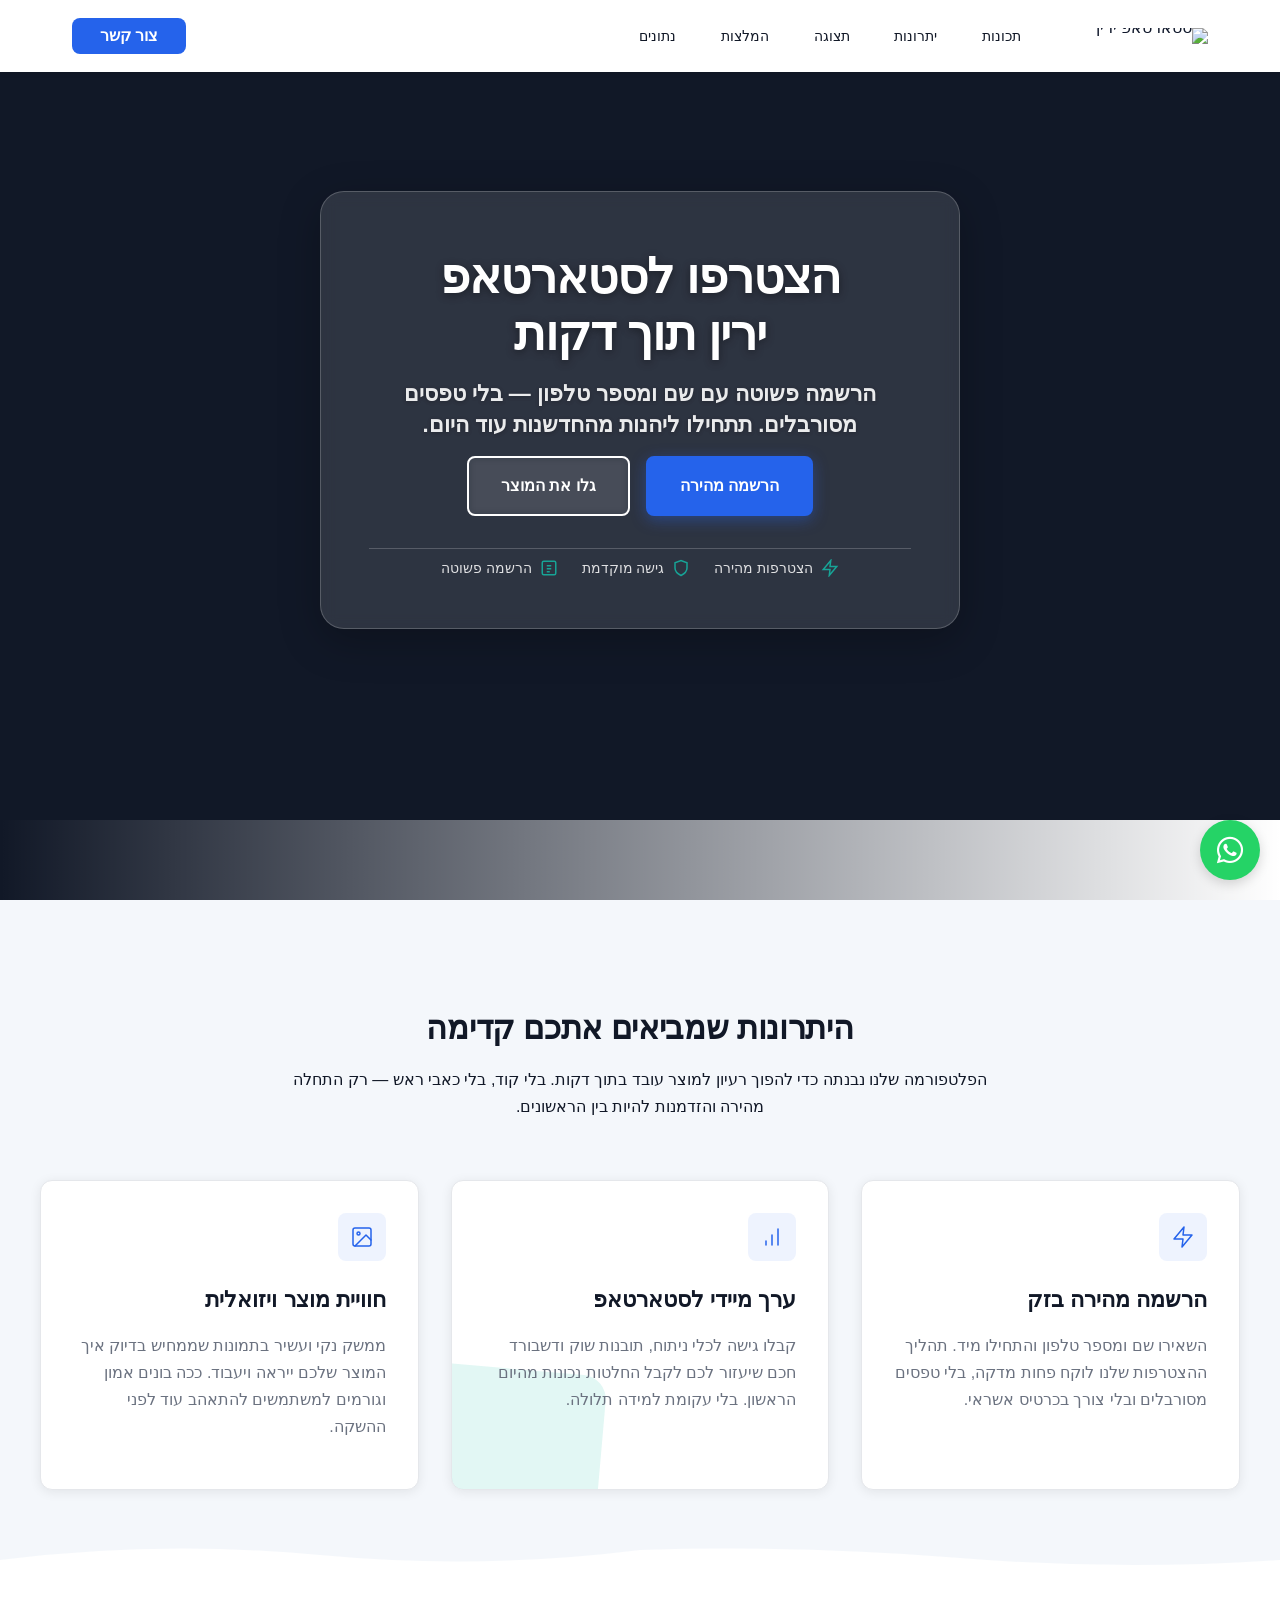
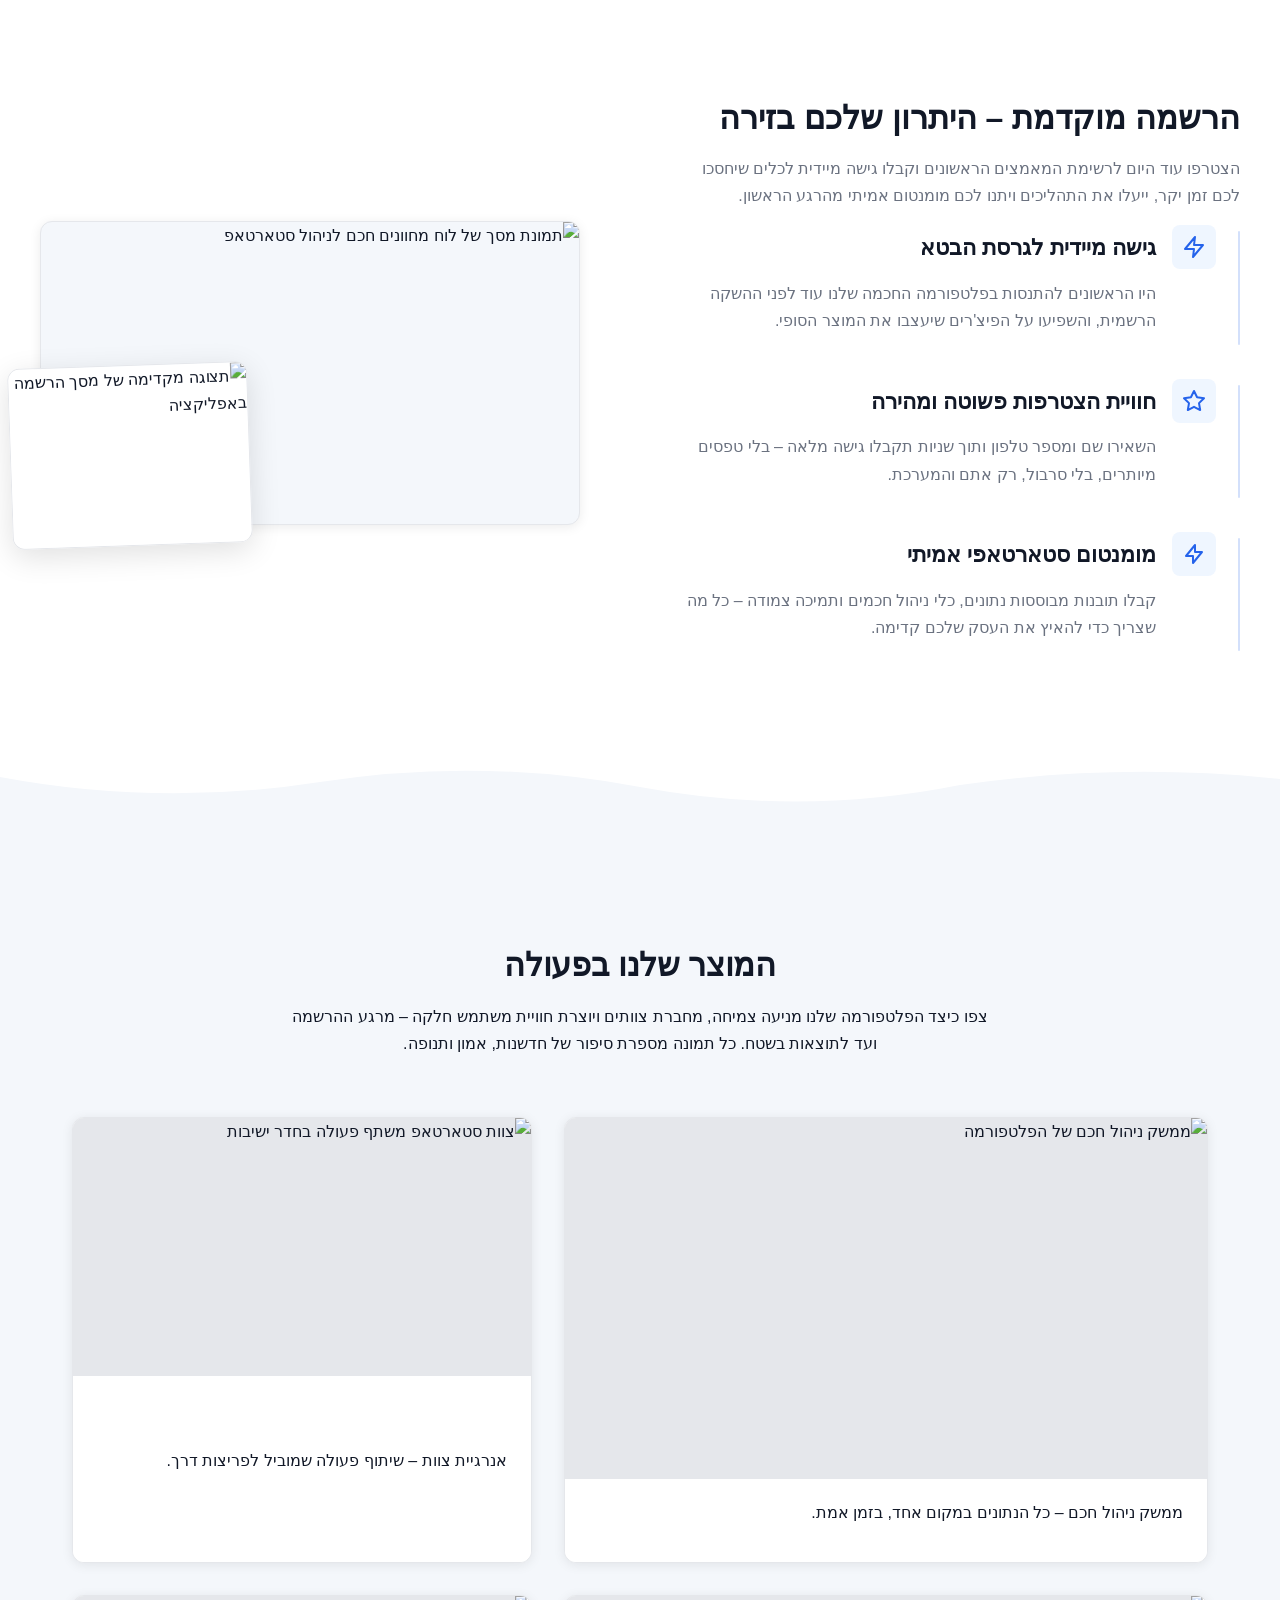
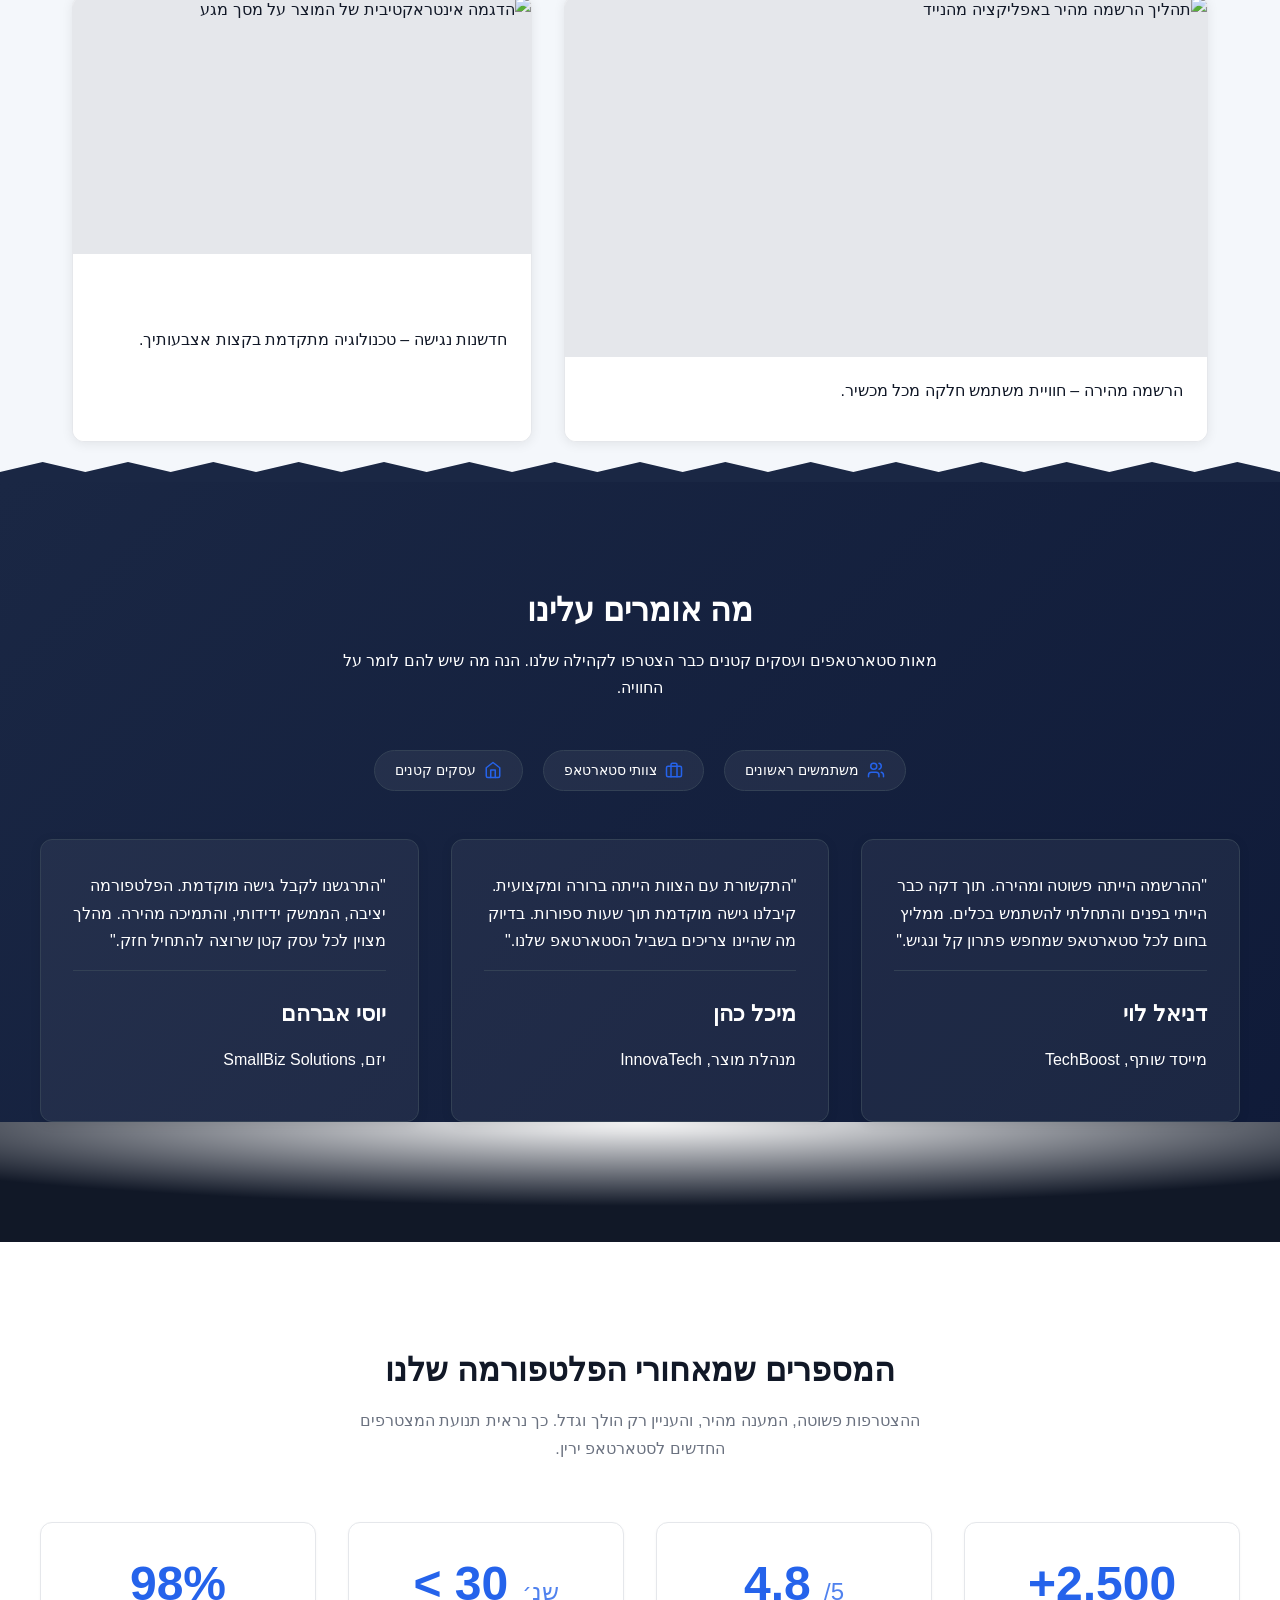
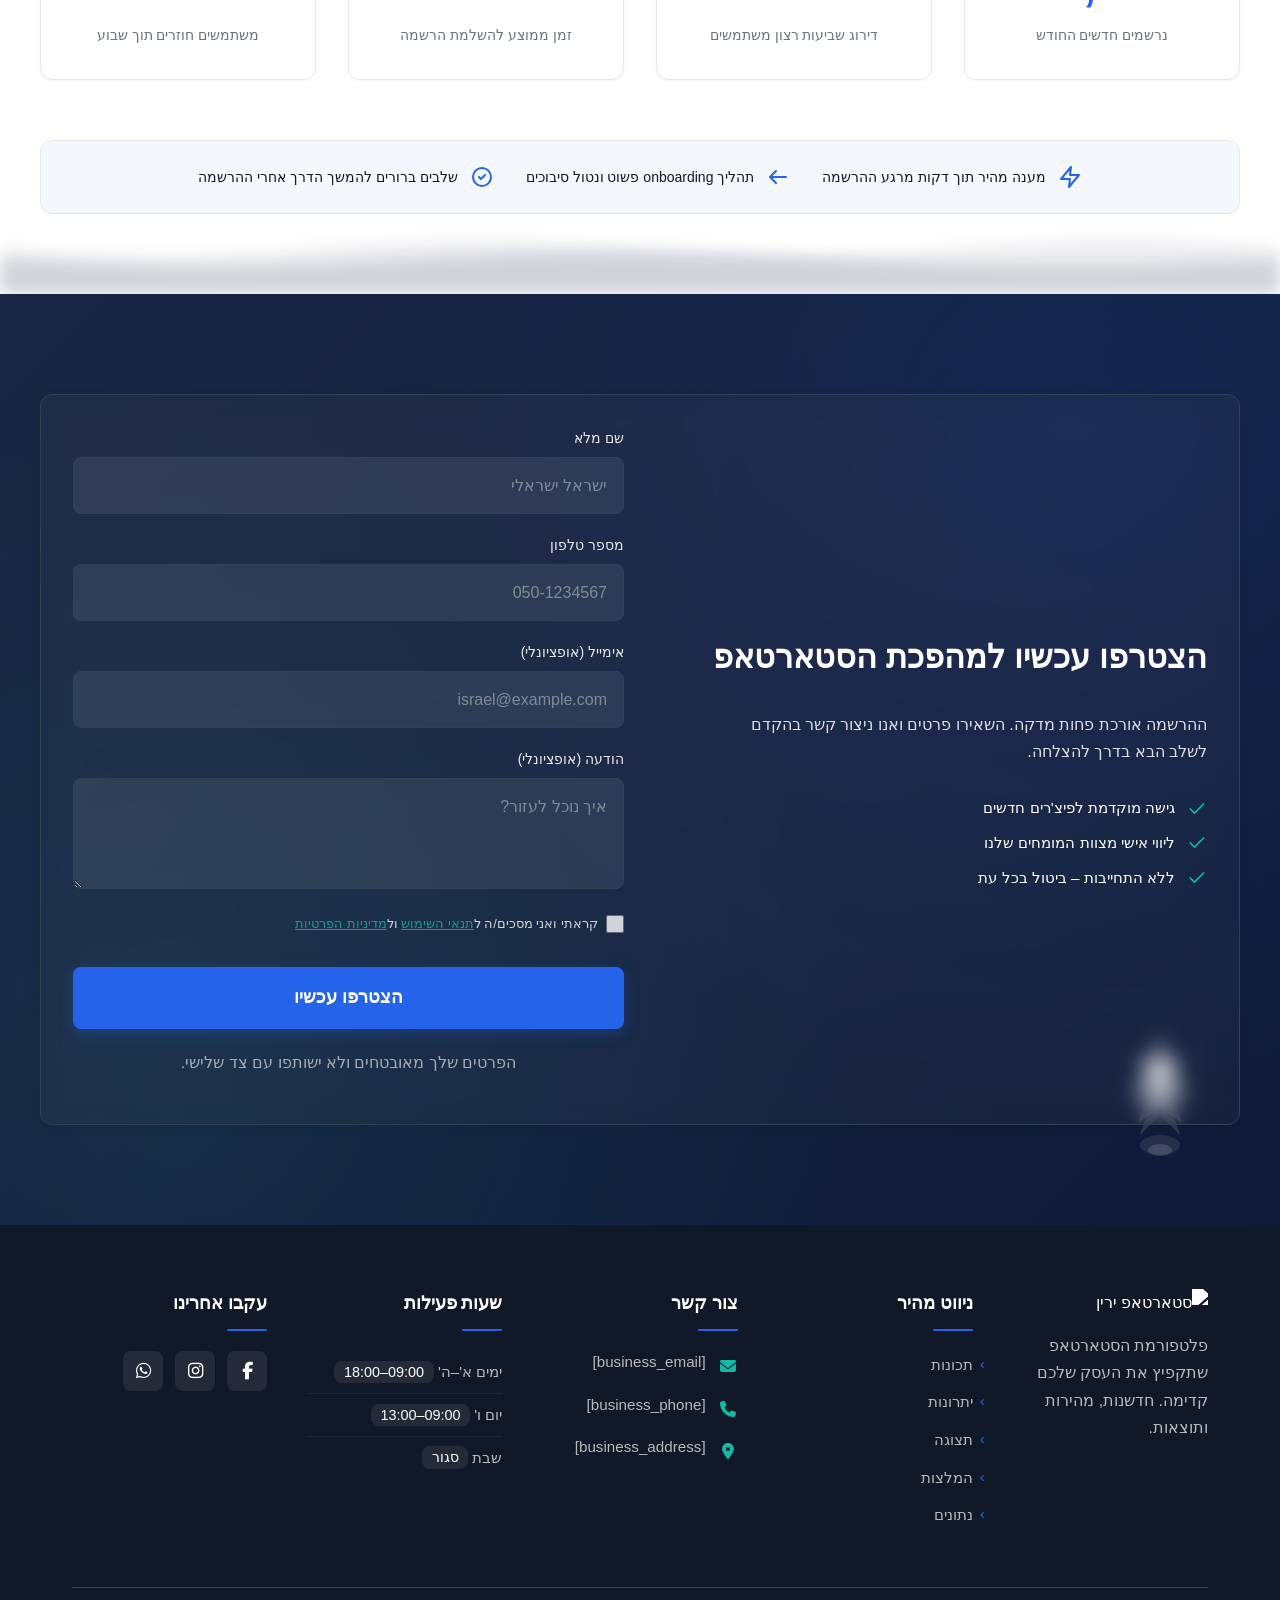
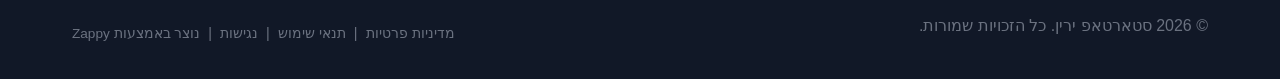
==== index.html @ 07b591f6 "Initial website commit" ====
<!DOCTYPE html>
<html lang="he" dir="rtl">
<head>
    <meta charset="UTF-8">
    <meta name="viewport" content="width=device-width, initial-scale=1.0">
    <meta name="robots" content="index, follow">
    <title>הצטרפו למהפכת הסטארטאפים — סטארטאפ ירין</title>
    <meta name="description" content="סטארטאפ ירין מזמין אתכם להירשם עכשיו עם שם ומספר טלפון ולהיות חלק מהדור הבא של חברות טכנולוגיות. גלו תמונות מעוררות השראה והתחילו את המסע שלכם עוד היום!">
    <meta name="keywords" content="hr technology startups, startup technology companies, הרשמה לסטארטאפ, חדשנות טכנולוגית, לידים לסטארטאפים">
    
    <!-- Favicons -->
    <link rel="icon" type="image/x-icon" href="/assets/favicon.ico">
    <link rel="icon" type="image/png" sizes="16x16" href="/assets/favicon-16x16.png">
    <link rel="icon" type="image/png" sizes="32x32" href="/assets/favicon-32x32.png">
    <link rel="icon" type="image/png" sizes="48x48" href="/assets/favicon-48x48.png">
    <link rel="icon" type="image/png" sizes="192x192" href="/assets/favicon-192x192.png">
    <link rel="icon" type="image/png" sizes="512x512" href="/assets/favicon-512x512.png">
    <link rel="apple-touch-icon" href="/assets/apple-touch-icon.png">
    <!-- Zappy Analytics -->
<script>
(function() {
  'use strict';
  
  // Configuration
  var config = {
    websiteId: 'b6026692-5ece-410d-b114-a213144dacfb',
    apiUrl: 'https://api.zappy5.com/api/analytics/track',
    sessionDuration: 30 * 60 * 1000, // 30 minutes
    visitorDuration: 30 * 24 * 60 * 60 * 1000, // 30 days
    trackPageViews: true,
    trackClicks: true,
    trackFormSubmissions: true
  };
  
  // Generate or retrieve persistent visitor ID (30 days)
  function getVisitorId() {
    var visitorKey = 'zappy_visitor_' + config.websiteId;
    var visitor = null;
    
    try {
      visitor = localStorage.getItem(visitorKey);
      if (visitor) {
        var visitorData = JSON.parse(visitor);
        var now = Date.now();
        
        // Check if visitor ID is still valid (30 days)
        if (now - visitorData.created < config.visitorDuration) {
          // Update last seen timestamp
          visitorData.lastSeen = now;
          localStorage.setItem(visitorKey, JSON.stringify(visitorData));
          return visitorData.id;
        }
      }
    } catch (e) {
      console.warn('Zappy Analytics: LocalStorage not available');
    }
    
    // Generate new visitor ID
    var newVisitorId = 'zv_' + Date.now() + '_' + Math.random().toString(36).substr(2, 9);
    
    try {
      localStorage.setItem(visitorKey, JSON.stringify({
        id: newVisitorId,
        created: Date.now(),
        lastSeen: Date.now()
      }));
    } catch (e) {
      // Continue without local storage
    }
    
    return newVisitorId;
  }
  
  // Generate or retrieve session ID (30 minutes)
  function getSessionId() {
    var sessionKey = 'zappy_session_' + config.websiteId;
    var session = null;
    
    try {
      session = sessionStorage.getItem(sessionKey);
      if (session) {
        var sessionData = JSON.parse(session);
        var now = Date.now();
        
        // Check if session is still valid
        if (now - sessionData.timestamp < config.sessionDuration) {
          // Update timestamp
          sessionData.timestamp = now;
          sessionStorage.setItem(sessionKey, JSON.stringify(sessionData));
          return sessionData.id;
        }
      }
    } catch (e) {
      console.warn('Zappy Analytics: SessionStorage not available');
    }
    
    // Generate new session ID
    var newSessionId = 'zs_' + Date.now() + '_' + Math.random().toString(36).substr(2, 9);
    
    try {
      sessionStorage.setItem(sessionKey, JSON.stringify({
        id: newSessionId,
        timestamp: Date.now()
      }));
    } catch (e) {
      // Continue without session storage
    }
    
    return newSessionId;
  }
  
  var visitorId = getVisitorId();
  var sessionId = getSessionId();
  
  // Track an event
  function trackEvent(eventType, data) {
    data = data || {};
    
    var eventData = {
      website_id: config.websiteId,
      event_type: eventType,
      page_path: window.location.pathname,
      referrer: document.referrer || 'direct',
      visitor_id: visitorId,
      session_id: sessionId,
      metadata: data
    };
    
    // Use sendBeacon if available (better for page unload events)
    if (navigator.sendBeacon) {
      var blob = new Blob([JSON.stringify(eventData)], { type: 'application/json' });
      navigator.sendBeacon(config.apiUrl, blob);
    } else {
      // Fallback to fetch
      fetch(config.apiUrl, {
        method: 'POST',
        headers: {
          'Content-Type': 'application/json'
        },
        body: JSON.stringify(eventData),
        keepalive: true
      }).catch(function(error) {
        console.warn('Zappy Analytics: Failed to track event', error);
      });
    }
  }
  
  // Track page view
  if (config.trackPageViews) {
    trackEvent('pageview', {
      title: document.title,
      url: window.location.href
    });
  }
  
  // Track clicks on important elements
  if (config.trackClicks) {
    document.addEventListener('click', function(e) {
      var target = e.target;
      
      // Track button clicks (counted as actions)
      if (target.tagName === 'BUTTON' || target.closest('button')) {
        var button = target.tagName === 'BUTTON' ? target : target.closest('button');
        var clickMeta = {
          element: 'button',
          text: button.textContent.trim().substring(0, 100),
          id: button.id || null,
          class: button.className || null
        };
        
        trackEvent('click', clickMeta);
      }
      
      // Track link clicks (navigation - not counted as actions)
      else if (target.tagName === 'A' || target.closest('a')) {
        var link = target.tagName === 'A' ? target : target.closest('a');
        var navMeta = {
          element: 'link',
          text: link.textContent.trim().substring(0, 100),
          href: link.href,
          external: link.hostname !== window.location.hostname
        };
        
        trackEvent('navigation', navMeta);
      }
    }, true);
  }
  
  
  // Track form submissions
  if (config.trackFormSubmissions) {
    document.addEventListener('submit', function(e) {
      var form = e.target;
      
      trackEvent('form_submit', {
        form_id: form.id || null,
        form_name: form.name || null,
        form_action: form.action || null,
        form_method: form.method || 'GET'
      });
    }, true);
  }
  
  // Track time on page (send on page unload)
  var pageLoadTime = Date.now();
  
  window.addEventListener('beforeunload', function() {
    var timeOnPage = Math.floor((Date.now() - pageLoadTime) / 1000); // in seconds
    
    trackEvent('page_unload', {
      time_on_page: timeOnPage,
      page_path: window.location.pathname
    });
  });
  
  // Expose tracking function globally for custom events
  window.zappyAnalytics = {
    track: trackEvent,
    getVisitorId: function() { return visitorId; },
    getSessionId: function() { return sessionId; }
  };
  
})();
</script>
<!-- End Zappy Analytics -->
    <meta property="og:title" content="הצטרפו למהפכת הסטארטאפים — סטארטאפ ירין">
    <meta property="og:description" content="סטארטאפ ירין מזמין אתכם להירשם עכשיו עם שם ומספר טלפון ולהיות חלק מהדור הבא של חברות טכנולוגיות. גלו תמונות מעוררות השראה והתחילו את המסע שלכם עוד היום!">
    <meta name="twitter:card" content="summary_large_image">
    <meta name="twitter:title" content="הצטרפו למהפכת הסטארטאפים — סטארטאפ ירין">
    <meta name="twitter:description" content="סטארטאפ ירין מזמין אתכם להירשם עכשיו עם שם ומספר טלפון ולהיות חלק מהדור הבא של חברות טכנולוגיות. גלו תמונות מעוררות השראה והתחילו את המסע שלכם עוד היום!">
    <meta property="og:type" content="website">
  <meta property="og:locale" content="he_IL">
  
  
  
  
  
  <link rel="stylesheet" href="https://cdnjs.cloudflare.com/ajax/libs/font-awesome/6.4.0/css/all.min.css">
  <style>
    .skip-link { position: absolute; top: 0; left: 0; transform: translateY(-200%); padding: 12px 18px; background: var(--bg-dark, #1a1a1a); color: var(--text-light, #fff); font-weight: 600; border-radius: 0 0 8px 0; z-index: 10000; }
    .skip-link:focus { transform: none; outline: 2px solid var(--ring, #fff); outline-offset: 2px; }
    :focus-visible { outline: 2px solid var(--ring, currentColor); outline-offset: 3px; }
  </style>


  
    <!-- Favicons -->
    <link rel="icon" type="image/x-icon" href="/assets/favicon.ico">
    <link rel="icon" type="image/png" sizes="16x16" href="/assets/favicon-16x16.png">
    <link rel="icon" type="image/png" sizes="32x32" href="/assets/favicon-32x32.png">
    <link rel="icon" type="image/png" sizes="48x48" href="/assets/favicon-48x48.png">
    <link rel="icon" type="image/png" sizes="192x192" href="/assets/favicon-192x192.png">
    <link rel="icon" type="image/png" sizes="512x512" href="/assets/favicon-512x512.png">
    <link rel="apple-touch-icon" href="/assets/apple-touch-icon.png">
    <!-- Cookie Consent -->
    <link rel="stylesheet" href="https://cdn.jsdelivr.net/npm/vanilla-cookieconsent@3/dist/cookieconsent.css">
    <script src="https://cdn.jsdelivr.net/npm/vanilla-cookieconsent@3/dist/cookieconsent.umd.js"></script>
    <!-- Mickidum Accessibility Toolbar -->
    <script src="https://cdn.jsdelivr.net/gh/mickidum/acc_toolbar/acctoolbar/acctoolbar.min.js"></script>
    <link rel="stylesheet" href="/styles.css">
    <script>window.ZAPPY_WEBSITE_ID = "b6026692-5ece-410d-b114-a213144dacfb"; window.ZAPPY_API_BASE = "https://api.zappy5.com";</script>

    <style id="zappy-dropdown-submenu-styles">
      /* ========== DESKTOP DROPDOWN SUBMENU STYLES ========== */
      /* Base styles for dropdown submenus - parent must be positioned */
      .nav-menu li:has(.sub-menu), nav li:has(.sub-menu), .navbar li:has(.sub-menu), #navMenu li:has(.sub-menu) { position: relative; }
      /* Submenu base - hidden by default */
      .nav-menu .sub-menu, nav .sub-menu, .navbar .sub-menu, #navMenu .sub-menu { display: block !important; position: absolute !important; top: 100%; left: 0; min-width: 220px; background: white; border-radius: 8px; box-shadow: 0 8px 25px rgba(0,0,0,0.15); padding: 8px 0; opacity: 0; visibility: hidden; transform: translateY(10px); transition: all 0.3s ease; z-index: 1000; list-style: none; pointer-events: none; }
      /* CRITICAL: Desktop hover styles to show dropdown */
      .nav-menu li:hover > .sub-menu, nav li:hover > .sub-menu, .navbar li:hover > .sub-menu, #navMenu li:hover > .sub-menu { opacity: 1 !important; visibility: visible !important; transform: translateY(0) !important; pointer-events: auto !important; }
      /* Submenu item styling */
      .sub-menu li { list-style: none; margin: 0; padding: 0; }
      .sub-menu a { display: block !important; padding: 10px 16px !important; color: var(--text-dark, #333) !important; font-weight: 500; text-decoration: none; white-space: nowrap; transition: background-color 0.2s; }
      .sub-menu .zappy-nav-child > a { padding-left: 28px !important; font-size: 0.9em !important; opacity: 0.85 !important; }
      [dir="rtl"] .sub-menu .zappy-nav-child > a, html[lang="he"] .sub-menu .zappy-nav-child > a, html[lang="ar"] .sub-menu .zappy-nav-child > a { padding-left: 10px !important; padding-right: 28px !important; }
      .sub-menu .zappy-nav-parent > a { font-weight: 600 !important; }
      .sub-menu a:hover { background-color: #f5f5f5; }
      /* RTL (Hebrew/Arabic) dropdown positioning */
      [dir="rtl"] .nav-menu .sub-menu, [dir="rtl"] nav .sub-menu, [dir="rtl"] .navbar .sub-menu, html[lang="he"] .nav-menu .sub-menu, html[lang="he"] nav .sub-menu, html[lang="he"] .navbar .sub-menu, html[lang="ar"] .nav-menu .sub-menu, html[lang="ar"] nav .sub-menu, html[lang="ar"] .navbar .sub-menu { left: auto !important; right: 0 !important; }
      /* Hide empty dropdown menus (exclude catalog sub-menus that use <a> children instead of <li>) */
      .sub-menu:empty, .sub-menu:not(:has(li:not(.zappy-hidden-menu-item))):not(:has(> a)), .sub-menu:not(:has(li)):not(:has(> a)) { display: none !important; opacity: 0 !important; visibility: hidden !important; pointer-events: none !important; }
      /* Desktop: show submenu on Menu Group hover */
      li:has(.menu-group-title):hover > .sub-menu { opacity: 1 !important; visibility: visible !important; transform: translateY(0) !important; pointer-events: auto !important; }
      /* Menu Group title styling */
      .nav-menu > li > .menu-group-title, #navMenu > li > .menu-group-title { display: inline-block; padding: 0.5rem 1rem; cursor: default; user-select: none; }
      
      /* ========== MOBILE SUBMENU STYLES ========== */
      @media (max-width: 768px) {
        .nav-menu .sub-menu, nav .sub-menu, .navbar .sub-menu, #navMenu .sub-menu { position: static !important; transform: none !important; box-shadow: none !important; background: transparent !important; max-height: 0; overflow: hidden; opacity: 0; visibility: hidden; transition: max-height 0.3s ease, opacity 0.3s ease; padding: 0 !important; border-radius: 0 !important; }
        .navbar .sub-menu.mobile-expanded, .nav-menu .sub-menu.mobile-expanded, #navMenu .sub-menu.mobile-expanded { max-height: none !important; overflow-y: visible !important; opacity: 1 !important; visibility: visible !important; padding: 8px 0 8px 16px !important; }
        [dir="rtl"] .sub-menu.mobile-expanded, html[lang="he"] .sub-menu.mobile-expanded { padding: 8px 16px 8px 0 !important; }
        /* Disable hover behavior on mobile */
        .nav-menu li:hover > .sub-menu, nav li:hover > .sub-menu, .navbar li:hover > .sub-menu, #navMenu li:hover > .sub-menu { opacity: 0; visibility: hidden; pointer-events: none; }
        .nav-menu li > .sub-menu.mobile-expanded, nav li > .sub-menu.mobile-expanded, .navbar li > .sub-menu.mobile-expanded, #navMenu li > .sub-menu.mobile-expanded { opacity: 1 !important; visibility: visible !important; pointer-events: auto !important; }
        .nav-menu li:has(.sub-menu), nav li:has(.sub-menu), .navbar li:has(.sub-menu), #navMenu li:has(.sub-menu) { display: flex !important; flex-wrap: wrap !important; align-items: center !important; position: relative !important; min-height: 44px !important; }
        .nav-menu li:has(.sub-menu) > a, nav li:has(.sub-menu) > a, .navbar li:has(.sub-menu) > a, #navMenu li:has(.sub-menu) > a { flex: 1 !important; min-width: 0 !important; }
        .nav-menu li:has(.sub-menu) > .menu-group-title, nav li:has(.sub-menu) > .menu-group-title, .navbar li:has(.sub-menu) > .menu-group-title, #navMenu li:has(.sub-menu) > .menu-group-title { flex: 1 !important; min-width: 0 !important; padding: 0 !important; line-height: inherit !important; }
        .nav-menu li:has(.sub-menu) > .sub-menu, nav li:has(.sub-menu) > .sub-menu, .navbar li:has(.sub-menu) > .sub-menu, #navMenu li:has(.sub-menu) > .sub-menu { flex-basis: 100% !important; width: 100% !important; }
        .nav-menu li:has(.sub-menu) > a [class*="chevron"], .nav-menu li:has(.sub-menu) > a [class*="arrow"], .nav-menu li:has(.sub-menu) > a .fa-chevron-down, .nav-menu li:has(.sub-menu) > a .fa-angle-down, nav li:has(.sub-menu) > a [class*="chevron"], nav li:has(.sub-menu) > a [class*="arrow"], #navMenu li:has(.sub-menu) > a [class*="chevron"], #navMenu li:has(.sub-menu) > a [class*="arrow"] { display: none !important; visibility: hidden !important; }
        .mobile-submenu-toggle { display: flex !important; align-items: center !important; justify-content: center !important; width: 44px !important; height: auto !important; background: transparent !important; border: none !important; cursor: pointer !important; color: var(--text-dark) !important; position: static !important; flex-shrink: 0 !important; align-self: stretch !important; z-index: 2 !important; padding: 0 !important; margin: 0 !important; }
        .mobile-submenu-toggle::after { content: '' !important; width: 0 !important; height: 0 !important; border-left: 6px solid transparent !important; border-right: 6px solid transparent !important; border-top: 7px solid currentColor !important; transition: transform 0.3s ease !important; }
        .mobile-submenu-toggle.expanded::after { transform: rotate(180deg) !important; }
        .sub-menu a { padding: 10px 0 !important; display: block !important; color: var(--text-dark) !important; white-space: normal !important; }
        .sub-menu .zappy-nav-child > a { padding-left: 28px !important; font-size: 0.9em !important; opacity: 0.85 !important; }
        [dir="rtl"] .sub-menu .zappy-nav-child > a, html[lang="he"] .sub-menu .zappy-nav-child > a, html[lang="ar"] .sub-menu .zappy-nav-child > a { padding-left: 0 !important; padding-right: 28px !important; }
        .sub-menu .zappy-nav-parent > a { font-weight: 600 !important; }
        .nav-menu.active, #navMenu.active { max-width: 100vw !important; overflow-x: hidden !important; box-sizing: border-box !important; }
        .navbar .sub-menu li a, nav.navbar .sub-menu li a, .zappy-products-dropdown .sub-menu a { color: var(--text-dark) !important; }
      }
      @media (min-width: 769px) { .mobile-submenu-toggle { display: none !important; } }
    </style>

    <style id="zappy-widget-visibility">
      html[dir="rtl"] .whatsapp-float { right: 20px !important; left: auto !important; }
      html[dir="ltr"] .whatsapp-float, html:not([dir]) .whatsapp-float { left: 20px !important; right: auto !important; }
      html[dir="rtl"] #mic-access-tool-general-button, html[dir="rtl"] .mic-access-tool-general-button,
      html[dir="rtl"] #mic-init-access-tool .mic-access-tool-general-button,
      html[dir="rtl"] #mic-init-access-tool #mic-access-tool-general-button,
      html[dir="rtl"] ._access-icon { left: 20px !important; right: auto !important; }
      html[dir="ltr"] #mic-access-tool-general-button, html[dir="ltr"] .mic-access-tool-general-button,
      html[dir="ltr"] #mic-init-access-tool .mic-access-tool-general-button,
      html[dir="ltr"] #mic-init-access-tool #mic-access-tool-general-button,
      html[dir="ltr"] ._access-icon,
      html:not([dir]) #mic-access-tool-general-button, html:not([dir]) .mic-access-tool-general-button,
      html:not([dir]) #mic-init-access-tool .mic-access-tool-general-button,
      html:not([dir]) #mic-init-access-tool #mic-access-tool-general-button,
      html:not([dir]) ._access-icon { right: 20px !important; left: auto !important; }
      @media (max-width: 768px) { .whatsapp-float { display: flex !important; } }
      @media (min-width: 769px) { .whatsapp-float { display: flex !important; } }
      @media (max-width: 768px) {
        #mic-access-tool-general-button, .mic-access-tool-general-button,
        #mic-init-access-tool .mic-access-tool-general-button, #mic-init-access-tool #mic-access-tool-general-button,
        ._access-icon { display: flex !important; visibility: visible !important; opacity: 1 !important; pointer-events: auto !important; }
        #mic-access-tool-box.opened-mic-access-tool, .mic-access-tool-box.opened-mic-access-tool,
        #mic-init-access-tool #mic-access-tool-box.opened-mic-access-tool {
          visibility: visible !important; opacity: 1 !important; pointer-events: auto !important;
        }
      }
      @media (min-width: 769px) {
        #mic-access-tool-general-button, .mic-access-tool-general-button,
        #mic-init-access-tool .mic-access-tool-general-button, #mic-init-access-tool #mic-access-tool-general-button,
        ._access-icon { display: flex !important; visibility: visible !important; opacity: 1 !important; pointer-events: auto !important; }
        #mic-access-tool-box.opened-mic-access-tool, .mic-access-tool-box.opened-mic-access-tool,
        #mic-init-access-tool #mic-access-tool-box.opened-mic-access-tool {
          visibility: visible !important; opacity: 1 !important; pointer-events: auto !important;
        }
      }
    </style>
</head>
<body>
<a class="skip-link" href="#main">דלג לתוכן הראשי</a>
  <nav class="navbar" dir="rtl">
  <button class="mobile-toggle" id="mobileToggle" aria-label="Menu">
    <svg class="hamburger-icon" width="24" height="24" viewBox="0 0 24 24" fill="none">
      <path d="M3 12h18M3 6h18M3 18h18" stroke="currentColor" stroke-width="2" stroke-linecap="round"></path>
    </svg>
    <svg class="close-icon" width="24" height="24" viewBox="0 0 24 24" fill="none" style="display: none;">
      <path d="M18 6L6 18M6 6l12 12" stroke="currentColor" stroke-width="2" stroke-linecap="round"></path>
    </svg>
  </button>
  
  <button class="phone-header-btn" data-phone="[business_phone]" aria-label="Call">
    <svg width="20" height="20" viewBox="0 0 24 24" fill="currentColor">
      <path d="M22 16.92v3a2 2 0 0 1-2.18 2 19.79 19.79 0 0 1-8.63-3.07 19.5 19.5 0 0 1-6-6 19.79 19.79 0 0 1-3.07-8.67A2 2 0 0 1 4.11 2h3a2 2 0 0 1 2 1.72 12.84 12.84 0 0 0 .7 2.81 2 2 0 0 1-.45 2.11L8.09 9.91a16 16 0 0 0 6 6l1.27-1.27a2 2 0 0 1 2.11-.45 12.84 12.84 0 0 0 2.81.7A2 2 0 0 1 22 16.92z"></path>
    </svg>
  </button>

  <div class="nav-container">
    <div class="nav-right-group"><div class="nav-brand">
      <a href="/" class="logo-link"><img class="logo" src="/assets/site-----image-1.webp" alt="‏סטארטאפ ירין"></a>
    </div><ul class="nav-menu" id="navMenu"><li><a href="#features">תכונות</a></li><li><a href="#benefits">יתרונות</a></li><li><a href="#showcase">תצוגה</a></li><li><a href="#testimonials">המלצות</a></li><li><a href="#stats">נתונים</a></li></ul></div>
    
    
    
    <div class="nav-cta-container">
      <a href="#cta" class="nav-cta-btn">צור קשר</a>
    </div>
  </div>
</nav>
<script>

// Navbar Mobile Menu Toggle and Contrast Fix
(function() {
  // Use 'load' event instead of 'DOMContentLoaded' to ensure we run AFTER all other scripts
  window.addEventListener('load', function() {
    
    // FIX MOBILE BUTTON CONTRAST
    // Detect navbar background color and apply contrasting color to mobile buttons
    const navbar = document.querySelector('.navbar, nav, header');
    if (!navbar) {
      console.log('[Navbar] Navbar element not found');
      return;
    }
    
    // DECLARE VARIABLES EARLY to avoid Temporal Dead Zone errors
    // These are used in multiple places below
    let mobileToggle = document.getElementById('mobileToggle') ||
                       document.querySelector('.mobile-toggle') ||
                       document.querySelector('.hamburger') ||
                       document.querySelector('.hamburger-menu') ||
                       document.querySelector('.menu-toggle') ||
                       document.querySelector('.burger-menu') ||
                       document.querySelector('[aria-label="Menu"]') ||
                       document.querySelector('[aria-label="תפריט"]');
    
    const phoneBtn = document.querySelector('.phone-header-btn');
    
    const computedStyle = window.getComputedStyle(navbar);
    let bgColor = computedStyle.backgroundColor;
    
    console.log('[Navbar] Initial navbar background:', bgColor);
    
    // Check if background is transparent or rgba with 0 alpha
    const isTransparent = bgColor === 'transparent' || 
                         bgColor === 'rgba(0, 0, 0, 0)' ||
                         (bgColor.startsWith('rgba') && bgColor.includes(', 0)'));
    
    if (isTransparent) {
      // Check for background-image or gradient
      const bgImage = computedStyle.backgroundImage;
      if (bgImage && bgImage !== 'none') {
        console.log('[Navbar] Navbar has background image/gradient, using dark text');
        bgColor = 'rgb(240, 240, 240)'; // Assume light background
      } else {
        // Transparent navbar - check body background
        const bodyBg = window.getComputedStyle(document.body).backgroundColor;
        console.log('[Navbar] Navbar transparent, using body background:', bodyBg);
        bgColor = bodyBg;
      }
    }
    
    // Calculate luminance to determine if background is light or dark
    const rgb = bgColor.match(/\d+/g);
    if (rgb && rgb.length >= 3) {
      const r = parseInt(rgb[0]);
      const g = parseInt(rgb[1]);
      const b = parseInt(rgb[2]);
      const luminance = (0.299 * r + 0.587 * g + 0.114 * b) / 255;
      
      // Mobile button colors are set by Claude's AI-generated CSS (same as .nav-menu a)
      // No dynamic color overrides needed - colors come from the generated navbar CSS
      console.log('[Navbar] Mobile button colors preserved from Claude CSS (luminance:', luminance.toFixed(2) + ')');
      
      // FIX ICON SIZES - Ensure SVGs are properly sized and visible
      // INJECT CRITICAL CSS TO OVERRIDE ANY CONFLICTING RULES
      const criticalCSS = document.createElement('style');
      criticalCSS.id = 'zappy-mobile-nav-fix';
      const htmlLang = document.documentElement.lang || 'en';
      const htmlDir = document.documentElement.dir || 'ltr';
      // Check both dir attribute AND lang for RTL detection
      // dir="rtl" is the most reliable indicator
      const isRTL = htmlDir === 'rtl' || htmlLang === 'he' || htmlLang === 'ar';
      
      criticalCSS.textContent = `
        /* Hide mobile buttons on desktop, show only on mobile */
        @media (min-width: 769px) {
          .mobile-toggle,
          .phone-header-btn {
            display: none !important;
          }
        }
        
        /* Show and position mobile buttons correctly on mobile */
        @media (max-width: 768px) {
          .navbar,
          nav.navbar {
            min-height: 70px !important;
          }

          .mobile-toggle,
          .phone-header-btn {
            position: absolute !important;
            top: 0 !important;
            bottom: 0 !important;
            margin-top: auto !important;
            margin-bottom: auto !important;
            transform: none !important;
            z-index: 1001 !important;
            display: flex !important;
            align-items: center !important;
            justify-content: center !important;
            width: 36px !important;
            height: 36px !important;
            border-radius: 50% !important;
            border: none !important;
            cursor: pointer !important;
            padding: 6px !important;
            background: none !important;
            color: var(--nav-text, var(--text-dark)) !important;
            touch-action: manipulation !important;
            -webkit-tap-highlight-color: transparent !important;
          }

          html[data-zappy-site-type="ecommerce"] .phone-header-btn,
          body[data-zappy-site-type="ecommerce"] .phone-header-btn,
          html[data-zappy-site-type="ecommerce"] header .phone-header-btn,
          html[data-zappy-site-type="ecommerce"] nav .phone-header-btn {
            display: none !important;
            visibility: hidden !important;
            width: 0 !important;
            height: 0 !important;
            min-width: 0 !important;
            overflow: hidden !important;
          }
          
          /* LTR positioning (default): hamburger LEFT, phone RIGHT */
          html:not([dir="rtl"]):not([lang="he"]):not([lang="ar"]) .mobile-toggle,
          html[dir="ltr"] .mobile-toggle {
            left: 12px !important;
            right: auto !important;
          }
          html:not([dir="rtl"]):not([lang="he"]):not([lang="ar"]) .phone-header-btn,
          html[dir="ltr"] .phone-header-btn {
            right: 12px !important;
            left: auto !important;
          }
          
          /* RTL positioning: hamburger RIGHT, phone LEFT */
          html[dir="rtl"] .mobile-toggle,
          html[lang="he"] .mobile-toggle,
          html[lang="ar"] .mobile-toggle {
            right: 12px !important;
            left: auto !important;
          }
          html[dir="rtl"] .phone-header-btn,
          html[lang="he"] .phone-header-btn,
          html[lang="ar"] .phone-header-btn {
            left: 12px !important;
            right: auto !important;
          }
          
          /* CRITICAL: Ensure nav-container has min-height on mobile */
          /* All children are positioned absolutely/fixed on mobile, so height:auto collapses to 0 */
          .nav-container {
            min-height: 70px !important;
            position: relative !important;
          }
          
          /* Ensure SVG icons are properly sized and inherit color */
          .mobile-toggle svg,
          .phone-header-btn svg {
            width: 24px !important;
            height: 24px !important;
            /* Don't force display - let JavaScript control hamburger/close toggle */
          }
          
          /* Reset nav-cta-container on mobile - remove desktop box-shadow/padding */
          /* that creates a visible ghost box when CTA button is hidden */
          .nav-cta-container {
            box-shadow: none !important;
            padding: 0 !important;
          }
          
          /* Hide nav-cta-container entirely on mobile when there's no lang-switcher */
          /* (only the CTA button is inside, and it's hidden on mobile) */
          .nav-cta-container:not(:has(.lang-switcher)) {
            display: none !important;
          }
          
          /* CRITICAL: Prevent hero image fade gradient from bleeding over headline text */
          /* The .image-fade-gradient has bottom: -30px (extends below parent) */
          /* On mobile stacked layout, this overlaps the h1 text below the image */
          .hero-image-column {
            overflow: hidden !important;
          }
          .image-fade-gradient {
            bottom: 0 !important;
          }
          
          /* Hide desktop language switcher on mobile - hamburger menu handles it */
          /* High specificity to override stored CSS */
          .lang-switcher,
          .nav-cta-container .lang-switcher,
          .nav-container .lang-switcher,
          .navbar .lang-switcher,
          .navbar .nav-cta-container .lang-switcher {
            display: none !important;
          }
        }
      `;
      
      // Remove existing fix if present and inject new one
      const existing = document.getElementById('zappy-mobile-nav-fix');
      if (existing) existing.remove();
      document.head.appendChild(criticalCSS);
      
      console.log('[Navbar] Critical CSS injected for mobile nav positioning');
      
      // ONLY apply inline positioning styles on mobile viewport
      // On desktop, the CSS handles hiding these buttons with display: none
      // Inline styles were breaking desktop layout by overriding CSS
      const isMobileViewport = window.innerWidth <= 768;
      
      if (mobileToggle) {
        // Icon sizing applies to all viewports for consistency
        const hamburgerIcon = mobileToggle.querySelector('.hamburger-icon');
        const closeIcon = mobileToggle.querySelector('.close-icon');
        
        if (hamburgerIcon) {
          hamburgerIcon.style.setProperty('width', '24px', 'important');
          hamburgerIcon.style.setProperty('height', '24px', 'important');
          hamburgerIcon.style.setProperty('display', 'block', 'important'); // Show hamburger by default
        }
        if (closeIcon) {
          closeIcon.style.setProperty('width', '24px', 'important');
          closeIcon.style.setProperty('height', '24px', 'important');
          closeIcon.style.setProperty('display', 'none', 'important'); // Hide close icon by default
        }
        
        // ONLY set positioning inline styles on mobile
        if (isMobileViewport) {
          mobileToggle.style.setProperty('position', 'absolute', 'important');
          mobileToggle.style.setProperty('top', '0', 'important');
          mobileToggle.style.setProperty('bottom', '0', 'important');
          mobileToggle.style.setProperty('margin-top', 'auto', 'important');
          mobileToggle.style.setProperty('margin-bottom', 'auto', 'important');
          mobileToggle.style.setProperty('transform', 'none', 'important');
          mobileToggle.style.setProperty('z-index', '1001', 'important');
          
          // Clear any inline left/right so CSS can take over based on html[dir]
          mobileToggle.style.removeProperty('left');
          mobileToggle.style.removeProperty('right');
          
          console.log('[Navbar] Mobile toggle positioning applied (mobile viewport)');
        } else {
          // On desktop, clear any positioning styles to let CSS handle it
          mobileToggle.style.removeProperty('position');
          mobileToggle.style.removeProperty('top');
          mobileToggle.style.removeProperty('transform');
          mobileToggle.style.removeProperty('z-index');
          mobileToggle.style.removeProperty('left');
          mobileToggle.style.removeProperty('right');
          console.log('[Navbar] Desktop viewport - cleared mobile toggle inline positioning');
        }
      }
      
      if (phoneBtn) {
        // Icon sizing applies to all viewports
        const phoneIcon = phoneBtn.querySelector('svg');
        if (phoneIcon) {
          phoneIcon.style.width = '24px';
          phoneIcon.style.height = '24px';
          phoneIcon.setAttribute('width', '24');
          phoneIcon.setAttribute('height', '24');
        }
        
        // ONLY set positioning inline styles on mobile
        if (isMobileViewport) {
          phoneBtn.style.setProperty('position', 'absolute', 'important');
          phoneBtn.style.setProperty('top', '0', 'important');
          phoneBtn.style.setProperty('bottom', '0', 'important');
          phoneBtn.style.setProperty('margin-top', 'auto', 'important');
          phoneBtn.style.setProperty('margin-bottom', 'auto', 'important');
          phoneBtn.style.setProperty('transform', 'none', 'important');
          phoneBtn.style.setProperty('z-index', '1001', 'important');
          
          // Clear any inline left/right so CSS can take over based on html[dir]
          phoneBtn.style.removeProperty('left');
          phoneBtn.style.removeProperty('right');
          
          console.log('[Navbar] Phone button positioning applied (mobile viewport)');
        } else {
          // On desktop, clear any positioning styles to let CSS handle it
          phoneBtn.style.removeProperty('position');
          phoneBtn.style.removeProperty('top');
          phoneBtn.style.removeProperty('transform');
          phoneBtn.style.removeProperty('z-index');
          phoneBtn.style.removeProperty('left');
          phoneBtn.style.removeProperty('right');
          console.log('[Navbar] Desktop viewport - cleared phone button inline positioning');
        }
      }
    } else {
      console.log('[Navbar] Could not parse background color:', bgColor);
    }
    
    // MOBILE MENU TOGGLE
    // Re-query in case DOM changed (mobileToggle already declared at top of function)
    mobileToggle = document.getElementById('mobileToggle') ||
                   document.querySelector('.mobile-toggle') ||
                   document.querySelector('.hamburger') ||
                   document.querySelector('.hamburger-menu') ||
                   document.querySelector('.menu-toggle') ||
                   document.querySelector('.burger-menu') ||
                   document.querySelector('[aria-label="Menu"]') ||
                   document.querySelector('[aria-label="תפריט"]');
    
    // EXPANDED SEARCH: Find nav menu by ID or class
    const navMenu = document.getElementById('navMenu') ||
                  document.querySelector('.nav-menu') ||
                  document.querySelector('.nav-links') ||
                  document.querySelector('nav ul:not(.submenu)');
    
    if (!mobileToggle || !navMenu) {
      console.log('[Navbar] Mobile toggle or menu not found:', { toggle: !!mobileToggle, menu: !!navMenu });
      return;
    }
    
    // Ensure navMenu has ID for CSS targeting
    if (!navMenu.id) {
      navMenu.id = 'navMenu';
    }
    
    console.log('[Navbar] Initializing mobile menu...');
    
    // Remove any existing event listeners by cloning the button
    const newToggle = mobileToggle.cloneNode(true);
    mobileToggle.parentNode.replaceChild(newToggle, mobileToggle);
    
    // Toggle menu handler (shared by click and touchend)
    function handleToggle(e) {
      e.preventDefault();
      e.stopPropagation();
      
      const hamburgerIcon = newToggle.querySelector('.hamburger-icon');
      const closeIcon = newToggle.querySelector('.close-icon');
      const isActive = navMenu.classList.contains('active');
      
      if (isActive) {
        // Close menu
        navMenu.classList.remove('active');
        if (hamburgerIcon) hamburgerIcon.style.setProperty('display', 'block', 'important');
        if (closeIcon) closeIcon.style.setProperty('display', 'none', 'important');
        document.body.style.overflow = '';
        console.log('[Navbar] Menu closed');
      } else {
        // Open menu
        navMenu.classList.add('active');
        if (hamburgerIcon) hamburgerIcon.style.setProperty('display', 'none', 'important');
        if (closeIcon) closeIcon.style.setProperty('display', 'block', 'important');
        document.body.style.overflow = 'hidden';
        console.log('[Navbar] Menu opened');
      }
    }
    
    // Use click for desktop/emulation and touchend as iOS Safari fallback.
    // Prevent double-fire with a timestamp guard.
    var lastToggleTime = 0;
    function guardedToggle(e) {
      var now = Date.now();
      if (now - lastToggleTime < 300) return;
      lastToggleTime = now;
      handleToggle(e);
    }
    
    newToggle.addEventListener('click', guardedToggle);
    newToggle.addEventListener('touchend', guardedToggle);
    
    // Close menu when clicking nav links (but NOT dropdown toggles)
    const navLinks = navMenu.querySelectorAll('a');
    navLinks.forEach(function(link) {
      link.addEventListener('click', function() {
        // Don't close if it's a dropdown child (unless it's a real navigation link)
        if (this.getAttribute('href') === '#') return;
        
        const hamburgerIcon = newToggle.querySelector('.hamburger-icon');
        const closeIcon = newToggle.querySelector('.close-icon');
        
        navMenu.classList.remove('active');
        if (hamburgerIcon) hamburgerIcon.style.setProperty('display', 'block', 'important');
        if (closeIcon) closeIcon.style.setProperty('display', 'none', 'important');
        document.body.style.overflow = '';
        console.log('[Navbar] Menu closed (link clicked)');
      });
    });
    
    // DROPDOWN MENU TOGGLE (for mobile and touch devices)
    var dropdownToggles = navMenu.querySelectorAll('.dropdown-toggle');
    dropdownToggles.forEach(function(toggle) {
      toggle.addEventListener('click', function(e) {
        e.preventDefault();
        e.stopPropagation();
        var parent = this.closest('.nav-dropdown');
        if (!parent) return;
        
        // Close other open dropdowns at the same level
        var siblings = parent.parentNode.querySelectorAll('.nav-dropdown.open');
        siblings.forEach(function(sib) {
          if (sib !== parent) sib.classList.remove('open');
        });
        
        parent.classList.toggle('open');
        console.log('[Navbar] Dropdown toggled:', parent.classList.contains('open') ? 'open' : 'closed');
      });
    });
    
    // Close dropdowns when clicking outside
    document.addEventListener('click', function(e) {
      if (!e.target.closest('.nav-dropdown')) {
        var openDropdowns = document.querySelectorAll('.nav-dropdown.open');
        openDropdowns.forEach(function(dd) { dd.classList.remove('open'); });
      }
    });
    
    console.log('[Navbar] Dropdown handlers initialized for ' + dropdownToggles.length + ' dropdowns');
    
    // Phone button functionality (phoneBtn already declared at top of function)
    if (phoneBtn) {
      phoneBtn.addEventListener('click', function() {
        // Get phone number from placeholder in page or use default
        const phoneLinks = document.querySelectorAll('a[href^="tel:"]');
        const phoneNumber = phoneLinks.length > 0 
          ? phoneLinks[0].getAttribute('href').replace('tel:', '')
          : '[business_phone]';
        
        window.location.href = 'tel:' + phoneNumber;
        console.log('[Navbar] Phone button clicked');
      });
    }
    
    console.log('[Navbar] Mobile menu initialized successfully');
    
    // WhatsApp button visibility is now controlled via CSS (siteSettings).
    // No JS-based desktop hiding — the button is visible on both mobile and desktop by default.
  });
})();

</script>
  
  <main id="main">
    <section data-band-index="0" id="hero" class="index-hero-section" data-layout-spec="בית-hero" data-hero-type="fullscreen-scrim">
  <div class="index-hero-section__bg-wrapper">
    <img loading="eager" fetchpriority="high" data-hero-bg="true" data-placeholder="index-hero-image-1" data-context="Modern startup office environment with young founders reviewing a product dashboard on a large screen, bright daylight, cool tones, shallow depth of field" width="1200" height="600" src="/assets/site-index-hero-image-1.webp" alt="סביבת סטארטאפ מודרנית" class="index-hero-section__bg-img">
    <div class="index-hero-section__scrim" aria-hidden="true"></div>
  </div>
  <div class="index-hero-section__content">
    <div class="index-hero-section__card">
      <h1 class="index-hero-section__headline">הצטרפו לסטארטאפ ירין תוך דקות</h1>
      <h3 class="index-hero-section__subtitle">הרשמה פשוטה עם שם ומספר טלפון — בלי טפסים מסורבלים. תתחילו ליהנות מהחדשנות עוד היום.</h3>
      <div class="index-hero-section__ctas">
        <a href="#register" class="index-hero-section__btn index-hero-section__btn--primary">הרשמה מהירה</a>
        <a href="#story" class="index-hero-section__btn index-hero-section__btn--secondary">גלו את המוצר</a>
      </div>
      <div class="index-hero-section__trust-row">
        <div class="index-hero-section__trust-chip">
          <svg data-element-type="icon" data-icon-type="svg" viewBox="0 0 24 24" fill="none" stroke="currentColor" stroke-width="2"><path d="M13 2L3 14h9l-1 8 10-12h-9l1-8z"></path></svg>
          <span>הצטרפות מהירה</span>
        </div>
        <div class="index-hero-section__trust-chip">
          <svg data-element-type="icon" data-icon-type="svg" viewBox="0 0 24 24" fill="none" stroke="currentColor" stroke-width="2"><path d="M12 22s8-4 8-10V5l-8-3-8 3v7c0 6 8 10 8 10z"></path></svg>
          <span>גישה מוקדמת</span>
        </div>
        <div class="index-hero-section__trust-chip">
          <svg data-element-type="icon" data-icon-type="svg" viewBox="0 0 24 24" fill="none" stroke="currentColor" stroke-width="2"><rect x="3" y="3" width="18" height="18" rx="2"></rect><line x1="9" y1="9" x2="15" y2="9"></line><line x1="9" y1="13" x2="15" y2="13"></line><line x1="9" y1="17" x2="13" y2="17"></line></svg>
          <span>הרשמה פשוטה</span>
        </div>
      </div>
    </div>
  </div>
  <div class="index-hero-section__divider-wrapper" aria-hidden="true">
    <svg data-no-icon-edit="true" aria-hidden="true" viewBox="0 0 1200 80" preserveAspectRatio="none" xmlns="http://www.w3.org/2000/svg">
      <defs>
        <linearGradient id="index-hero-fade" x1="0%" y1="0%" x2="100%" y2="0%">
          <stop offset="0%" stop-color="var(--bg-light)" stop-opacity="0"></stop>
          <stop offset="50%" stop-color="var(--bg-light)" stop-opacity="0.5"></stop>
          <stop offset="100%" stop-color="var(--bg-light)" stop-opacity="1"></stop>
        </linearGradient>
      </defs>
      <rect x="0" y="0" width="1200" height="80" fill="url(#index-hero-fade)"></rect>
    </svg>
  </div>
</section>

<section data-band-index="1" id="features" class="index-features-section" data-layout-spec="בית-features">
  <div class="index-features-section__intro">
    <h2>היתרונות שמביאים אתכם קדימה</h2>
    <p>הפלטפורמה שלנו נבנתה כדי להפוך רעיון למוצר עובד בתוך דקות. בלי קוד, בלי כאבי ראש — רק התחלה מהירה והזדמנות להיות בין הראשונים.</p>
  </div>

  <div class="index-features-section__grid">
    <!-- Card 1 -->
    <div class="index-features-section__card">
      <div class="index-features-section__card-icon">
        <svg data-element-type="icon" data-icon-type="svg" xmlns="http://www.w3.org/2000/svg" viewBox="0 0 24 24" fill="none" stroke="currentColor" stroke-width="1.5" stroke-linecap="round" stroke-linejoin="round"><path d="M13 2L3 14h9l-1 8 10-12h-9l1-8z"></path></svg>
      </div>
      <h3>הרשמה מהירה בזק</h3>
      <p>השאירו שם ומספר טלפון והתחילו מיד. תהליך ההצטרפות שלנו לוקח פחות מדקה, בלי טפסים מסורבלים ובלי צורך בכרטיס אשראי.</p>
    </div>

    <!-- Card 2 (Middle with teal backplate) -->
    <div class="index-features-section__card index-features-section__card--accent">
      <div class="index-features-section__card-icon">
        <svg data-element-type="icon" data-icon-type="svg" xmlns="http://www.w3.org/2000/svg" viewBox="0 0 24 24" fill="none" stroke="currentColor" stroke-width="1.5" stroke-linecap="round" stroke-linejoin="round"><path d="M12 20V10M18 20V4M6 20v-4"></path></svg>
      </div>
      <h3>ערך מיידי לסטארטאפ</h3>
      <p>קבלו גישה לכלי ניתוח, תובנות שוק ודשבורד חכם שיעזור לכם לקבל החלטות נכונות מהיום הראשון. בלי עקומת למידה תלולה.</p>
      <div class="index-features-section__backplate" aria-hidden="true"></div>
    </div>

    <!-- Card 3 -->
    <div class="index-features-section__card">
      <div class="index-features-section__card-icon">
        <svg data-element-type="icon" data-icon-type="svg" xmlns="http://www.w3.org/2000/svg" viewBox="0 0 24 24" fill="none" stroke="currentColor" stroke-width="1.5" stroke-linecap="round" stroke-linejoin="round"><rect x="3" y="3" width="18" height="18" rx="2" ry="2"></rect><circle cx="8.5" cy="8.5" r="1.5"></circle><polyline points="21 15 16 10 5 21"></polyline></svg>
      </div>
      <h3>חוויית מוצר ויזואלית</h3>
      <p>ממשק נקי ועשיר בתמונות שממחיש בדיוק איך המוצר שלכם ייראה ויעבוד. ככה בונים אמון וגורמים למשתמשים להתאהב עוד לפני ההשקה.</p>
    </div>
  </div>

  <!-- Bottom SVG Divider -->
  <div class="index-features-section__divider-wrapper">
    <svg data-no-icon-edit="true" aria-hidden="true" viewBox="0 0 1200 60" preserveAspectRatio="none" xmlns="http://www.w3.org/2000/svg">
      <path d="M0,60 L0,30 Q150,10 300,25 T600,20 Q750,15 900,28 T1200,30 L1200,60 Z" fill="var(--bg-light)"></path>
    </svg>
  </div>
</section>

<section data-band-index="2" id="benefits" class="index-benefits-section" data-layout-spec="בית-benefits">
  <div class="index-benefits-section__container">
    <!-- Content Column (Right side in RTL) -->
    <div class="index-benefits-section__content">
      <h2 class="index-benefits-section__heading">הרשמה מוקדמת – היתרון שלכם בזירה</h2>
      <p class="index-benefits-section__subtitle">הצטרפו עוד היום לרשימת המאמצים הראשונים וקבלו גישה מיידית לכלים שיחסכו לכם זמן יקר, ייעלו את התהליכים ויתנו לכם מומנטום אמיתי מהרגע הראשון.</p>
      
      <ul class="index-benefits-section__list">
        <li class="index-benefits-section__item">
          <div class="index-benefits-section__item-icon">
            <svg data-element-type="icon" data-icon-type="svg" width="24" height="24" viewBox="0 0 24 24" fill="none" xmlns="http://www.w3.org/2000/svg">
              <path d="M13 2L3 14H12L11 22L21 10H12L13 2Z" stroke="currentColor" stroke-width="2" stroke-linecap="round" stroke-linejoin="round"></path>
            </svg>
          </div>
          <div class="index-benefits-section__item-content">
            <h3 class="index-benefits-section__item-title">גישה מיידית לגרסת הבטא</h3>
            <p class="index-benefits-section__item-text">היו הראשונים להתנסות בפלטפורמה החכמה שלנו עוד לפני ההשקה הרשמית, והשפיעו על הפיצ'רים שיעצבו את המוצר הסופי.</p>
          </div>
        </li>
        <li class="index-benefits-section__item">
          <div class="index-benefits-section__item-icon">
            <svg data-element-type="icon" data-icon-type="svg" width="24" height="24" viewBox="0 0 24 24" fill="none" xmlns="http://www.w3.org/2000/svg">
              <path d="M12 2L15.09 8.26L22 9.27L17 14.14L18.18 21.02L12 17.77L5.82 21.02L7 14.14L2 9.27L8.91 8.26L12 2Z" stroke="currentColor" stroke-width="2" stroke-linecap="round" stroke-linejoin="round"></path>
            </svg>
          </div>
          <div class="index-benefits-section__item-content">
            <h3 class="index-benefits-section__item-title">חוויית הצטרפות פשוטה ומהירה</h3>
            <p class="index-benefits-section__item-text">השאירו שם ומספר טלפון ותוך שניות תקבלו גישה מלאה – בלי טפסים מיותרים, בלי סרבול, רק אתם והמערכת.</p>
          </div>
        </li>
        <li class="index-benefits-section__item">
          <div class="index-benefits-section__item-icon">
            <svg data-element-type="icon" data-icon-type="svg" width="24" height="24" viewBox="0 0 24 24" fill="none" xmlns="http://www.w3.org/2000/svg">
              <path d="M13 10V3L4 14H11V21L20 10H13Z" stroke="currentColor" stroke-width="2" stroke-linecap="round" stroke-linejoin="round"></path>
            </svg>
          </div>
          <div class="index-benefits-section__item-content">
            <h3 class="index-benefits-section__item-title">מומנטום סטארטאפי אמיתי</h3>
            <p class="index-benefits-section__item-text">קבלו תובנות מבוססות נתונים, כלי ניהול חכמים ותמיכה צמודה – כל מה שצריך כדי להאיץ את העסק שלכם קדימה.</p>
          </div>
        </li>
      </ul>
    </div>

    <!-- Imagery Column (Left side in RTL) -->
    <div class="index-benefits-section__imagery">
      <div class="index-benefits-section__main-frame">
        <img loading="lazy" decoding="async" data-placeholder="index-benefits-image-1" data-context="A clean, modern SaaS dashboard mockup displayed on a laptop screen with soft lighting, showing analytics charts and user metrics in a light theme. The screen is framed with a subtle light border and soft rounded corners." width="600" height="400" src="/assets/site-index-benefits-image-1.webp" alt="תמונת מסך של לוח מחוונים חכם לניהול סטארטאפ" class="index-benefits-section__main-img">
        <div class="index-benefits-section__secondary-tile">
          <img loading="lazy" decoding="async" data-placeholder="index-benefits-image-2" data-context="A secondary mobile app mockup peeking from the bottom-right corner of the main dashboard image, showing a clean registration form with name and phone fields in Hebrew, styled with a light SaaS aesthetic." width="280" height="200" src="/assets/site-index-benefits-image-2.webp" alt="תצוגה מקדימה של מסך הרשמה באפליקציה" class="index-benefits-section__secondary-img">
        </div>
      </div>
    </div>
  </div>

  <!-- Bottom Divider: Layered overlap with rounded top edge and faint blue-to-white gradient seam -->
  <div class="index-benefits-section__divider-wrapper" data-no-icon-edit="true" aria-hidden="true">
    <svg viewBox="0 0 1200 80" preserveAspectRatio="none" xmlns="http://www.w3.org/2000/svg">
      <defs>
        <linearGradient id="index-benefits-seam-gradient" x1="0%" y1="0%" x2="0%" y2="100%">
          <stop offset="0%" stop-color="var(--bg-light)"></stop>
          <stop offset="60%" stop-color="#EFF6FF"></stop>
          <stop offset="100%" stop-color="#DBEAFE"></stop>
        </linearGradient>
      </defs>
      <path d="M0,80 L0,20 Q150,50 300,25 Q450,0 600,30 Q750,60 900,28 Q1050,5 1200,22 L1200,80 Z" fill="#F4F7FB"></path>
    </svg>
  </div>
</section>

<section data-band-index="3" id="showcase" class="index-showcase-section" data-layout-spec="בית-showcase">
  <div class="index-showcase-container">
    <div class="index-showcase-header">
      <h2>המוצר שלנו בפעולה</h2>
      <p>צפו כיצד הפלטפורמה שלנו מניעה צמיחה, מחברת צוותים ויוצרת חוויית משתמש חלקה – מרגע ההרשמה ועד לתוצאות בשטח. כל תמונה מספרת סיפור של חדשנות, אמון ותנופה.</p>
    </div>
    <div class="index-showcase-grid">
      <div class="index-showcase-tile index-showcase-tile--large">
        <div class="index-showcase-tile-image">
          <img data-placeholder="index-showcase-image-1" data-context="A bright, modern SaaS dashboard interface displayed on a laptop screen, showing clean data visualizations, user metrics, and a sleek dark-mode sidebar. The scene is set in a sunlit startup office with blurred team members collaborating in the background." width="800" height="533" src="/assets/site-index-showcase-image-1.webp" alt="ממשק ניהול חכם של הפלטפורמה" loading="lazy">
        </div>
        <div class="index-showcase-tile-caption">
          <p>ממשק ניהול חכם – כל הנתונים במקום אחד, בזמן אמת.</p>
        </div>
      </div>
      <div class="index-showcase-tile index-showcase-tile--small">
        <div class="index-showcase-tile-image">
          <img data-placeholder="index-showcase-image-2" data-context="A close-up, vibrant shot of three diverse startup team members high-fiving around a whiteboard filled with sticky notes and product sketches. The energy is positive and collaborative, with natural light flooding a modern open-plan office." width="600" height="400" src="/assets/site-index-showcase-image-2.webp" alt="צוות סטארטאפ משתף פעולה בחדר ישיבות" loading="lazy">
        </div>
        <div class="index-showcase-tile-caption">
          <p>אנרגיית צוות – שיתוף פעולה שמוביל לפריצות דרך.</p>
        </div>
      </div>
      <div class="index-showcase-tile index-showcase-tile--equal">
        <div class="index-showcase-tile-image">
          <img data-placeholder="index-showcase-image-3" data-context="A mobile phone held in a hand, displaying a clean, modern app sign-up screen with fields for name and phone number. The background is a blurred, trendy coffee shop, suggesting a seamless user onboarding experience from anywhere." width="600" height="400" src="/assets/site-index-showcase-image-3.webp" alt="תהליך הרשמה מהיר באפליקציה מהנייד" loading="lazy">
        </div>
        <div class="index-showcase-tile-caption">
          <p>הרשמה מהירה – חוויית משתמש חלקה מכל מכשיר.</p>
        </div>
      </div>
      <div class="index-showcase-tile index-showcase-tile--equal">
        <div class="index-showcase-tile-image">
          <img data-placeholder="index-showcase-image-4" data-context="A wide, cinematic shot of a large touchscreen display showing an interactive product demo with glowing data nodes and futuristic UI elements. A user" s="" hand="" is="" gesturing="" towards="" the="" screen,="" highlighting="" an="" intuitive,="" next-generation="" technology="" experience.'="" width="600" height="400" src="/assets/site-index-showcase-image-4.webp" alt="הדגמה אינטראקטיבית של המוצר על מסך מגע" loading="lazy">
        </div>
        <div class="index-showcase-tile-caption">
          <p>חדשנות נגישה – טכנולוגיה מתקדמת בקצות אצבעותיך.</p>
        </div>
      </div>
    </div>
  </div>
  <div class="index-showcase-divider-wrapper" aria-hidden="true">
    <svg data-no-icon-edit="true" aria-hidden="true" viewBox="0 0 1200 40" preserveAspectRatio="none" xmlns="http://www.w3.org/2000/svg">
      <path d="M0,40 L0,30 L40,20 L80,30 L120,20 L160,30 L200,20 L240,30 L280,20 L320,30 L360,20 L400,30 L440,20 L480,30 L520,20 L560,30 L600,20 L640,30 L680,20 L720,30 L760,20 L800,30 L840,20 L880,30 L920,20 L960,30 L1000,20 L1040,30 L1080,20 L1120,30 L1160,20 L1200,30 L1200,40 Z" fill="#1A2744"></path>
    </svg>
  </div>
</section>

<section data-band-index="4" id="testimonials" class="index-testimonials-section" data-layout-spec="בית-testimonials" dir="rtl">
  <div class="index-testimonials-section__container">
    <!-- Intro Block -->
    <div class="index-testimonials-section__intro">
      <h2 class="index-testimonials-section__title">מה אומרים עלינו</h2>
      <p class="index-testimonials-section__subtitle">מאות סטארטאפים ועסקים קטנים כבר הצטרפו לקהילה שלנו. הנה מה שיש להם לומר על החוויה.</p>
    </div>

    <!-- Trust Micro-Row (Proof Chips) -->
    <div class="index-testimonials-section__trust-row">
      <div class="index-testimonials-section__chip">
        <svg data-element-type="icon" data-icon-type="svg" viewBox="0 0 24 24" width="18" height="18" fill="none" stroke="currentColor" stroke-width="2" stroke-linecap="round" stroke-linejoin="round"><path d="M16 21v-2a4 4 0 0 0-4-4H6a4 4 0 0 0-4 4v2"></path><circle cx="9" cy="7" r="4"></circle><path d="M22 21v-2a4 4 0 0 0-3-3.87"></path><path d="M16 3.13a4 4 0 0 1 0 7.75"></path></svg>
        <span>משתמשים ראשונים</span>
      </div>
      <div class="index-testimonials-section__chip">
        <svg data-element-type="icon" data-icon-type="svg" viewBox="0 0 24 24" width="18" height="18" fill="none" stroke="currentColor" stroke-width="2" stroke-linecap="round" stroke-linejoin="round"><rect x="2" y="7" width="20" height="14" rx="2" ry="2"></rect><path d="M16 21V5a2 2 0 0 0-2-2h-4a2 2 0 0 0-2 2v16"></path></svg>
        <span>צוותי סטארטאפ</span>
      </div>
      <div class="index-testimonials-section__chip">
        <svg data-element-type="icon" data-icon-type="svg" viewBox="0 0 24 24" width="18" height="18" fill="none" stroke="currentColor" stroke-width="2" stroke-linecap="round" stroke-linejoin="round"><path d="M3 9l9-7 9 7v11a2 2 0 0 1-2 2H5a2 2 0 0 1-2-2z"></path><polyline points="9 22 9 12 15 12 15 22"></polyline></svg>
        <span>עסקים קטנים</span>
      </div>
    </div>

    <!-- Testimonial Cards Grid -->
    <div class="index-testimonials-section__grid">
      <!-- Card 1 -->
      <div class="index-testimonials-section__card">
        <div class="index-testimonials-section__card-content">
          <p class="index-testimonials-section__quote">"ההרשמה הייתה פשוטה ומהירה. תוך דקה כבר הייתי בפנים והתחלתי להשתמש בכלים. ממליץ בחום לכל סטארטאפ שמחפש פתרון קל ונגיש."</p>
          <div class="index-testimonials-section__author">
            <h3 class="index-testimonials-section__name">דניאל לוי</h3>
            <p class="index-testimonials-section__role">מייסד שותף, TechBoost</p>
          </div>
        </div>
      </div>

      <!-- Card 2 -->
      <div class="index-testimonials-section__card">
        <div class="index-testimonials-section__card-content">
          <p class="index-testimonials-section__quote">"התקשורת עם הצוות הייתה ברורה ומקצועית. קיבלנו גישה מוקדמת תוך שעות ספורות. בדיוק מה שהיינו צריכים בשביל הסטארטאפ שלנו."</p>
          <div class="index-testimonials-section__author">
            <h3 class="index-testimonials-section__name">מיכל כהן</h3>
            <p class="index-testimonials-section__role">מנהלת מוצר, InnovaTech</p>
          </div>
        </div>
      </div>

      <!-- Card 3 -->
      <div class="index-testimonials-section__card">
        <div class="index-testimonials-section__card-content">
          <p class="index-testimonials-section__quote">"התרגשנו לקבל גישה מוקדמת. הפלטפורמה יציבה, הממשק ידידותי, והתמיכה מהירה. מהלך מצוין לכל עסק קטן שרוצה להתחיל חזק."</p>
          <div class="index-testimonials-section__author">
            <h3 class="index-testimonials-section__name">יוסי אברהם</h3>
            <p class="index-testimonials-section__role">יזם, SmallBiz Solutions</p>
          </div>
        </div>
      </div>
    </div>
  </div>

  <!-- Bottom Divider: Soft spotlight fade -->
  <div class="index-testimonials-section__divider-wrapper">
    <svg data-no-icon-edit="true" aria-hidden="true" viewBox="0 0 1200 120" preserveAspectRatio="none" xmlns="http://www.w3.org/2000/svg">
      <defs>
        <radialGradient id="testimonials-spotlight" cx="50%" cy="0%" r="70%" fx="50%" fy="0%">
          <stop offset="0%" stop-color="var(--bg-light)" stop-opacity="1"></stop>
          <stop offset="100%" stop-color="var(--bg-light)" stop-opacity="0"></stop>
        </radialGradient>
      </defs>
      <rect x="0" y="0" width="1200" height="120" fill="var(--bg-dark)"></rect>
      <rect x="0" y="0" width="1200" height="120" fill="url(#testimonials-spotlight)"></rect>
    </svg>
  </div>
</section>

<section data-band-index="5" id="stats" class="index-stats-section" data-layout-spec="בית-stats">
  <div class="index-stats-section__container">
    <!-- Header -->
    <div class="index-stats-section__header">
      <h2 class="index-stats-section__title">המספרים שמאחורי הפלטפורמה שלנו</h2>
      <p class="index-stats-section__subtitle">ההצטרפות פשוטה, המענה מהיר, והעניין רק הולך וגדל. כך נראית תנועת המצטרפים החדשים לסטארטאפ ירין.</p>
    </div>

    <!-- Metrics Grid -->
    <div class="index-stats-section__metrics">
      <div class="index-stats-section__metric-card">
        <div class="index-stats-section__metric-value">+2,500</div>
        <div class="index-stats-section__metric-label">נרשמים חדשים החודש</div>
      </div>
      <div class="index-stats-section__metric-card">
        <div class="index-stats-section__metric-value">4.8 <span class="index-stats-section__metric-unit">/5</span></div>
        <div class="index-stats-section__metric-label">דירוג שביעות רצון משתמשים</div>
      </div>
      <div class="index-stats-section__metric-card">
        <div class="index-stats-section__metric-value">&lt; 30 <span class="index-stats-section__metric-unit">שנ׳</span></div>
        <div class="index-stats-section__metric-label">זמן ממוצע להשלמת הרשמה</div>
      </div>
      <div class="index-stats-section__metric-card">
        <div class="index-stats-section__metric-value">98%</div>
        <div class="index-stats-section__metric-label">משתמשים חוזרים תוך שבוע</div>
      </div>
    </div>

    <!-- Trust Strip -->
    <div class="index-stats-section__trust-strip">
      <div class="index-stats-section__trust-item">
        <svg data-element-type="icon" data-icon-type="svg" class="index-stats-section__trust-icon" viewBox="0 0 24 24" fill="none" xmlns="http://www.w3.org/2000/svg">
          <path d="M13 2L3 14H12L11 22L21 10H12L13 2Z" stroke="currentColor" stroke-width="2" stroke-linecap="round" stroke-linejoin="round"></path>
        </svg>
        <span class="index-stats-section__trust-text">מענה מהיר תוך דקות מרגע ההרשמה</span>
      </div>
      <div class="index-stats-section__trust-item">
        <svg data-element-type="icon" data-icon-type="svg" class="index-stats-section__trust-icon" viewBox="0 0 24 24" fill="none" xmlns="http://www.w3.org/2000/svg">
          <path d="M20 12H4M4 12L10 6M4 12L10 18" stroke="currentColor" stroke-width="2" stroke-linecap="round" stroke-linejoin="round"></path>
        </svg>
        <span class="index-stats-section__trust-text">תהליך onboarding פשוט ונטול סיבוכים</span>
      </div>
      <div class="index-stats-section__trust-item">
        <svg data-element-type="icon" data-icon-type="svg" class="index-stats-section__trust-icon" viewBox="0 0 24 24" fill="none" xmlns="http://www.w3.org/2000/svg">
          <path d="M9 12L11 14L15 10M21 12C21 16.9706 16.9706 21 12 21C7.02944 21 3 16.9706 3 12C3 7.02944 7.02944 3 12 3C16.9706 3 21 7.02944 21 12Z" stroke="currentColor" stroke-width="2" stroke-linecap="round" stroke-linejoin="round"></path>
        </svg>
        <span class="index-stats-section__trust-text">שלבים ברורים להמשך הדרך אחרי ההרשמה</span>
      </div>
    </div>
  </div>

  <!-- Bottom Divider -->
  <div class="index-stats-section__divider-wrapper" data-no-icon-edit="true" aria-hidden="true">
    <svg viewBox="0 0 1200 80" preserveAspectRatio="none" xmlns="http://www.w3.org/2000/svg">
      <defs>
        <filter id="index-stats-cobalt-blur" x="-50%" y="-50%" width="200%" height="200%">
          <feGaussianBlur in="SourceGraphic" stdDeviation="8"></feGaussianBlur>
        </filter>
      </defs>
      <rect x="0" y="0" width="1200" height="80" fill="var(--bg-light)"></rect>
      <path d="M0,80 L0,35 Q150,50 300,35 Q450,20 600,35 Q750,50 900,35 Q1050,20 1200,35 L1200,80 Z" fill="#0F1A38" opacity="0.08" filter="url(#index-stats-cobalt-blur)"></path>
      <path d="M0,80 L0,45 Q200,60 400,45 Q600,30 800,45 Q1000,60 1200,45 L1200,80 Z" fill="#0F1A38" opacity="0.12" filter="url(#index-stats-cobalt-blur)"></path>
    </svg>
  </div>
</section>

<section data-band-index="6" id="cta" class="index-cta-section" data-layout-spec="בית-cta" data-hero-type="none">
  <div class="index-cta-section__container">
    <div class="index-cta-section__card">
      <!-- Column 1: Persuasive Content -->
      <div class="index-cta-section__content">
        <h2 class="index-cta-section__heading">הצטרפו עכשיו למהפכת הסטארטאפ</h2>
        <p class="index-cta-section__description">
          ההרשמה אורכת פחות מדקה. השאירו פרטים ואנו ניצור קשר בהקדם לשלב הבא בדרך להצלחה.
        </p>
        <ul class="index-cta-section__reassurance">
          <li class="index-cta-section__reassurance-item">
            <svg class="index-cta-section__check-icon" data-element-type="icon" data-icon-type="svg" width="20" height="20" viewBox="0 0 24 24" fill="none" stroke="currentColor" stroke-width="2" stroke-linecap="round" stroke-linejoin="round"><polyline points="20 6 9 17 4 12"></polyline></svg>
            <span>גישה מוקדמת לפיצ'רים חדשים</span>
          </li>
          <li class="index-cta-section__reassurance-item">
            <svg class="index-cta-section__check-icon" data-element-type="icon" data-icon-type="svg" width="20" height="20" viewBox="0 0 24 24" fill="none" stroke="currentColor" stroke-width="2" stroke-linecap="round" stroke-linejoin="round"><polyline points="20 6 9 17 4 12"></polyline></svg>
            <span>ליווי אישי מצוות המומחים שלנו</span>
          </li>
          <li class="index-cta-section__reassurance-item">
            <svg class="index-cta-section__check-icon" data-element-type="icon" data-icon-type="svg" width="20" height="20" viewBox="0 0 24 24" fill="none" stroke="currentColor" stroke-width="2" stroke-linecap="round" stroke-linejoin="round"><polyline points="20 6 9 17 4 12"></polyline></svg>
            <span>ללא התחייבות – ביטול בכל עת</span>
          </li>
        </ul>
      </div>
      
      <!-- Column 2: Registration Form -->
      <div class="index-cta-section__form-wrapper">
        <form class="index-cta-section__form contact-form">
          <div class="index-cta-section__field">
            <label for="cta-name" class="index-cta-section__label">שם מלא</label>
            <input type="text" id="cta-name" name="name" class="index-cta-section__input" placeholder="ישראל ישראלי" required="">
          </div>
          <div class="index-cta-section__field">
            <label for="cta-phone" class="index-cta-section__label">מספר טלפון</label>
            <input type="tel" id="cta-phone" name="phone" class="index-cta-section__input" placeholder="050-1234567" required="">
          </div>
          <div class="index-cta-section__field">
            <label for="cta-email" class="index-cta-section__label">אימייל (אופציונלי)</label>
            <input type="email" id="cta-email" name="email" class="index-cta-section__input" placeholder="israel@example.com">
          </div>
          <div class="index-cta-section__field">
            <label for="cta-message" class="index-cta-section__label">הודעה (אופציונלי)</label>
            <textarea id="cta-message" name="message" class="index-cta-section__input index-cta-section__textarea" placeholder="איך נוכל לעזור?" rows="3"></textarea>
          </div>
          
          <!-- Privacy Consent Checkbox -->
          <div class="index-cta-section__privacy privacy-consent">
            <label class="privacy-consent-label">
              <input type="checkbox" name="privacy_consent" class="privacy-consent-checkbox" required="">
              <span>קראתי ואני מסכים/ה ל<a href="/terms" target="_blank">תנאי השימוש</a> ול<a href="/privacy" target="_blank">מדיניות הפרטיות</a></span>
            </label>
          </div>

          <button type="submit" class="index-cta-section__submit">הצטרפו עכשיו</button>
          <p class="index-cta-section__privacy-note">הפרטים שלך מאובטחים ולא ישותפו עם צד שלישי.</p>
        </form>
      </div>
    </div>
  </div>
  
  <!-- Decorative Rocket Illustration -->
  <div class="index-cta-section__rocket" aria-hidden="true">
    <svg data-no-icon-edit="true" width="160" height="160" viewBox="0 0 160 160" fill="none" xmlns="http://www.w3.org/2000/svg">
      <path d="M80 20 L90 60 L110 50 L95 80 L120 90 L90 100 L100 130 L80 110 L60 130 L70 100 L40 90 L65 80 L50 50 L70 60 Z" fill="currentColor" opacity="0.15"></path>
      <path d="M80 30 L88 58 L104 50 L92 74 L112 82 L94 90 L102 118 L80 102 L58 118 L66 90 L48 82 L68 74 L56 50 L72 58 Z" fill="currentColor" opacity="0.3"></path>
      <path d="M80 40 L86 56 L98 50 L89 68 L104 74 L91 80 L96 106 L80 94 L64 106 L69 80 L56 74 L71 68 L62 50 L74 56 Z" fill="currentColor" opacity="0.5"></path>
      <circle cx="80" cy="65" r="8" fill="currentColor" opacity="0.8"></circle>
      <ellipse cx="80" cy="140" rx="20" ry="10" fill="currentColor" opacity="0.1"></ellipse>
      <ellipse cx="80" cy="145" rx="12" ry="6" fill="currentColor" opacity="0.15"></ellipse>
    </svg>
  </div>
</section>
  </main>
  
  <footer class="site-footer" dir="rtl">
  <div class="footer-container">
    <div class="footer-grid">
      <!-- Company Info -->
      <div class="footer-col footer-brand-col">
        <img src="/assets/technology-startup-logo.webp" alt="‏סטארטאפ ירין" class="logo">
        <p class="footer-tagline">פלטפורמת הסטארטאפ שתקפיץ את העסק שלכם קדימה. חדשנות, מהירות ותוצאות.</p>
      </div>

      <!-- Quick Links -->
      <div class="footer-col footer-links-col">
        <h4>ניווט מהיר</h4>
        <ul class="footer-links">
          <li><a href="#features">תכונות</a></li>
          <li><a href="#benefits">יתרונות</a></li>
          <li><a href="#showcase">תצוגה</a></li>
          <li><a href="#testimonials">המלצות</a></li>
          <li><a href="#stats">נתונים</a></li>
        </ul>
      </div>

      <!-- Contact Info -->
      <div class="footer-col footer-contact-col">
        <h4>צור קשר</h4>
        <ul class="footer-contact">
          <li>
            <span class="contact-icon"><i class="fas fa-envelope"></i></span>
            <span class="contact-text"><a href="mailto:[business_email]">[business_email]</a></span>
          </li>
          <li>
            <span class="contact-icon"><i class="fas fa-phone"></i></span>
            <span class="contact-text"><a href="tel:[business_phone]">[business_phone]</a></span>
          </li>
          <li><a href="/"><span class="contact-icon"><i class="fas fa-map-marker-alt"></i></span>
            <span class="contact-text">[business_address]</span></a></li>
        </ul>
      </div>

      <!-- Business Hours -->
      <div class="footer-col footer-hours-col">
        <h4>שעות פעילות</h4>
        <ul class="footer-hours">
          <li><a href="/"><span class="hours-day">ימים א'–ה'</span> <span class="hours-time">09:00–18:00</span></a></li>
          <li><a href="/"><span class="hours-day">יום ו'</span> <span class="hours-time">09:00–13:00</span></a></li>
          <li><a href="/"><span class="hours-day">שבת</span> <span class="hours-time">סגור</span></a></li>
        </ul>
      </div>

      <!-- Social Media -->
      <div class="footer-col footer-social-col">
        <h4>עקבו אחרינו</h4>
        <div class="footer-social">
          <a href="#" aria-label="Facebook" data-zappy-social-placeholder="true"><i class="fab fa-facebook-f"></i></a>
          <a href="#" aria-label="Instagram" data-zappy-social-placeholder="true"><i class="fab fa-instagram"></i></a>
          <a href="#" aria-label="WhatsApp" data-zappy-social-placeholder="true"><i class="fab fa-whatsapp"></i></a>
        </div>
      </div>
    </div>

    <!-- Bottom Bar -->
    <div class="footer-bottom">
      <div class="footer-copyright">
        <p>© 2026 סטארטאפ ירין. כל הזכויות שמורות.</p>
      </div>
      <div class="footer-legal">
        <a href="/privacy">מדיניות פרטיות</a>
        <span class="legal-divider">|</span>
        <a href="/terms">תנאי שימוש</a>
        <span class="legal-divider">|</span>
        <a href="/accessibility">נגישות</a>
        <span class="legal-divider">|</span>
        <a href="https://zappy5.com" target="_blank" class="zappy-attribution">נוצר באמצעות Zappy</a>
      </div>
    </div>
  </div>
</footer>
  
  <a href="https://wa.me/[whatsapp_handle]" class="whatsapp-float" aria-label="WhatsApp">
    <i class="fab fa-whatsapp"></i>
  </a>
  
  <div data-integration="accessibility:toolbar"></div>

    <script src="/script.js"></script>

    <script id="zappy-mobile-submenu-script">
    (function() {
      function initMobileSubmenuToggles() {
        if (window.innerWidth > 768) {
          document.querySelectorAll('.mobile-submenu-toggle').forEach(function(btn) { btn.remove(); });
          document.querySelectorAll('.sub-menu.mobile-expanded').forEach(function(menu) { menu.classList.remove('mobile-expanded'); });
          return;
        }
        var items = document.querySelectorAll('.nav-menu li:has(.sub-menu), nav li:has(.sub-menu), .navbar li:has(.sub-menu), #navMenu li:has(.sub-menu)');
        items.forEach(function(li) {
          if (li.querySelector('.mobile-submenu-toggle')) return;
          var submenu = li.querySelector('.sub-menu');
          var parentLink = li.querySelector(':scope > a');
          if (!submenu || !parentLink) return;
          var toggleBtn = document.createElement('button');
          toggleBtn.className = 'mobile-submenu-toggle';
          toggleBtn.setAttribute('aria-label', 'Toggle submenu');
          toggleBtn.setAttribute('type', 'button');
          parentLink.insertAdjacentElement('afterend', toggleBtn);
          toggleBtn.addEventListener('click', function(e) {
            e.preventDefault(); e.stopPropagation();
            document.querySelectorAll('.sub-menu.mobile-expanded').forEach(function(menu) {
              if (menu !== submenu) { menu.classList.remove('mobile-expanded'); var t = menu.parentElement.querySelector('.mobile-submenu-toggle'); if(t) t.classList.remove('expanded'); }
            });
            submenu.classList.toggle('mobile-expanded');
            toggleBtn.classList.toggle('expanded');
          });
        });
      }
      if (document.readyState === 'loading') { document.addEventListener('DOMContentLoaded', initMobileSubmenuToggles); }
      else { initMobileSubmenuToggles(); }
      var resizeTimer; window.addEventListener('resize', function() { clearTimeout(resizeTimer); resizeTimer = setTimeout(initMobileSubmenuToggles, 250); });
      // Re-initialize when mobile menu becomes visible (MutationObserver)
      var observer = new MutationObserver(function(mutations) {
        mutations.forEach(function(mutation) {
          if (mutation.type === 'attributes') {
            var target = mutation.target;
            if (target.classList && (target.classList.contains('active') || target.classList.contains('open'))) {
              setTimeout(initMobileSubmenuToggles, 100);
            }
          }
        });
      });
      setTimeout(function() {
        document.querySelectorAll('.mobile-menu, .nav-menu, #navMenu, nav').forEach(function(menu) {
          observer.observe(menu, { attributes: true, attributeFilter: ['class', 'style'] });
        });
      }, 500);
    })();
    </script>
</body>
</html>
---- styles.css ----
/* Self-hosted fonts (Inter + Rubik for multi-language support) */

/* Inter font (English / LTR languages) */
@font-face {
  font-family: 'Inter';
  font-style: normal;
  font-weight: 400;
  font-display: swap;
  src: url('assets/fonts/Inter-Regular.woff2') format('woff2');
}

@font-face {
  font-family: 'Inter';
  font-style: normal;
  font-weight: 500;
  font-display: swap;
  src: url('assets/fonts/Inter-Medium.woff2') format('woff2');
}

@font-face {
  font-family: 'Inter';
  font-style: normal;
  font-weight: 600;
  font-display: swap;
  src: url('assets/fonts/Inter-SemiBold.woff2') format('woff2');
}

@font-face {
  font-family: 'Inter';
  font-style: normal;
  font-weight: 700;
  font-display: swap;
  src: url('assets/fonts/Inter-Bold.woff2') format('woff2');
}

/* Rubik font (Hebrew / RTL languages) */
@font-face {
  font-family: 'Rubik';
  font-style: normal;
  font-weight: 400;
  font-display: swap;
  src: url('assets/fonts/Rubik-Regular.woff2') format('woff2');
}

@font-face {
  font-family: 'Rubik';
  font-style: normal;
  font-weight: 500;
  font-display: swap;
  src: url('assets/fonts/Rubik-Medium.woff2') format('woff2');
}

@font-face {
  font-family: 'Rubik';
  font-style: normal;
  font-weight: 600;
  font-display: swap;
  src: url('assets/fonts/Rubik-SemiBold.woff2') format('woff2');
}

@font-face {
  font-family: 'Rubik';
  font-style: normal;
  font-weight: 700;
  font-display: swap;
  src: url('assets/fonts/Rubik-Bold.woff2') format('woff2');
}
:root {
  --primary: #2563EB;
  --secondary: #14B8A6;
  --accent: #0F172A;
  --bg-light: #FFFFFF;
  --bg-dark: #111827;
  --text-dark: #111827;
  --text-light: #FFFFFF;
  --text-muted: #6B7280;
  --border-light: #E5E7EB;
  --border-dark: #334155;
  --nav-bg: #FFFFFF;
  --nav-text: #111827;
  --nav-text-hover: #2563EB;
  --radius-sm: 8px;
  --radius-card: 12px;
  --radius-btn: 8px;
  --radius-img: 12px;
  --radius-badge: 999px;
  --radius-input: 8px;
  --shadow-subtle: 0 1px 3px rgba(0,0,0,0.04);
  --shadow-card: 0 2px 12px rgba(0,0,0,0.08);
  --shadow-elevated: 0 8px 30px rgba(0,0,0,0.12);
  --shadow-btn-hover: 0 4px 15px rgba(0,0,0,0.096);
  --spacing-section: 100px;
  --spacing-section-mobile: 60px;
  --spacing-card-padding: 32px;
  --spacing-card-gap: 32px;
  --spacing-element-gap: 16px;
  --transition-default: all 0.3s ease;
  --transition-hover: all 0.3s ease;
}

*, *::before, *::after {
  box-sizing: border-box;
  margin: 0;
  padding: 0;
}

html {
  font-size: 16px !important;
  -webkit-text-size-adjust: 100%;
  -moz-text-size-adjust: 100%;
  text-size-adjust: 100%;
  scroll-behavior: smooth;
}

body {
  font-size: 16px !important;
  line-height: 1.7 !important;
  font-family: 'Rubik', sans-serif;
  font-weight: 400;
  color: var(--text-dark);
  background-color: var(--bg-light);
  -webkit-font-smoothing: antialiased;
  -moz-osx-font-smoothing: grayscale;
  text-rendering: optimizeLegibility;
  direction: rtl;
}

img, picture, video, canvas, svg {
  display: block;
  max-width: 100%;
  height: auto;
}

input, button, textarea, select {
  font: inherit;
  color: inherit;
}

button {
  cursor: pointer;
  border: none;
  background: none;
}

ul, ol {
  list-style: none;
}

a {
  color: var(--accent, var(--primary));
  text-decoration: none;
  transition: var(--transition-default);
}

a:hover {
  color: var(--primary);
  text-decoration: underline;
}

.site-footer a {
  color: inherit;
}

h1, h2, h3, h4, h5, h6 {
  font-family: 'Rubik', sans-serif;
  font-weight: 700;
  text-wrap: balance;
  overflow-wrap: break-word;
}

h1 {
  font-size: 48px !important;
  font-weight: 700 !important;
  line-height: 1.2 !important;
  margin-bottom: 1rem !important;
  margin-top: 0.5rem !important;
}

h2 {
  font-size: 32px !important;
  font-weight: 600 !important;
  line-height: 1.3 !important;
  margin-bottom: 1rem !important;
  margin-top: 0.5rem !important;
}

h3 {
  font-size: 22px !important;
  font-weight: 600 !important;
  line-height: 1.4 !important;
  margin-bottom: 1rem !important;
  margin-top: 0.5rem !important;
}

p {
  font-size: 16px !important;
  font-weight: 400 !important;
  line-height: 1.7 !important;
  margin-bottom: 1rem !important;
}

small, .small-text {
  font-size: 14px !important;
  font-weight: 400 !important;
  line-height: 1.6 !important;
}

@media (max-width: 1024px) {
  h1 { font-size: 36px !important; }
  h2 { font-size: 28px !important; }
  h3 { font-size: 20px !important; }
  p  { font-size: 15px !important; }
}

@media (max-width: 768px) {
  h1 {
    font-size: 28px !important;
    margin-bottom: 1rem !important;
    margin-top: 0.5rem !important;
  }
  h2 {
    font-size: 22px !important;
    margin-bottom: 1rem !important;
    margin-top: 0.5rem !important;
  }
  h3 {
    font-size: 18px !important;
    margin-bottom: 1rem !important;
    margin-top: 0.5rem !important;
  }
  p {
    font-size: 14px !important;
  }
}

.container {
  max-width: 1200px;
  margin: 0 auto;
  padding: 0 20px;
  width: 100%;
}

.btn {
  display: inline-flex;
  align-items: center;
  justify-content: center;
  gap: 8px;
  border-radius: var(--radius-btn);
  padding: 14px 28px;
  font-weight: 600;
  font-family: 'Rubik', sans-serif;
  text-transform: none;
  transition: var(--transition-hover);
  cursor: pointer;
  text-decoration: none;
  line-height: 1.4;
  border: 2px solid transparent;
  white-space: nowrap;
  user-select: none;
}

.btn:hover {
  box-shadow: var(--shadow-btn-hover);
  text-decoration: none;
}

.btn:focus-visible {
  outline: 2px solid var(--primary);
  outline-offset: 2px;
}

.btn-primary {
  background: var(--primary);
  color: var(--text-light);
  border-color: var(--primary);
}

.btn-primary:hover {
  background: #1d4ed8;
  border-color: #1d4ed8;
  color: var(--text-light);
}

.btn-secondary {
  background: transparent;
  color: var(--primary);
  border-color: var(--primary);
}

.btn-secondary:hover {
  background: var(--primary);
  color: var(--text-light);
}

.whatsapp-float {
  position: fixed;
  bottom: 20px;
  width: 60px;
  height: 60px;
  background: #25D366;
  color: white;
  border-radius: 50%;
  display: flex;
  align-items: center;
  justify-content: center;
  font-size: 30px;
  z-index: 999;
  box-shadow: 0 4px 12px rgba(0,0,0,0.15);
  text-decoration: none;
  transition: transform 0.3s, box-shadow 0.3s;
}

html[dir="rtl"] .whatsapp-float {
  right: 20px;
  left: auto;
}

html[dir="ltr"] .whatsapp-float,
html:not([dir]) .whatsapp-float {
  left: 20px;
  right: auto;
}

.whatsapp-float:hover {
  transform: scale(1.1);
  box-shadow: 0 6px 20px rgba(0,0,0,0.2);
  text-decoration: none;
  color: white;
}

@media (max-width: 768px) {
  .container {
    padding: 0 16px;
  }

  .btn {
    padding: 12px 24px;
    font-size: 15px;
  }

  .whatsapp-float {
    width: 52px;
    height: 52px;
    font-size: 26px;
    bottom: 16px;
  }

  html[dir="rtl"] .whatsapp-float {
    right: 16px;
  }

  html[dir="ltr"] .whatsapp-float,
  html:not([dir]) .whatsapp-float {
    left: 16px;
  }
}

@media (max-width: 480px) {
  .btn {
    width: 100%;
    justify-content: center;
  }
}

/* Navbar Styles */
:root {
  --nav-bg: #FFFFFF;
  --nav-text: #111827;
  --nav-text-hover: #2563EB;
  --primary: #2563EB;
  --border-light: #E5E7EB;
}

* {
  box-sizing: border-box;
  margin: 0;
  padding: 0;
}

body {
  font-family: 'Rubik', sans-serif;
}

.navbar {
  position: sticky;
  top: 0;
  z-index: 1000;
  background: var(--nav-bg);
  box-shadow: 0 2px 12px rgba(0, 0, 0, 0.04);
  display: flex;
  align-items: center;
  height: 72px;
  padding: 0 16px;
  width: 100%;
}

.nav-container {
  flex: 1;
  display: flex;
  align-items: center;
  justify-content: space-between;
  max-width: 1200px;
  margin: 0 auto;
  width: 100%;
  height: 100%;
}

.nav-brand {
  display: flex;
  align-items: center;
  height: 100%;
}

.logo-link {
  display: inline-flex;
  align-items: center;
  height: 100%;
  text-decoration: none;
}

.logo {
  max-height: 40px;
  height: auto;
  width: auto;
  display: block;
}

.nav-menu {
  display: flex;
  list-style: none;
  gap: 2rem;
  margin: 0;
  padding: 0;
  align-items: center;
}

.nav-menu li a {
  text-decoration: none;
  color: var(--nav-text);
  font-weight: 500;
  font-size: 1rem;
  transition: color 0.3s ease;
  white-space: nowrap;
}

.nav-menu li a:hover {
  color: var(--nav-text-hover);
}

.nav-cta-container {
  margin-inline-start: auto;
  flex-shrink: 0;
}

.nav-cta-btn {
  background: var(--primary);
  color: #fff;
  padding: 14px 28px;
  border-radius: 8px;
  font-weight: 600;
  font-size: 1rem;
  text-decoration: none;
  text-transform: none;
  letter-spacing: normal;
  display: inline-block;
  transition: all 0.3s ease;
  line-height: 1.2;
  white-space: nowrap;
}

.nav-cta-btn:hover {
  box-shadow: 0 4px 15px rgba(0,0,0,0.096);
  background: #1d4ed8;
  color: #fff;
}

.mobile-toggle,
.phone-header-btn {
  display: none;
}

@media (max-width: 768px) {
  .navbar {
    position: relative;
    display: flex;
    align-items: center;
    justify-content: space-between;
    padding: 0 16px;
  }

  .nav-container {
    flex: 1;
    justify-content: flex-start;
    max-width: none;
    width: auto;
    height: 72px;
  }

  .nav-brand {
    order: 1;
  }

  .nav-menu {
    display: none;
    flex-direction: column;
    position: absolute;
    top: 100%;
    right: 0;
    left: 0;
    background: var(--nav-bg);
    box-shadow: 0 8px 20px rgba(0,0,0,0.1);
    padding: 1.5rem 1rem;
    gap: 1rem;
    z-index: 999;
    width: 100%;
    border-top: 1px solid var(--border-light);
    align-items: flex-start;
  }

  .nav-menu.open {
    display: flex;
  }

  .nav-menu li a {
    font-size: 1.1rem;
    padding: 0.5rem 0;
    display: block;
    width: 100%;
  }

  .nav-cta-container {
    margin-inline-start: 0;
    margin-right: auto;
    order: 2;
    display: none;
  }

  .nav-cta-btn {
    padding: 12px 24px;
    font-size: 0.95rem;
  }

  .mobile-toggle {
    display: flex;
    align-items: center;
    justify-content: center;
    background: none;
    border: none;
    cursor: pointer;
    padding: 8px;
    color: var(--nav-text);
    order: 3;
    margin-right: 12px;
    z-index: 2;
  }

  .phone-header-btn {
    display: flex;
    align-items: center;
    justify-content: center;
    background: none;
    border: none;
    cursor: pointer;
    padding: 8px;
    color: var(--nav-text);
    order: 4;
    margin-right: 0;
    z-index: 2;
  }

  .hamburger-icon,
  .close-icon {
    width: 24px;
    height: 24px;
  }

  .close-icon {
    display: none;
  }

  .nav-cta-btn {
    width: 100%;
    text-align: center;
    margin-top: 0.5rem;
  }

  .nav-cta-container {
    display: none;
    width: 100%;
  }

  .nav-cta-container.mobile-visible {
    display: block;
  }

  .navbar.menu-open .nav-cta-container {
    display: block;
  }
}

@media (max-width: 480px) {
  .navbar {
    height: 64px;
  }

  .logo {
    max-height: 32px;
  }
}
:root {
  --nav-bg: #FFFFFF;
  --nav-text: #111827;
  --nav-text-hover: #2563EB;
  --primary: #2563EB;
  --border-light: #E5E7EB;
}

* {
  box-sizing: border-box;
  margin: 0;
  padding: 0;
}

body {
  font-family: 'Rubik', sans-serif;
}

.navbar {
  position: sticky;
  top: 0;
  z-index: 1000;
  background: var(--nav-bg);
  box-shadow: 0 2px 12px rgba(0, 0, 0, 0.04);
  display: flex;
  align-items: center;
  height: 72px;
  padding: 0 16px;
  width: 100%;
}

.nav-container {
  flex: 1;
  display: flex;
  align-items: center;
  justify-content: space-between;
  max-width: 1200px;
  margin: 0 auto;
  width: 100%;
  height: 100%;
}

.nav-brand {
  display: flex;
  align-items: center;
  height: 100%;
}

.logo-link {
  display: inline-flex;
  align-items: center;
  height: 100%;
  text-decoration: none;
}

.logo {
  max-height: 40px;
  height: auto;
  width: auto;
  display: block;
}

.nav-menu {
  display: flex;
  list-style: none;
  gap: 2rem;
  margin: 0;
  padding: 0;
  align-items: center;
}

.nav-menu li a {
  text-decoration: none;
  color: var(--nav-text);
  font-weight: 500;
  font-size: 1rem;
  transition: color 0.3s ease;
  white-space: nowrap;
}

.nav-menu li a:hover {
  color: var(--nav-text-hover);
}

.nav-cta-container {
  margin-inline-start: auto;
  flex-shrink: 0;
}

.nav-cta-btn {
  background: var(--primary);
  color: #fff;
  padding: 14px 28px;
  border-radius: 8px;
  font-weight: 600;
  font-size: 1rem;
  text-decoration: none;
  text-transform: none;
  letter-spacing: normal;
  display: inline-block;
  transition: all 0.3s ease;
  line-height: 1.2;
  white-space: nowrap;
}

.nav-cta-btn:hover {
  box-shadow: 0 4px 15px rgba(0,0,0,0.096);
  background: #1d4ed8;
  color: #fff;
}

.mobile-toggle,
.phone-header-btn {
  display: none;
}

@media (max-width: 768px) {
  .navbar {
    position: relative;
    display: flex;
    align-items: center;
    justify-content: space-between;
    padding: 0 16px;
  }

  .nav-container {
    flex: 1;
    justify-content: flex-start;
    max-width: none;
    width: auto;
    height: 72px;
  }

  .nav-brand {
    order: 1;
  }

  .nav-menu {
    display: none;
    flex-direction: column;
    position: absolute;
    top: 100%;
    right: 0;
    left: 0;
    background: var(--nav-bg);
    box-shadow: 0 8px 20px rgba(0,0,0,0.1);
    padding: 1.5rem 1rem;
    gap: 1rem;
    z-index: 999;
    width: 100%;
    border-top: 1px solid var(--border-light);
    align-items: flex-start;
  }

  .nav-menu.open {
    display: flex;
  }

  .nav-menu li a {
    font-size: 1.1rem;
    padding: 0.5rem 0;
    display: block;
    width: 100%;
  }

  .nav-cta-container {
    margin-inline-start: 0;
    margin-right: auto;
    order: 2;
    display: none;
  }

  .nav-cta-btn {
    padding: 12px 24px;
    font-size: 0.95rem;
  }

  .mobile-toggle {
    display: flex;
    align-items: center;
    justify-content: center;
    background: none;
    border: none;
    cursor: pointer;
    padding: 8px;
    color: var(--nav-text);
    order: 3;
    margin-right: 12px;
    z-index: 2;
  }

  .phone-header-btn {
    display: flex;
    align-items: center;
    justify-content: center;
    background: none;
    border: none;
    cursor: pointer;
    padding: 8px;
    color: var(--nav-text);
    order: 4;
    margin-right: 0;
    z-index: 2;
  }

  .hamburger-icon,
  .close-icon {
    width: 24px;
    height: 24px;
  }

  .close-icon {
    display: none;
  }

  .nav-cta-btn {
    width: 100%;
    text-align: center;
    margin-top: 0.5rem;
  }

  .nav-cta-container {
    display: none;
    width: 100%;
  }

  .nav-cta-container.mobile-visible {
    display: block;
  }

  .navbar.menu-open .nav-cta-container {
    display: block;
  }
}

@media (max-width: 480px) {
  .navbar {
    height: 64px;
  }

  .logo {
    max-height: 32px;
  }
}


/* ============================================
   NAVBAR LAYOUT - POST-GENERATION FIXES
   Structural layout only - colors from Claude
   ============================================ */

/* Base navbar styles - structural only, colors from AI */
.navbar {
  position: sticky;
  top: 0;
  width: 100%;
  z-index: 1000;
  /* Background color is set by Claude's CSS - don't override */
  box-shadow: 0 2px 4px rgba(0,0,0,0.1);
}

/* ============================================
   DESKTOP LAYOUT (>768px)
   ============================================ */

/* Nav container - constrains max width and provides padding */
.nav-container {
  display: flex;
  align-items: center;
  gap: 1rem;
  position: relative;
  max-width: 1400px;
  margin: 0 auto;
  padding: 1rem 2rem;
  width: 100%;
  box-sizing: border-box;
  min-height: 70px;
}

/* Logo styling (desktop) — mobile logo stays at 110px/35px, do not adjust */
.logo {
  max-height: 40px;
  max-width: 160px !important;
  height: auto;
  width: auto;
  display: block;
  object-fit: contain;
  transition: opacity 0.3s ease;
}

.logo:hover {
  opacity: 0.8;
}

.logo-link {
  display: inline-flex;
  align-items: center;
  text-decoration: none;
  line-height: 0;
}

.logo-link:focus {
  outline: none;
}

/* Remove browser default dark focus box on mouse-click; preserve for keyboard (:focus-visible). */
.navbar a:focus:not(:focus-visible),
.navbar button:focus:not(:focus-visible),
.nav-menu a:focus:not(:focus-visible) {
  outline: none;
}
.navbar a:focus-visible,
.navbar button:focus-visible,
.nav-menu a:focus-visible {
  outline: 2px solid var(--primary-color, var(--primary, #2563EB));
  outline-offset: 2px;
}

/* Nav brand container */
.nav-brand {
  display: flex;
  align-items: center;
  flex-shrink: 0;
  margin: 0;
}

/* Navigation menu - positioned adjacent to logo */
.nav-menu {
  display: flex;
  list-style: none;
  gap: 0.2rem;
  margin: 0;
  padding: 0;
  align-items: center;
  flex-wrap: nowrap;
  flex: 1;
  min-width: 0;
}

.nav-menu li {
  margin: 0;
  padding: 0;
}

.nav-menu > li > a,
.nav-menu > .nav-item > a {
  text-decoration: none;
  transition: color 0.3s ease;
  font-weight: 500;
  font-size: 0.9rem;
  padding: 0.5rem 0.65rem;
  white-space: nowrap;
  color: var(--nav-text, var(--text-dark)) !important;
}

.nav-menu > li > a:hover,
.nav-menu > .nav-item > a:hover {
  color: var(--nav-text-hover, var(--secondary)) !important;
}

/* CTA Container - pushed to end of navbar */
.nav-cta-container {
  margin-left: auto;
  display: flex;
  align-items: center;
  align-self: center;
  height: auto;
  max-height: none;
  padding-top: 0;
  padding-bottom: 0;
}

.nav-cta-item {
  list-style: none;
  margin: 0;
  padding: 0;
}

/* Search container inside CTA area — vertically center to match CTA button */
.nav-cta-container .zappy-search-container {
  align-self: center;
}
.nav-cta-container p {
  margin: 0 !important;
}

/* CTA button - prevent stretching to fill navbar height.
   AI CSS provides colors/gradients/etc - we only constrain sizing.
   display: inline-flex + max-height: 44px keeps it as a compact pill. */
.nav-cta-btn {
  display: inline-flex;
  align-items: center;
  align-self: center;
  height: auto;
  max-height: 44px;
  padding-top: 0.5rem;
  padding-bottom: 0.5rem;
  white-space: nowrap;
  box-sizing: border-box;
  overflow: hidden;
}

/* ============================================
   LTR DESKTOP LAYOUT (English, Spanish, French)
   ============================================ */
html[dir="ltr"] .nav-container,
html[lang="en"] .nav-container,
html[lang="es"] .nav-container,
html[lang="fr"] .nav-container {
  justify-content: flex-start;
}

html[dir="ltr"] .nav-menu,
html[lang="en"] .nav-menu,
html[lang="es"] .nav-menu,
html[lang="fr"] .nav-menu {
  margin-left: 0;
  margin-right: 0;
}

html[dir="ltr"] .nav-cta-container,
html[lang="en"] .nav-cta-container,
html[lang="es"] .nav-cta-container,
html[lang="fr"] .nav-cta-container {
  margin-left: auto;
  margin-right: 0;
}

/* ============================================
   RTL DESKTOP LAYOUT (Hebrew, Arabic)
   ============================================ */
html[dir="rtl"] .nav-container,
html[lang="he"] .nav-container,
html[lang="ar"] .nav-container {
  flex-direction: row-reverse;
  justify-content: space-between;
}

/* CTA on the left in RTL */
html[dir="rtl"] .nav-cta-container,
html[lang="he"] .nav-cta-container,
html[lang="ar"] .nav-cta-container {
  order: -1;
  margin: 0;
}

/* Wrapper groups menu and logo together on the right */
html[dir="rtl"] .nav-right-group,
html[lang="he"] .nav-right-group,
html[lang="ar"] .nav-right-group {
  display: flex;
  align-items: center;
  gap: 1rem;
  order: 1;
  flex: 1;
  min-width: 0;
  flex-direction: row-reverse;
}

/* Within wrapper: Logo on far right, menu to its left */
html[dir="rtl"] .nav-right-group .nav-brand,
html[lang="he"] .nav-right-group .nav-brand,
html[lang="ar"] .nav-right-group .nav-brand {
  order: 2;
}

html[dir="rtl"] .nav-right-group .nav-menu,
html[lang="he"] .nav-right-group .nav-menu,
html[lang="ar"] .nav-right-group .nav-menu {
  order: 1;
}

/* ============================================
   DROPDOWN MENUS (Desktop)
   ============================================ */
.nav-dropdown {
  position: relative;
}

.dropdown-toggle {
  background: none;
  border: none;
  cursor: pointer;
  font-family: 'Rubik', sans-serif;
  font-size: 0.9rem;
  font-weight: 500;
  display: inline-flex;
  align-items: center;
  gap: 4px;
  padding: 0.5rem 0.65rem;
  color: var(--nav-text, var(--text-dark)) !important;
  transition: color 0.3s ease;
  white-space: nowrap;
}

.dropdown-toggle:hover {
  color: var(--nav-text-hover, var(--secondary)) !important;
}

.dropdown-arrow {
  width: 10px;
  height: 10px;
  flex-shrink: 0;
  transition: transform 0.2s ease;
}

.nav-dropdown:hover .dropdown-arrow,
.nav-dropdown.open .dropdown-arrow {
  transform: rotate(180deg);
}

.nav-dropdown {
  overflow: visible !important;
}

.dropdown-menu {
  display: none;
  position: absolute;
  top: calc(100% + 8px);
  min-width: 220px;
  background: var(--bg-light, #ffffff);
  box-shadow: 0 8px 24px rgba(0,0,0,0.15);
  border-radius: 8px;
  padding: 8px 0;
  z-index: 100001;
  list-style: none;
  margin: 0;
}

html[dir="rtl"] .dropdown-menu,
html[lang="he"] .dropdown-menu,
html[lang="ar"] .dropdown-menu {
  right: 0;
  left: auto;
}

html[dir="ltr"] .dropdown-menu,
html:not([dir="rtl"]):not([lang="he"]):not([lang="ar"]) .dropdown-menu {
  left: 0;
  right: auto;
}

@media (min-width: 769px) {
  .nav-dropdown:hover > .dropdown-menu {
    display: block;
  }
}

.dropdown-menu li {
  margin: 0;
  padding: 0;
}

.dropdown-menu li a {
  display: block;
  padding: 10px 20px;
  text-decoration: none;
  white-space: nowrap;
  font-weight: 400;
  font-size: 0.9em;
  color: var(--text-dark, #1a1a1a) !important;
  transition: background 0.2s ease, color 0.2s ease;
}

.dropdown-menu li a:hover {
  background: rgba(128,128,128,0.1);
  color: var(--nav-text-hover, var(--accent, var(--primary))) !important;
}

/* Desktop: Hide mobile-only elements */
@media (min-width: 769px) {
  .mobile-toggle,
  .phone-header-btn {
    display: none !important;
  }
  
  /* Hide Contact in nav-menu on desktop (it shows in CTA container instead) */
  .nav-menu .mobile-contact-link {
    display: none !important;
  }
  
  /* When .nav-right-group wrapper is absent, the nav-container has 3 direct
     children (brand, menu, CTA) with space-between. flex:1 makes the menu
     fill the gap, and justify-content:flex-start pushes items toward the
     logo side instead of centering them in the available space. */
  .nav-menu {
    flex: 1 !important;
    justify-content: flex-start !important;
  }
}

/* ============================================
   MOBILE RESPONSIVE (≤768px)
   ============================================ */
@media (max-width: 768px) {
  .navbar,
  nav.navbar {
    min-height: 70px !important;
  }

  /* Reset nav-container for mobile */
  /* CRITICAL: Reset position properties to prevent conflict with AI-generated mobile CSS */
  /* Some AI generations set .nav-container to position:fixed for slide-out menus, */
  /* position:relative is needed so .nav-brand (position:absolute) centers within it */
  .nav-container {
    padding: 0.75rem 1rem;
    gap: 0;
    justify-content: center !important;
    position: relative !important;
    top: auto !important;
    right: auto !important;
    left: auto !important;
    height: auto !important;
    min-height: 70px !important; /* Ensure height for absolutely positioned mobile buttons */
    width: 100% !important;
  }
  
  /* Show mobile elements - positioned as direct children of navbar */
  .mobile-toggle {
    position: absolute;
    top: 0;
    bottom: 0;
    height: 36px !important;
    margin-top: auto;
    margin-bottom: auto;
    transform: none !important;
    left: 12px; /* LTR default - hamburger on left */
    right: auto;
    display: flex !important;
    align-items: center;
    justify-content: center;
    background: none;
    border: none;
    cursor: pointer;
    padding: 6px;
    z-index: 1001;
    width: 36px !important;
    color: var(--nav-text, var(--text-dark)) !important;
    touch-action: manipulation;
    -webkit-tap-highlight-color: transparent;
  }
  
  .phone-header-btn {
    position: absolute;
    top: 0;
    bottom: 0;
    height: 36px !important;
    margin-top: auto;
    margin-bottom: auto;
    transform: none !important;
    right: 12px; /* LTR default - phone on right */
    left: auto;
    display: flex !important;
    align-items: center;
    justify-content: center;
    background: none;
    border: none;
    cursor: pointer;
    padding: 6px;
    z-index: 1001;
    width: 36px !important;
    color: var(--nav-text, var(--text-dark)) !important;
    touch-action: manipulation;
    -webkit-tap-highlight-color: transparent;
  }
  
  /* Ensure logo-link is centered */
  .logo-link, .nav-brand a {
    display: flex !important;
    justify-content: center !important;
    margin: 0 auto !important;
  }
  
  .mobile-toggle svg,
  .phone-header-btn svg {
    width: 24px !important;
    height: 24px !important;
    color: inherit !important;
    fill: none !important;
    stroke: currentColor !important;
    stroke-width: 2 !important;
    transition: opacity 0.3s ease;
  }
  
  .mobile-toggle svg path,
  .phone-header-btn svg path {
    stroke: currentColor !important;
  }
  
  .mobile-toggle img,
  .phone-header-btn img {
    width: 24px !important;
    height: 24px !important;
    /* Filter removed - preserve original image colors */
    /* ColorContrastService will handle contrast adjustments */
  }
  
  .mobile-toggle:hover svg,
  .phone-header-btn:hover svg {
    opacity: 0.8;
  }

  html[data-zappy-site-type="ecommerce"] .phone-header-btn,
  body[data-zappy-site-type="ecommerce"] .phone-header-btn,
  html[data-zappy-site-type="ecommerce"] header .phone-header-btn,
  html[data-zappy-site-type="ecommerce"] nav .phone-header-btn {
    display: none !important;
    visibility: hidden !important;
    width: 0 !important;
    height: 0 !important;
    min-width: 0 !important;
    overflow: hidden !important;
  }
  
  /* Remove default button styles */
  .mobile-toggle:focus,
  .mobile-toggle:active,
  .phone-header-btn:focus,
  .phone-header-btn:active {
    outline: none;
    border: none;
    box-shadow: none;
  }
  
  /* Center logo on mobile - applies to both LTR and RTL */
  /* RTL selectors added for higher specificity to override desktop RTL rules */
  /* IMPORTANT: Do NOT use margin shorthand (margin: 0 auto) — it resets margin-top
     which breaks AI centering hacks (top:50% + margin-top:-Npx).
     Use explicit left/right + transform for robust vertical centering. */
  .nav-brand,
  html[dir="rtl"] .nav-brand,
  html[lang="he"] .nav-brand,
  html[lang="ar"] .nav-brand,
  html[dir="rtl"] .nav-right-group .nav-brand,
  html[lang="he"] .nav-right-group .nav-brand,
  html[lang="ar"] .nav-right-group .nav-brand {
    position: absolute !important;
    left: 50% !important;
    top: 50% !important;
    transform: translate(-50%, -50%) !important;
    margin: 0 !important;
    text-align: center;
    order: 0 !important;
  }
  
  /* Mobile logo size: fixed at 35px/110px — do not adjust, especially for e-commerce/catalog sites */
  .logo {
    max-height: 35px !important;
    max-width: 110px !important;
  }
  
  /* Hide RTL wrapper on mobile */
  .nav-right-group {
    display: contents !important;
  }
  
  /* Hide CTA container on mobile - Contact will be in hamburger menu */
  .nav-cta-container {
    display: none !important;
  }
  
  /* Mobile menu - hidden by default */
  /* CRITICAL: flex-direction: column must have !important to override any desktop rules */
  .nav-menu {
    position: fixed;
    top: 70px;
    width: 50%;
    max-width: 300px;
    /* Mobile menu is position:fixed so it CANNOT inherit background from navbar.
       When --nav-bg is transparent (hero-overlay navbars), the menu would be invisible.
       Always use a solid background derived from the palette. */
    background-color: var(--bg-light, #ffffff) !important;
    flex-direction: column !important;
    gap: 0;
    padding: 20px 0;
    box-shadow: 0 4px 12px rgba(0,0,0,0.15);
    display: none;
    z-index: 999;
    margin: 0 !important;
    /* Align menu items to top, not center */
    align-items: stretch !important;
    justify-content: flex-start !important;
  }
  
  .nav-menu.active {
    display: flex !important;
    flex-direction: column !important;
  }
  
  .nav-menu li {
    width: 100%;
  }
  
  /* Show mobile-contact-link in hamburger menu */
  .nav-menu .mobile-contact-link {
    display: block !important;
  }
  
  /* LTR mobile menu text alignment - left aligned */
  html[dir="ltr"] .nav-menu a,
  html:not([dir="rtl"]):not([lang="he"]):not([lang="ar"]) .nav-menu a {
    text-align: left !important;
  }
  
  .nav-menu a {
    display: block;
    padding: 15px 30px;
    width: 100%;
    font-weight: 500;
  }
  
  /* Mobile dropdown menus */
  .nav-dropdown {
    position: static;
  }
  
  .dropdown-toggle {
    display: flex;
    width: 100%;
    padding: 15px 30px;
    font-weight: 500;
    justify-content: space-between;
  }
  
  .dropdown-menu {
    position: static !important;
    box-shadow: none !important;
    border-radius: 0 !important;
    padding: 0 !important;
    background: rgba(128,128,128,0.06) !important;
    min-width: auto !important;
    max-height: 0 !important;
    overflow: hidden !important;
    opacity: 1 !important;
    visibility: visible !important;
    transform: none !important;
    transition: max-height 0.3s ease !important;
  }
  
  .nav-dropdown .dropdown-menu {
    display: block;
    max-height: 0 !important;
    overflow: hidden !important;
  }
  
  .nav-dropdown.open > .dropdown-menu {
    display: block !important;
    max-height: none !important;
    overflow-y: visible !important;
    padding: 0.5rem 0 !important;
  }
  
  .dropdown-menu li a {
    padding: 12px 30px 12px 50px !important;
    font-size: 0.9em;
  }
  
  html[dir="rtl"] .dropdown-menu li a,
  html[lang="he"] .dropdown-menu li a,
  html[lang="ar"] .dropdown-menu li a {
    padding: 12px 50px 12px 30px !important;
  }

  /* Mobile submenu links: use nav panel text color instead of desktop submenu color.
     Desktop submenu uses light bg + dark text, but mobile submenu is inline (transparent)
     within the nav panel which may be dark. Cannot use 'inherit' because the container
     chain (.sub-menu, li) has dark color — only nav <a> tags get light color explicitly. */
  .navbar .sub-menu li a,
  nav.navbar .sub-menu li a,
  .nav-menu .sub-menu a,
  .zappy-products-dropdown .sub-menu a,
  .sub-menu a {
    color: var(--nav-text, var(--text-dark)) !important;
    white-space: normal !important;
  }
  .mobile-submenu-toggle {
    color: var(--nav-text, var(--text-dark)) !important;
  }

  /* Force sub-menu hidden by default on mobile */
  .navbar .zappy-products-dropdown .sub-menu,
  .navbar .zappy-products-dropdown > .sub-menu {
    display: none !important;
    position: static !important;
    max-height: 0 !important;
    overflow: hidden !important;
    
    visibility: hidden !important;
    pointer-events: none !important;
    box-shadow: none !important;
    border: none !important;
    padding: 0 !important;
    transform: none !important;
  }
  /* Disable hover-triggered dropdowns on mobile — only open via click (.open class) */
  .navbar .zappy-products-dropdown:hover .sub-menu,
  .navbar .zappy-products-dropdown:hover > .sub-menu,
  .navbar .zappy-products-dropdown:focus-within .sub-menu,
  .navbar .zappy-products-dropdown:focus-within > .sub-menu,
  .navbar .menu-item-has-children:hover > .sub-menu,
  .navbar .nav-dropdown:hover > .dropdown-menu {
    display: none !important;
    
    visibility: hidden !important;
    max-height: 0 !important;
    pointer-events: none !important;
  }
  .navbar .zappy-products-dropdown.open .sub-menu,
  .navbar .zappy-products-dropdown.open > .sub-menu,
  .navbar .zappy-products-dropdown .sub-menu.mobile-expanded,
  .navbar .zappy-products-dropdown > .sub-menu.mobile-expanded,
  .navbar .menu-item-has-children.open > .sub-menu,
  .navbar .menu-item-has-children > .sub-menu.mobile-expanded,
  .navbar .nav-dropdown.open > .dropdown-menu {
    display: block !important;
    opacity: 1 !important;
    visibility: visible !important;
    max-height: none !important;
    pointer-events: auto !important;
    position: static !important;
    overflow-y: visible !important;
    padding: 0.5rem 0 !important;
  }

  /* Prevent hero image fade gradient from bleeding over headline text below */
  /* The .image-fade-gradient has bottom: -30px which extends below parent; */
  /* on mobile stacked layout this overlaps the h1 text */
  .hero-image-column {
    overflow: hidden !important;
  }
  .image-fade-gradient {
    bottom: 0 !important;
  }
}

/* ============================================
   LTR POSITIONING (English, Spanish, French, etc.)
   For LTR mobile: hamburger on LEFT, phone on RIGHT
   Uses !important to override any inline styles
   ============================================ */
@media (max-width: 768px) {
  html[dir="ltr"] .mobile-toggle,
  html:not([dir="rtl"]):not([lang="he"]):not([lang="ar"]) .mobile-toggle {
    left: 12px !important;
    right: auto !important;
  }
  
  html[dir="ltr"] .phone-header-btn,
  html:not([dir="rtl"]):not([lang="he"]):not([lang="ar"]) .phone-header-btn {
    right: 12px !important;
    left: auto !important;
  }
  
  html[dir="ltr"] .nav-menu,
  html:not([dir="rtl"]):not([lang="he"]):not([lang="ar"]) .nav-menu {
    left: 0 !important;
    right: auto !important;
  }
}

/* ============================================
   RTL POSITIONING (Hebrew, Arabic)
   For RTL mobile: hamburger on RIGHT, phone on LEFT
   (natural mirror of LTR layout)
   Uses !important to override any inline styles
   ============================================ */
@media (max-width: 768px) {
  html[dir="rtl"] .mobile-toggle,
  html[lang="he"] .mobile-toggle,
  html[lang="ar"] .mobile-toggle {
    left: auto !important;
    right: 12px !important;
  }
  
  html[dir="rtl"] .phone-header-btn,
  html[lang="he"] .phone-header-btn,
  html[lang="ar"] .phone-header-btn {
    left: 12px !important;
    right: auto !important;
  }
  
  html[dir="rtl"] .nav-menu,
  html[lang="he"] .nav-menu,
  html[lang="ar"] .nav-menu {
    right: 0 !important;
    left: auto !important;
  }
  
  html[dir="rtl"] .nav-menu a,
  html[lang="he"] .nav-menu a,
  html[lang="ar"] .nav-menu a {
    text-align: right !important;
  }
  
  /* Hide desktop language switcher on mobile - hamburger menu handles it */
  /* High specificity to override stored CSS */
  .lang-switcher,
  .nav-cta-container .lang-switcher,
  .nav-container .lang-switcher,
  .navbar .lang-switcher,
  .navbar .nav-cta-container .lang-switcher {
    display: none !important;
  }
}

/* ============================================
   CLONED SITE NAVBAR FIXES
   For sites without nav-right-group wrapper
   ============================================ */

/* Force navbar to be truly full width */
header {
  width: 100% !important;
  max-width: 100% !important;
  margin: 0 !important;
  padding: 0 !important;
  box-sizing: border-box !important;
}

.navbar {
  width: 100% !important;
  max-width: 100% !important;
  margin: 0 !important;
  left: 0 !important;
  right: 0 !important;
}

nav.navbar {
  position: fixed;
  top: 0;
  left: 0;
  right: 0;
  width: 100% !important;
  max-width: none !important;
  overflow-x: clip !important;
  overflow-y: visible !important;
}

/* iOS Safari fix: When the page has hidden horizontal overflow (which iOS
   does not clip on the <html> element), width: 100% / 100vw on a fixed
   element resolves to the visual viewport width, which can exceed the
   actual layout viewport. This pushes children positioned with right:0
   off-screen to the right.

   Two-part fix:
   1. Navbar — left:0 + right:0 + width:auto + overflow-x:clip anchors
      the navbar to the real layout viewport on all mobile browsers.
      overflow-x:clip (instead of hidden) prevents Safari from creating
      a scroll container that intercepts touch events on child elements.
   2. Mobile dropdown menu — position:fixed + right:0 on the menu still
      anchors to the iOS visual viewport (regardless of its navbar parent).
      We use a CSS variable --ios-viewport-gap, set by a runtime JS snippet
      (see ensureIOSNavbarGapFix in githubService) to
      (window.innerWidth - document.documentElement.clientWidth). Shifting
      the menu's 'right' by that gap lands it on the real layout-viewport
      right edge on iOS, and is a no-op on every other browser (gap=0).  */
@media (max-width: 768px) {
  .navbar,
  nav.navbar {
    width: auto !important;
    max-width: none !important;
    left: 0 !important;
    right: 0 !important;
    overflow-x: clip !important;
    overflow-y: visible !important;
    box-sizing: border-box !important;
  }
  /* Selector list mirrors the RTL selectors used elsewhere in Zappy CSS so
     this rule wins the cascade via equal-or-higher specificity. */
  #navMenu,
  .nav-menu,
  html[dir="rtl"] .nav-menu,
  html[dir="rtl"] .navbar .nav-menu,
  html[dir="rtl"] nav .nav-menu,
  html[dir="rtl"] header .nav-menu,
  html[dir="rtl"] .nav-container .nav-menu,
  [dir="rtl"] .navbar .nav-menu,
  [dir="rtl"] nav .nav-menu,
  [dir="rtl"] header .nav-menu,
  [dir="rtl"] .nav-container .nav-menu,
  [dir="rtl"] .nav-menu,
  html[lang="he"] .nav-menu,
  html[lang="ar"] .nav-menu {
    position: fixed !important;
    top: var(--total-header-height, var(--zappy-navbar-bottom, 70px)) !important;
    right: var(--ios-viewport-gap, 0px) !important;
  }
}

/* Constrained nav-container - content limited to 1200px and centered */
.nav-container {
  width: 100% !important;
  max-width: 1200px !important;
  margin: 0 auto !important;
  padding: 0 2rem !important;
  box-sizing: border-box !important;
  display: flex !important;
  align-items: center !important;
  justify-content: space-between !important;
}

/* RTL layout for cloned sites (without nav-right-group) */
/* Base RTL styles - apply to all screens */
html[dir="rtl"] .nav-container,
html[lang="he"] .nav-container,
html[lang="ar"] .nav-container {
  justify-content: space-between !important;
}

/* Logo stays on right in RTL - DESKTOP ONLY */
/* On mobile, logo should be centered (handled by mobile media query) */
@media (min-width: 769px) {
  html[dir="rtl"] .nav-brand,
  html[dir="rtl"] .logo-link,
  html[lang="he"] .nav-brand,
  html[lang="he"] .logo-link,
  html[lang="ar"] .nav-brand,
  html[lang="ar"] .logo-link {
    order: 2 !important;
    margin-left: 1.5rem !important;
  }
}

/* Base RTL nav-menu styles - display:flex but NOT flex-direction (that's desktop-only) */
html[dir="rtl"] .nav-menu,
html[lang="he"] .nav-menu,
html[lang="ar"] .nav-menu {
  order: 1 !important;
  margin-right: 0 !important;
  margin-left: 0 !important;
}

/* CTA button pushed to far left in RTL */
html[dir="rtl"] .cta-button,
html[dir="rtl"] a.cta-button,
html[dir="rtl"] .nav-cta-btn,
html[lang="he"] .cta-button,
html[lang="he"] a.cta-button,
html[lang="he"] .nav-cta-btn,
html[lang="ar"] .cta-button,
html[lang="ar"] a.cta-button,
html[lang="ar"] .nav-cta-btn {
  order: 0 !important;
  margin-right: auto !important;
  margin-left: 0 !important;
}

/* DESKTOP ONLY: Horizontal flex layout for RTL navbar - prevents breaking mobile vertical menu */
@media (min-width: 769px) {
  html[dir="rtl"] .nav-container,
  html[lang="he"] .nav-container,
  html[lang="ar"] .nav-container {
    flex-direction: row-reverse !important;
  }
  
  html[dir="rtl"] .nav-menu,
  html[lang="he"] .nav-menu,
  html[lang="ar"] .nav-menu {
    display: flex !important;
    flex-direction: row !important;
    align-items: center !important;
    gap: 1.5rem !important;
    /* flex:1 ensures menu fills space between brand and CTA so items
       stay adjacent to the logo instead of centering when the
       .nav-right-group wrapper is absent (cloned sites, etc.).
       justify-content: flex-start pushes items toward the logo
       (in RTL, flex-start = right side, adjacent to the brand). */
    flex: 1 !important;
    justify-content: flex-start !important;
  }
}

/* ============================================
   END NAVBAR FIXES
   ============================================ */

/* Post-generation fix: Remove main element margin-top and padding-top */
main:not(.courses-page-main) { margin-top: 0 !important; padding-top: 0 !important; }


/* Footer Styles */
/* Footer Base */
.site-footer {
  background-color: var(--bg-dark, #111827);
  color: var(--text-light, #FFFFFF);
  padding: 4rem 0 0;
  font-family: 'Rubik', sans-serif;
  direction: rtl;
}

.footer-container {
  max-width: 1200px;
  margin: 0 auto;
  padding: 0 2rem;
}

/* Grid Layout */
.footer-grid {
  display: grid;
  grid-template-columns: repeat(auto-fit, minmax(180px, 1fr));
  gap: 2.5rem;
  padding-bottom: 3rem;
  border-bottom: 1px solid var(--border-dark, #334155);
}

/* Footer Columns */
.footer-col h4 {
  color: var(--text-light, #FFFFFF);
  font-size: 1.1rem;
  font-weight: 600;
  margin-bottom: 1.25rem;
  position: relative;
  padding-bottom: 0.75rem;
}

.footer-col h4::after {
  content: '';
  position: absolute;
  bottom: 0;
  right: 0;
  width: 40px;
  height: 2px;
  background-color: var(--primary, #2563EB);
  border-radius: 2px;
}

/* Brand Column */
.footer-brand-col .logo {
  display: block;
  margin-bottom: 1rem;
  filter: brightness(0) invert(1);
}

.footer-tagline {
  color: rgba(255, 255, 255, 0.7);
  font-size: 0.95rem;
  line-height: 1.6;
  margin-top: 0.75rem;
}

/* Quick Links */
.footer-links {
  list-style: none;
  padding: 0;
  margin: 0;
}

.footer-links li {
  margin-bottom: 0.65rem;
}

.footer-links a {
  color: rgba(255, 255, 255, 0.7);
  text-decoration: none;
  font-size: 0.95rem;
  transition: all 0.3s ease;
  position: relative;
  padding-right: 0;
}

.footer-links a:hover {
  color: var(--text-light, #FFFFFF);
  padding-right: 6px;
}

.footer-links a::before {
  content: '›';
  position: absolute;
  right: -12px;
  
  transition: all 0.3s ease;
  color: var(--primary, #2563EB);
}

.footer-links a:hover::before {
  opacity: 1;
  right: -8px;
}

/* Contact Info */
.footer-contact {
  list-style: none;
  padding: 0;
  margin: 0;
}

.footer-contact li {
  display: flex;
  align-items: flex-start;
  gap: 0.75rem;
  margin-bottom: 0.85rem;
  font-size: 0.95rem;
}

.contact-icon {
  color: var(--secondary, #14B8A6);
  font-size: 1rem;
  width: 20px;
  text-align: center;
  flex-shrink: 0;
  margin-top: 2px;
}

.contact-text {
  color: rgba(255, 255, 255, 0.7);
  line-height: 1.5;
}

.contact-text a {
  color: rgba(255, 255, 255, 0.7);
  text-decoration: none;
  transition: color 0.3s ease;
}

.contact-text a:hover {
  color: var(--text-light, #FFFFFF);
}

/* Business Hours */
.footer-hours {
  list-style: none;
  padding: 0;
  margin: 0;
}

.footer-hours li {
  display: flex;
  justify-content: space-between;
  align-items: center;
  padding: 0.5rem 0;
  border-bottom: 1px solid rgba(255, 255, 255, 0.06);
  font-size: 0.95rem;
}

.footer-hours li:last-child {
  border-bottom: none;
}

.hours-day {
  color: rgba(255, 255, 255, 0.7);
}

.hours-time {
  color: var(--text-light, #FFFFFF);
  font-weight: 500;
  font-size: 0.9rem;
  background: rgba(255, 255, 255, 0.08);
  padding: 0.2rem 0.6rem;
  border-radius: 8px;
}

/* Social Media */
.footer-social {
  display: flex;
  gap: 0.75rem;
  flex-wrap: wrap;
}

.footer-social a {
  display: flex;
  align-items: center;
  justify-content: center;
  width: 40px;
  height: 40px;
  border-radius: 8px;
  background: rgba(255, 255, 255, 0.08);
  color: var(--text-light, #FFFFFF);
  text-decoration: none;
  font-size: 1.1rem;
  transition: all 0.3s ease;
}

.footer-social a:hover {
  background: var(--primary, #2563EB);
  transform: translateY(-2px);
  box-shadow: 0 4px 12px rgba(37, 99, 235, 0.3);
}

/* Bottom Bar */
.footer-bottom {
  display: flex;
  flex-wrap: wrap;
  justify-content: space-between;
  align-items: center;
  padding: 1.5rem 0;
  gap: 1rem;
}

.footer-copyright p {
  margin: 0;
  font-size: 0.9rem;
  color: rgba(255, 255, 255, 0.55);
}

.footer-legal {
  display: flex;
  flex-wrap: wrap;
  align-items: center;
  gap: 0.5rem;
  font-size: 0.9rem;
}

.footer-legal a {
  color: rgba(255, 255, 255, 0.55);
  text-decoration: none;
  transition: color 0.3s ease;
}

.footer-legal a:hover {
  color: var(--text-light, #FFFFFF);
}

.legal-divider {
  color: rgba(255, 255, 255, 0.2);
  user-select: none;
}

.zappy-attribution {
  color: rgba(255, 255, 255, 0.45) !important;
  font-size: 0.85rem;
}

.zappy-attribution:hover {
  color: rgba(255, 255, 255, 0.7) !important;
}

/* Responsive */
@media (max-width: 768px) {
  .footer-grid {
    grid-template-columns: 1fr;
    gap: 2rem;
  }

  .footer-bottom {
    flex-direction: column;
    text-align: center;
  }

  .footer-legal {
    justify-content: center;
  }

  .footer-col h4::after {
    right: 50%;
    transform: translateX(50%);
  }

  .footer-col {
    text-align: center;
  }

  .footer-contact li {
    justify-content: center;
  }

  .footer-hours li {
    justify-content: center;
    gap: 1rem;
  }

  .footer-social {
    justify-content: center;
  }

  .footer-brand-col .logo {
    margin: 0 auto 1rem;
  }
}

@media (max-width: 480px) {
  .site-footer {
    padding: 2.5rem 0 0;
  }

  .footer-container {
    padding: 0 1.25rem;
  }

  .footer-grid {
    gap: 1.75rem;
  }

  .footer-legal {
    flex-direction: column;
    gap: 0.4rem;
  }

  .legal-divider {
    display: none;
  }
}


/* V2 Decorative Helpers — quote marks */
:root { --decorative-quote-color: var(--accent, #b48b59); --decorative-quote-font: var(--accent-font, var(--font-display, serif)); }
blockquote::before, .quote::before, [data-quote]::before {
  content: "\201C";
  font-family: var(--decorative-quote-font);
  color: var(--decorative-quote-color);
  font-size: 3.5em;
  line-height: 0;
  margin-right: 0.1em;
  vertical-align: -0.4em;
  display: inline-block;
}
blockquote::after, .quote::after, [data-quote]::after {
  content: "\201D";
  font-family: var(--decorative-quote-font);
  color: var(--decorative-quote-color);
  font-size: 3.5em;
  line-height: 0;
  margin-left: 0.1em;
  vertical-align: -0.6em;
  display: inline-block;
}
html[dir="rtl"] blockquote::before, html[dir="rtl"] .quote::before, html[dir="rtl"] [data-quote]::before { content: "\201D"; }
html[dir="rtl"] blockquote::after, html[dir="rtl"] .quote::after, html[dir="rtl"] [data-quote]::after { content: "\201C"; }

/* V2 Decorative Helpers — section divider flourish */
hr.section-flourish, .section-flourish, [data-section-divider] {
  display: block;
  width: clamp(80px, 12vw, 180px);
  height: 2px;
  margin: 1.25rem auto;
  border: 0;
  background: linear-gradient(90deg, transparent, var(--accent, var(--primary, #b48b59)) 30%, var(--accent, var(--primary, #b48b59)) 70%, transparent);
  border-radius: 999px;
  opacity: 0.85;
}

/* V2 Decorative Helpers — scroll cue (bottom-of-hero) */
.scroll-cue, [data-scroll-cue] {
  position: absolute;
  left: 50%;
  bottom: max(1.5rem, 4vh);
  transform: translateX(-50%);
  display: inline-flex;
  flex-direction: column;
  align-items: center;
  gap: 0.5rem;
  font-family: var(--accent-font, var(--font-display, sans-serif));
  font-size: 0.75rem;
  letter-spacing: 0.2em;
  text-transform: uppercase;
  color: var(--text-muted, currentColor);
  pointer-events: none;
  z-index: 2;
}
.scroll-cue svg, [data-scroll-cue] svg { width: 1rem; height: 1rem; opacity: 0.7; }
@media (prefers-reduced-motion: no-preference) {
  .scroll-cue svg, [data-scroll-cue] svg { animation: decorative-scroll-bounce 2s ease-in-out infinite; }
}
@keyframes decorative-scroll-bounce {
  0%, 100% { transform: translateY(0); }
  50% { transform: translateY(4px); }
}


/* Footer Contrast Guard — overrides dark-on-dark text */
.site-footer .contact-list a,
.site-footer .contact-list li,
.site-footer .contact-list span,
.site-footer .footer-legal a,
.site-footer .copyright p,
.site-footer .footer-description,
.site-footer .footer-bottom a,
.site-footer .footer-bottom p,
.site-footer .footer-bottom span:not(.separator) {
  color: #6B7280 !important;
}
.site-footer .contact-list a:hover,
.site-footer .footer-legal a:hover,
.site-footer .footer-bottom a:hover {
  color: #FFFFFF !important;
}
.site-footer .footer-legal .separator {
  color: #334155 !important;
}
/* Footer contact alignment fix */
.footer-contact li > a { display: flex; align-items: flex-start; gap: inherit; }
/* RTL footer contact: icon on the right (start) side, text on the left */
html[dir="rtl"] .footer-contact li,
html[dir="rtl"] .site-footer .footer-contact li,
html[dir="rtl"] .site-footer .footer-col:nth-child(3) .footer-contact li {
  flex-direction: row !important;
  justify-content: flex-start !important;
}
html[dir="rtl"] .footer-contact .contact-icon { order: 0 !important; }
html[dir="rtl"] .footer-contact .contact-text { order: 1 !important; }
html[dir="rtl"] .footer-contact li > a { flex-direction: row !important; }
/* Sticky footer guard for short pages */
html, body { min-height: 100%; }
body { min-height: 100vh; display: flex; flex-direction: column; }
main { flex: 1 0 auto; }
.site-footer { flex-shrink: 0; }
/* hero */
.index-hero-section {
  position: relative;
  width: 100%;
  height: 100vh;
  min-height: 600px;
  display: flex;
  align-items: center;
  justify-content: center;
  overflow: hidden;
  background-color: var(--bg-dark);
  padding-bottom: 80px;
}

.index-hero-section__bg-wrapper {
  position: absolute;
  inset: 0;
  z-index: 0;
}

.index-hero-section__bg-img {
  width: 100%;
  height: 100%;
  object-fit: cover;
  display: block;
}

.index-hero-section__scrim {
  position: absolute;
  inset: 0;
  background: linear-gradient(180deg, rgba(17,24,39,0.65) 0%, rgba(17,24,39,0.9) 100%);
  z-index: 1;
  pointer-events: none;
}

.index-hero-section__content {
  position: relative;
  z-index: 10;
  width: 100%;
  max-width: 1200px;
  margin: 0 auto;
  padding: 0 24px;
  display: flex;
  justify-content: center;
  align-items: center;
}

.index-hero-section__card {
  background: rgba(255, 255, 255, 0.12);
  backdrop-filter: blur(8px);
  -webkit-backdrop-filter: blur(8px);
  border: 1px solid rgba(255, 255, 255, 0.2);
  border-radius: 24px;
  padding: 48px;
  max-width: 640px;
  width: 100%;
  text-align: center;
  box-shadow: 0 12px 40px rgba(0, 0, 0, 0.25);
  color: var(--text-light);
}

.index-hero-section__headline {
  font-size: 3rem;
  font-weight: 800;
  letter-spacing: -0.02em;
  line-height: 1.2;
  color: var(--text-light);
  margin: 0 0 24px 0;
  text-shadow: 0 2px 8px rgba(0,0,0,0.4);
}

.index-hero-section__subtitle {
  font-size: 1.2rem;
  font-weight: 400;
  line-height: 1.6;
  color: var(--text-light);
  margin: 0 0 40px 0;
  opacity: 0.9;
  text-shadow: 0 1px 4px rgba(0,0,0,0.3);
}

.index-hero-section__ctas {
  display: flex;
  align-items: center;
  justify-content: center;
  gap: 16px;
  flex-wrap: wrap;
  margin-bottom: 32px;
}

.index-hero-section__btn {
  display: inline-block;
  padding: 14px 32px;
  border-radius: 8px;
  font-weight: 600;
  font-size: 1rem;
  text-decoration: none;
  transition: all 0.3s ease;
  text-align: center;
  min-width: 160px;
}

.index-hero-section__btn--primary {
  background: var(--primary);
  color: var(--text-light);
  border: 2px solid var(--primary);
  box-shadow: 0 4px 15px rgba(37,99,235,0.4);
}

.index-hero-section__btn--primary:hover {
  background: #1d4ed8;
  border-color: #1d4ed8;
  transform: translateY(-2px);
  box-shadow: 0 8px 25px rgba(37,99,235,0.5);
}

.index-hero-section__btn--secondary {
  background: transparent;
  color: var(--text-light);
  border: 2px solid var(--text-light);
  backdrop-filter: blur(4px);
}

.index-hero-section__btn--secondary:hover {
  background: rgba(255,255,255,0.15);
  transform: translateY(-2px);
}

.index-hero-section__trust-row {
  display: flex;
  align-items: center;
  justify-content: center;
  gap: 24px;
  flex-wrap: wrap;
  padding-top: 8px;
  border-top: 1px solid rgba(255,255,255,0.2);
}

.index-hero-section__trust-chip {
  display: flex;
  align-items: center;
  gap: 8px;
  font-size: 0.875rem;
  font-weight: 500;
  color: var(--text-light);
  opacity: 0.85;
}

.index-hero-section__trust-chip svg {
  width: 18px;
  height: 18px;
  flex-shrink: 0;
  color: var(--secondary);
}

.index-hero-section__divider-wrapper {
  position: absolute;
  bottom: 0;
  left: 0;
  width: 100%;
  height: 80px;
  z-index: 5;
  pointer-events: none;
}

.index-hero-section__divider-wrapper svg {
  display: block;
  width: 100%;
  height: 100%;
}

@media (max-width: 768px) {
  .index-hero-section {
    min-height: 100vh;
    padding-bottom: 60px;
  }

  .index-hero-section__content {
    padding: 0 16px;
  }

  .index-hero-section__card {
    padding: 32px 24px;
    border-radius: 20px;
  }

  .index-hero-section__headline {
    font-size: 2.2rem;
    margin-bottom: 16px;
  }

  .index-hero-section__subtitle {
    font-size: 1.1rem;
    margin-bottom: 32px;
  }

  .index-hero-section__ctas {
    flex-direction: column;
    width: 100%;
  }

  .index-hero-section__btn {
    width: 100%;
    min-width: unset;
  }

  .index-hero-section__trust-row {
    gap: 16px;
  }

  .index-hero-section__divider-wrapper {
    height: 60px;
  }
}
/* ZAPPY_POSTGEN_GUARD_HERO_FONT_CAP:index-hero */
.hero h1, .hero-section h1, [class*="hero-"] h1, [class~="hero"] h1, .hero .hero-title, .hero-title { font-size: 48px !important; line-height: 1.2 !important; }
@media (max-width: 1024px) {
  .hero h1, .hero-section h1, [class*="hero-"] h1, [class~="hero"] h1, .hero .hero-title, .hero-title { font-size: 36px !important; }
}
@media (max-width: 768px) {
  .hero h1, .hero-section h1, [class*="hero-"] h1, [class~="hero"] h1, .hero .hero-title, .hero-title { font-size: 28px !important; }
}


/* features */
.index-features-section {
  position: relative;
  background-color: #F4F7FB;
  color: var(--text-dark);
  padding: 100px 16px 100px;
  overflow: visible;
  direction: rtl;
}

/* Intro Block */
.index-features-section__intro {
  max-width: 700px;
  margin: 0 auto 60px;
  text-align: center;
}

.index-features-section__intro h2 {
  font-family: 'Rubik', sans-serif;
  font-size: 2rem;
  font-weight: 700;
  letter-spacing: -0.01em;
  line-height: 1.25;
  color: var(--text-dark);
  margin-bottom: 16px;
}

.index-features-section__intro p {
  font-family: 'Rubik', sans-serif;
  font-size: 1rem;
  font-weight: 400;
  line-height: 1.7;
  color: var(--text-muted);
  max-width: none !important;
}

/* Card Grid */
.index-features-section__grid {
  max-width: 1200px;
  margin: 0 auto;
  display: grid;
  grid-template-columns: repeat(3, 1fr);
  gap: var(--spacing-card-gap, 32px);
  direction: rtl;
}

/* Individual Card */
.index-features-section__card {
  position: relative;
  background: var(--bg-light);
  border-radius: var(--radius-card, 12px);
  box-shadow: var(--shadow-card, 0 2px 12px rgba(0,0,0,0.08));
  border: 1px solid var(--border-light);
  padding: var(--spacing-card-padding, 32px);
  transition: all 0.3s ease;
  text-align: right;
  overflow: hidden;
  z-index: 2;
}

.index-features-section__card:hover {
  transform: translateY(-2px);
  box-shadow: var(--shadow-elevated, 0 8px 30px rgba(0,0,0,0.12));
}

/* Card Icon */
.index-features-section__card-icon {
  width: 48px;
  height: 48px;
  display: flex;
  align-items: center;
  justify-content: center;
  background: rgba(37, 99, 235, 0.08);
  border-radius: var(--radius-sm, 8px);
  margin-bottom: 24px;
  color: var(--primary);
}

.index-features-section__card-icon svg {
  width: 24px;
  height: 24px;
}

/* Card Headings */
.index-features-section__card h3 {
  font-family: 'Rubik', sans-serif;
  font-size: 1.375rem;
  font-weight: 700;
  line-height: 1.35;
  color: var(--text-dark);
  margin-bottom: 12px;
}

/* Card Paragraphs */
.index-features-section__card p {
  font-family: 'Rubik', sans-serif;
  font-size: 1rem;
  font-weight: 400;
  line-height: 1.7;
  color: var(--text-muted);
}

/* Middle Card Accent Backplate */
.index-features-section__card--accent {
  z-index: 1;
}

.index-features-section__card--accent .index-features-section__backplate {
  position: absolute;
  bottom: -20px;
  left: -30px;
  width: 180px;
  height: 140px;
  background: rgba(20, 184, 166, 0.12);
  border-radius: 24px;
  z-index: -1;
  pointer-events: none;
  transform: rotate(5deg);
}

/* Bottom SVG Divider */
.index-features-section__divider-wrapper {
  position: absolute;
  bottom: 0;
  left: 0;
  width: 100%;
  height: 60px;
  pointer-events: none;
  z-index: 5;
}

.index-features-section__divider-wrapper svg {
  display: block;
  width: 100%;
  height: 100%;
}

/* Responsive Styles */
@media (max-width: 768px) {
  .index-features-section {
    padding: 60px 16px 80px;
  }

  .index-features-section__intro {
    margin-bottom: 32px;
  }

  .index-features-section__intro h2 {
    font-size: 1.75rem;
  }

  .index-features-section__grid {
    grid-template-columns: 1fr !important;
    gap: 24px;
  }

  .index-features-section__card {
    padding: 24px;
  }

  .index-features-section__card--accent .index-features-section__backplate {
    width: 120px;
    height: 100px;
    bottom: -10px;
    left: -15px;
  }
}

@media (min-width: 769px) and (max-width: 1024px) {
  .index-features-section__grid {
    gap: 24px;
  }

  .index-features-section__card {
    padding: 24px;
  }
}

/* benefits */
.index-benefits-section {
  position: relative;
  overflow: visible;
  background-color: var(--bg-light);
  color: var(--text-dark);
  padding: var(--spacing-section, 100px) 16px calc(var(--spacing-section, 100px) + 80px);
  direction: rtl;
}

.index-benefits-section__container {
  max-width: 1200px;
  margin: 0 auto;
  display: flex;
  align-items: center;
  gap: 60px;
  position: relative;
  z-index: 10;
}

/* Content Column */
.index-benefits-section__content {
  flex: 1 1 50%;
  min-width: 300px;
}

.index-benefits-section__heading {
  font-family: 'Rubik', sans-serif;
  font-size: 2rem;
  font-weight: 700;
  color: var(--text-dark);
  line-height: 1.3;
  margin: 0 0 16px 0;
  text-align: right;
}

.index-benefits-section__subtitle {
  font-size: 16px;
  font-weight: 400;
  line-height: 1.7;
  color: var(--text-muted);
  margin: 0 0 40px 0;
  text-align: right;
  max-width: 540px;
}

/* Benefits List */
.index-benefits-section__list {
  list-style: none;
  padding: 0;
  margin: 0;
  display: flex;
  flex-direction: column;
  gap: 28px;
}

.index-benefits-section__item {
  display: flex;
  flex-direction: row;
  align-items: flex-start;
  gap: 16px;
  position: relative;
}

/* Subtle cobalt emphasis line */
.index-benefits-section__item::before {
  content: '';
  position: absolute;
  inset-inline-start: 0;
  top: 6px;
  bottom: 6px;
  width: 2px;
  background-color: var(--primary);
  border-radius: 2px;
  opacity: 0.2;
  transition: opacity 0.3s ease;
}

.index-benefits-section__item:hover::before {
  opacity: 0.6;
}

.index-benefits-section__item-icon {
  width: 44px;
  height: 44px;
  background-color: #EFF6FF;
  border-radius: var(--radius-sm, 8px);
  display: flex;
  align-items: center;
  justify-content: center;
  flex-shrink: 0;
  color: var(--primary);
  margin-inline-start: 24px;
  transition: background-color 0.3s ease, color 0.3s ease;
}

.index-benefits-section__item:hover .index-benefits-section__item-icon {
  background-color: var(--primary);
  color: var(--text-light);
}

.index-benefits-section__item-content {
  flex: 1;
  padding-inline-end: 8px;
}

.index-benefits-section__item-title {
  font-family: 'Rubik', sans-serif;
  font-size: 1.375rem;
  font-weight: 500;
  line-height: 1.4;
  color: var(--text-dark);
  margin: 0 0 4px 0;
  text-align: right;
}

.index-benefits-section__item-text {
  font-size: 16px;
  font-weight: 400;
  line-height: 1.7;
  color: var(--text-muted);
  margin: 0;
  text-align: right;
}

/* Imagery Column */
.index-benefits-section__imagery {
  flex: 1 1 50%;
  display: flex;
  justify-content: flex-end;
  align-items: center;
  min-width: 300px;
}

.index-benefits-section__main-frame {
  position: relative;
  width: 100%;
  max-width: 540px;
}

.index-benefits-section__main-img {
  display: block;
  width: 100%;
  height: auto;
  border-radius: var(--radius-img, 12px);
  border: 1px solid var(--border-light);
  box-shadow: var(--shadow-card, 0 2px 12px rgba(0,0,0,0.08));
  object-fit: cover;
  aspect-ratio: 16 / 9;
  background-color: #F4F7FB;
}

/* Secondary tile peeking from bottom-end corner at ~30% visibility */
.index-benefits-section__secondary-tile {
  position: absolute;
  bottom: -20px;
  inset-inline-end: -30px;
  width: 45%;
  max-width: 240px;
  z-index: 2;
  border-radius: var(--radius-img, 12px);
  border: 1px solid var(--border-light);
  box-shadow: var(--shadow-elevated, 0 8px 30px rgba(0,0,0,0.12));
  overflow: hidden;
  transform: rotate(-2deg);
  transition: transform 0.3s ease;
}

.index-benefits-section__secondary-tile:hover {
  transform: rotate(0deg) translateY(-4px);
}

.index-benefits-section__secondary-img {
  display: block;
  width: 100%;
  height: auto;
  object-fit: cover;
  aspect-ratio: 4 / 3;
  background-color: #FFFFFF;
}

/* Bottom Divider */
.index-benefits-section__divider-wrapper {
  position: absolute;
  bottom: 0;
  left: 0;
  width: 100%;
  height: 80px;
  pointer-events: none;
  z-index: 5;
}

.index-benefits-section__divider-wrapper svg {
  display: block;
  width: 100%;
  height: 100%;
}

/* Responsive Adjustments */
@media (max-width: 768px) {
  .index-benefits-section {
    padding: 60px 16px calc(60px + 60px);
  }

  .index-benefits-section__container {
    flex-direction: column;
    gap: 40px;
  }

  .index-benefits-section__content {
    order: 1;
    flex: 1 1 auto;
    min-width: 0;
    width: 100%;
  }

  .index-benefits-section__imagery {
    order: 2;
    flex: 1 1 auto;
    min-width: 0;
    width: 100%;
    justify-content: center;
  }

  .index-benefits-section__main-frame {
    max-width: 100%;
  }

  .index-benefits-section__secondary-tile {
    width: 40%;
    max-width: 160px;
    bottom: -16px;
    inset-inline-end: -20px;
  }

  .index-benefits-section__heading {
    font-size: 1.75rem;
  }

  .index-benefits-section__subtitle {
    margin-bottom: 32px;
  }

  .index-benefits-section__list {
    gap: 24px;
  }

  .index-benefits-section__item {
    gap: 12px;
  }

  .index-benefits-section__item-icon {
    margin-inline-start: 16px;
    width: 40px;
    height: 40px;
  }

  .index-benefits-section__item::before {
    display: none;
  }
}

@media (max-width: 480px) {
  .index-benefits-section__secondary-tile {
    width: 35%;
    max-width: 120px;
    bottom: -12px;
    inset-inline-end: -12px;
  }
}

/* showcase */
.index-showcase-section {
  position: relative;
  background-color: #F4F7FB;
  color: var(--text-dark);
  padding: var(--spacing-section, 100px) 0 40px;
  overflow: visible;
  direction: rtl;
}

.index-showcase-container {
  max-width: 1200px;
  margin: 0 auto;
  padding: 0 32px;
  position: relative;
  z-index: 2;
}

.index-showcase-header {
  text-align: center;
  margin-bottom: 60px;
  max-width: 720px;
  margin-left: auto;
  margin-right: auto;
}

.index-showcase-header h2 {
  font-family: 'Rubik', sans-serif;
  font-size: 2rem;
  font-weight: 700;
  letter-spacing: -0.01em;
  line-height: 1.25;
  color: var(--text-dark);
  margin: 0 0 16px 0;
}

.index-showcase-header p {
  font-family: 'Rubik', sans-serif;
  font-size: 1rem;
  font-weight: 400;
  line-height: 1.7;
  color: var(--text-muted);
  margin: 0;
  max-width: none;
}

.index-showcase-grid {
  display: grid;
  grid-template-columns: 1.4fr 1fr;
  grid-template-rows: auto auto;
  gap: var(--spacing-card-gap, 32px);
  direction: rtl;
}

.index-showcase-tile {
  background: var(--bg-light);
  border-radius: var(--radius-card, 12px);
  box-shadow: var(--shadow-card, 0 2px 12px rgba(0,0,0,0.08));
  border: 1px solid var(--border-light);
  overflow: hidden;
  transition: transform 0.3s ease, box-shadow 0.3s ease;
  display: flex;
  flex-direction: column;
}

.index-showcase-tile:hover {
  transform: translateY(-2px);
  box-shadow: var(--shadow-elevated, 0 8px 30px rgba(0,0,0,0.12));
}

.index-showcase-tile--large {
  grid-column: 1 / 2;
  grid-row: 1 / 2;
}

.index-showcase-tile--small {
  grid-column: 2 / 3;
  grid-row: 1 / 2;
}

.index-showcase-tile--equal {
  grid-column: span 1;
  grid-row: 2 / 3;
}

.index-showcase-tile-image {
  width: 100%;
  overflow: hidden;
  aspect-ratio: 16 / 9;
  background-color: #E5E7EB;
}

.index-showcase-tile-image img {
  width: 100%;
  height: 100%;
  object-fit: cover;
  display: block;
  transition: transform 0.6s ease;
}

.index-showcase-tile:hover .index-showcase-tile-image img {
  transform: scale(1.03);
}

.index-showcase-tile-caption {
  padding: 20px 24px;
  background: var(--bg-light);
  flex-grow: 1;
  display: flex;
  align-items: center;
}

.index-showcase-tile-caption p {
  font-family: 'Rubik', sans-serif;
  font-size: 1rem;
  font-weight: 500;
  line-height: 1.5;
  color: var(--text-dark);
  margin: 0;
  text-align: start;
  max-width: none;
}

.index-showcase-divider-wrapper {
  position: absolute;
  bottom: 0;
  left: 0;
  width: 100%;
  height: 40px;
  pointer-events: none;
  z-index: 5;
  line-height: 0;
}

.index-showcase-divider-wrapper svg {
  display: block;
  width: 100%;
  height: 100%;
}

@media (max-width: 768px) {
  .index-showcase-section {
    padding: var(--spacing-section-mobile, 60px) 0 40px;
  }

  .index-showcase-container {
    padding: 0 16px;
  }

  .index-showcase-header {
    margin-bottom: 40px;
  }

  .index-showcase-header h2 {
    font-size: 1.75rem;
  }

  .index-showcase-grid {
    grid-template-columns: 1fr !important;
    grid-template-rows: auto;
    gap: 24px;
  }

  .index-showcase-tile--large,
  .index-showcase-tile--small,
  .index-showcase-tile--equal {
    grid-column: span 1 !important;
    grid-row: auto !important;
  }

  .index-showcase-tile-caption {
    padding: 16px 20px;
  }
}


/* testimonials */
.index-testimonials-section {
  position: relative;
  overflow: visible;
  background: linear-gradient(135deg, #1A2744 0%, #0F1A38 100%);
  color: var(--text-light);
  padding: var(--spacing-section, 100px) 24px 120px;
  direction: rtl;
}

.index-testimonials-section__container {
  max-width: 1200px;
  margin: 0 auto;
  position: relative;
  z-index: 10;
}

/* Intro Block */
.index-testimonials-section__intro {
  text-align: center;
  margin-bottom: 48px;
}

.index-testimonials-section__title {
  font-family: 'Rubik', sans-serif;
  font-size: 2rem;
  font-weight: 700;
  line-height: 1.3;
  color: var(--text-light);
  margin-bottom: 16px;
  text-align: center;
}

.index-testimonials-section__subtitle {
  font-family: 'Rubik', sans-serif;
  font-size: 1rem;
  font-weight: 400;
  line-height: 1.7;
  color: var(--text-muted);
  max-width: 600px;
  margin: 0 auto;
  text-align: center;
}

/* Trust Micro-Row */
.index-testimonials-section__trust-row {
  display: flex;
  flex-wrap: wrap;
  justify-content: center;
  gap: 20px;
  margin-bottom: 48px;
}

.index-testimonials-section__chip {
  display: flex;
  align-items: center;
  gap: 8px;
  background: rgba(255, 255, 255, 0.06);
  border: 1px solid var(--border-dark);
  border-radius: 999px;
  padding: 8px 20px;
  color: var(--text-light);
  font-size: 0.875rem;
  font-weight: 500;
  transition: all 0.3s ease;
}

.index-testimonials-section__chip:hover {
  background: rgba(255, 255, 255, 0.1);
  border-color: var(--primary);
  transform: translateY(-1px);
  box-shadow: 0 4px 15px rgba(0, 0, 0, 0.096);
}

.index-testimonials-section__chip svg {
  color: var(--primary);
  flex-shrink: 0;
}

/* Testimonial Grid */
.index-testimonials-section__grid {
  display: grid;
  grid-template-columns: repeat(3, 1fr);
  gap: 32px;
}

/* Testimonial Card */
.index-testimonials-section__card {
  background: rgba(255, 255, 255, 0.05);
  border: 1px solid var(--border-dark);
  border-radius: 12px;
  padding: 32px;
  box-shadow: 0 2px 12px rgba(0, 0, 0, 0.08);
  transition: all 0.3s ease;
  display: flex;
  flex-direction: column;
}

.index-testimonials-section__card:hover {
  transform: translateY(-2px);
  box-shadow: 0 8px 30px rgba(0, 0, 0, 0.12);
  border-color: var(--primary);
}

.index-testimonials-section__card-content {
  display: flex;
  flex-direction: column;
  height: 100%;
  justify-content: space-between;
}

.index-testimonials-section__quote {
  font-family: 'Rubik', sans-serif;
  font-size: 1rem;
  font-weight: 400;
  line-height: 1.7;
  color: var(--text-light);
  margin-bottom: 24px;
  text-align: right;
  position: relative;
}

.index-testimonials-section__author {
  border-top: 1px solid var(--border-dark);
  padding-top: 20px;
  margin-top: auto;
}

.index-testimonials-section__name {
  font-family: 'Rubik', sans-serif;
  font-size: 1.375rem;
  font-weight: 500;
  line-height: 1.4;
  color: var(--text-light);
  margin-bottom: 4px;
  text-align: right;
}

.index-testimonials-section__role {
  font-family: 'Rubik', sans-serif;
  font-size: 0.875rem;
  font-weight: 400;
  line-height: 1.6;
  color: var(--text-muted);
  text-align: right;
}

/* Bottom Divider */
.index-testimonials-section__divider-wrapper {
  position: absolute;
  bottom: 0;
  left: 0;
  width: 100%;
  height: 120px;
  pointer-events: none;
  z-index: 5;
}

.index-testimonials-section__divider-wrapper svg {
  display: block;
  width: 100%;
  height: 100%;
}

/* Responsive */
@media (max-width: 768px) {
  .index-testimonials-section {
    padding: 60px 16px 100px;
  }

  .index-testimonials-section__intro {
    margin-bottom: 32px;
  }

  .index-testimonials-section__title {
    font-size: 1.75rem;
  }

  .index-testimonials-section__trust-row {
    gap: 12px;
    margin-bottom: 32px;
  }

  .index-testimonials-section__chip {
    padding: 6px 16px;
    font-size: 0.8rem;
  }

  .index-testimonials-section__grid {
    grid-template-columns: 1fr !important;
    gap: 24px;
  }

  .index-testimonials-section__card {
    padding: 24px;
  }

  .index-testimonials-section__divider-wrapper {
    height: 80px;
  }
}

@media (min-width: 769px) and (max-width: 1024px) {
  .index-testimonials-section__grid {
    grid-template-columns: repeat(2, 1fr);
  }
}

/* stats */
.index-stats-section {
  position: relative;
  overflow: visible;
  background: var(--bg-light);
  color: var(--text-dark);
  padding: 100px 16px 80px;
  direction: rtl;
  text-align: right;
}

.index-stats-section__container {
  max-width: 1200px;
  margin: 0 auto;
  position: relative;
  z-index: 2;
}

/* Header */
.index-stats-section__header {
  text-align: center;
  margin-bottom: 60px;
}

.index-stats-section__title {
  font-family: 'Rubik', sans-serif;
  font-size: 2rem;
  font-weight: 600;
  line-height: 1.3;
  color: var(--text-dark);
  margin: 0 0 16px 0;
  text-align: center;
}

.index-stats-section__subtitle {
  font-family: 'Rubik', sans-serif;
  font-size: 1rem;
  font-weight: 400;
  line-height: 1.7;
  color: var(--text-muted);
  margin: 0 auto;
  max-width: 600px;
  text-align: center;
}

/* Metrics Grid */
.index-stats-section__metrics {
  display: grid;
  grid-template-columns: repeat(4, 1fr);
  gap: 32px;
  margin-bottom: 60px;
}

.index-stats-section__metric-card {
  background: var(--bg-light);
  border: 1px solid var(--border-light);
  border-radius: var(--radius-card, 12px);
  padding: 32px;
  text-align: center;
  box-shadow: var(--shadow-subtle, 0 1px 3px rgba(0,0,0,0.04));
  transition: all 0.3s ease;
}

.index-stats-section__metric-card:hover {
  box-shadow: var(--shadow-card, 0 2px 12px rgba(0,0,0,0.08));
  transform: translateY(-2px);
}

.index-stats-section__metric-value {
  font-family: 'Rubik', sans-serif;
  font-size: 3rem;
  font-weight: 700;
  line-height: 1.2;
  color: var(--primary);
  margin-bottom: 12px;
  direction: ltr;
  display: inline-block;
}

.index-stats-section__metric-unit {
  font-size: 1.5rem;
  font-weight: 500;
  color: var(--primary);
  opacity: 0.8;
}

.index-stats-section__metric-label {
  font-family: 'Rubik', sans-serif;
  font-size: 0.875rem;
  font-weight: 400;
  line-height: 1.6;
  color: var(--text-muted);
  text-align: center;
}

/* Trust Strip */
.index-stats-section__trust-strip {
  display: flex;
  flex-direction: row;
  justify-content: center;
  align-items: center;
  gap: 32px;
  padding: 24px 32px;
  background: #F4F7FB;
  border-radius: var(--radius-card, 12px);
  border: 1px solid var(--border-light);
  flex-wrap: wrap;
}

.index-stats-section__trust-item {
  display: flex;
  flex-direction: row;
  align-items: center;
  gap: 12px;
  color: var(--text-dark);
}

.index-stats-section__trust-icon {
  width: 24px;
  height: 24px;
  flex-shrink: 0;
  color: var(--primary);
}

.index-stats-section__trust-text {
  font-family: 'Rubik', sans-serif;
  font-size: 0.875rem;
  font-weight: 500;
  line-height: 1.6;
  color: var(--text-dark);
  white-space: nowrap;
}

/* Bottom Divider */
.index-stats-section__divider-wrapper {
  position: absolute;
  bottom: 0;
  left: 0;
  width: 100%;
  height: 80px;
  pointer-events: none;
  z-index: 5;
}

.index-stats-section__divider-wrapper svg {
  display: block;
  width: 100%;
  height: 100%;
}

/* Responsive */
@media (max-width: 768px) {
  .index-stats-section {
    padding: 60px 16px 60px;
  }

  .index-stats-section__header {
    margin-bottom: 40px;
  }

  .index-stats-section__title {
    font-size: 1.75rem;
  }

  .index-stats-section__metrics {
    grid-template-columns: 1fr !important;
    gap: 24px;
    margin-bottom: 40px;
  }

  .index-stats-section__metric-card {
    padding: 24px;
  }

  .index-stats-section__metric-value {
    font-size: 2.5rem;
  }

  .index-stats-section__trust-strip {
    flex-direction: column;
    align-items: flex-start;
    gap: 16px;
    padding: 20px;
  }

  .index-stats-section__trust-text {
    white-space: normal;
  }

  .index-stats-section__divider-wrapper {
    height: 60px;
  }
}

/* cta */
.index-cta-section {
  position: relative;
  background-color: #0F1A38;
  background-image: 
    radial-gradient(circle at 15% 85%, rgba(20, 184, 166, 0.08) 0%, transparent 50%),
    radial-gradient(circle at 85% 15%, rgba(37, 99, 235, 0.1) 0%, transparent 50%),
    linear-gradient(135deg, #1A2744 0%, #0F1A38 100%);
  color: var(--text-light);
  padding: 100px 16px;
  overflow: hidden;
  text-align: right;
}

.index-cta-section__container {
  max-width: 1200px;
  margin: 0 auto;
  position: relative;
  z-index: 10;
}

.index-cta-section__card {
  display: flex;
  flex-direction: row;
  background: rgba(255, 255, 255, 0.03);
  border: 1px solid var(--border-dark);
  border-radius: var(--radius-card);
  box-shadow: var(--shadow-card);
  padding: var(--spacing-card-padding);
  gap: var(--spacing-card-gap);
  backdrop-filter: blur(10px);
}

.index-cta-section__content {
  flex: 1;
  display: flex;
  flex-direction: column;
  justify-content: center;
  gap: var(--spacing-element-gap);
  min-width: 280px;
}

.index-cta-section__heading {
  font-family: 'Rubik', sans-serif;
  font-size: 2rem;
  font-weight: 700;
  line-height: 1.3;
  color: var(--text-light);
  margin: 0;
  text-align: right;
}

.index-cta-section__description {
  font-size: 1rem;
  line-height: 1.7;
  color: var(--text-light);
  opacity: 0.85;
  margin: 0;
  text-align: right;
  max-width: 90%;
}

.index-cta-section__reassurance {
  list-style: none;
  padding: 0;
  margin: 0;
  display: flex;
  flex-direction: column;
  gap: 12px;
}

.index-cta-section__reassurance-item {
  display: flex;
  flex-direction: row;
  align-items: center;
  gap: 12px;
  color: var(--text-light);
  font-size: 0.95rem;
  line-height: 1.5;
}

.index-cta-section__check-icon {
  width: 20px;
  height: 20px;
  flex-shrink: 0;
  color: var(--secondary);
}

.index-cta-section__form-wrapper {
  flex: 1;
  min-width: 300px;
}

.index-cta-section__form {
  display: flex;
  flex-direction: column;
  gap: 20px;
}

.index-cta-section__field {
  display: flex;
  flex-direction: column;
  gap: 6px;
}

.index-cta-section__label {
  font-size: 0.875rem;
  font-weight: 500;
  color: var(--text-light);
  opacity: 0.9;
  text-align: right;
}

.index-cta-section__input {
  background: rgba(255, 255, 255, 0.08);
  border: 1px solid var(--border-dark);
  border-radius: var(--radius-input);
  padding: 14px 16px;
  font-size: 1rem;
  color: var(--text-light);
  font-family: 'Rubik', sans-serif;
  transition: all 0.3s ease;
  outline: none;
  text-align: right;
}

.index-cta-section__input::placeholder {
  color: rgba(255, 255, 255, 0.4);
}

.index-cta-section__input:focus {
  border-color: var(--primary);
  background: rgba(255, 255, 255, 0.12);
  box-shadow: 0 0 0 3px rgba(37, 99, 235, 0.15);
}

.index-cta-section__textarea {
  resize: vertical;
  min-height: 80px;
}

.index-cta-section__privacy {
  margin: 4px 0;
}

.index-cta-section__privacy .privacy-consent-label {
  display: flex;
  flex-direction: row;
  align-items: center;
  gap: 8px;
  font-size: 0.8rem;
  color: var(--text-light);
  opacity: 0.8;
  text-align: right;
  cursor: pointer;
}

.index-cta-section__privacy .privacy-consent-label a {
  color: var(--secondary);
  text-decoration: underline;
  font-weight: 500;
}

.index-cta-section__privacy .privacy-consent-label a:hover {
  color: var(--primary);
}

.index-cta-section__privacy .privacy-consent-checkbox {
  width: 18px;
  height: 18px;
  flex-shrink: 0;
  accent-color: var(--primary);
  cursor: pointer;
}

.index-cta-section__submit {
  background: var(--primary);
  color: var(--text-light);
  border: none;
  border-radius: var(--radius-btn);
  padding: 16px 28px;
  font-size: 1.1rem;
  font-weight: 600;
  font-family: 'Rubik', sans-serif;
  cursor: pointer;
  transition: all 0.3s ease;
  box-shadow: 0 4px 15px rgba(37, 99, 235, 0.3);
  margin-top: 8px;
}

.index-cta-section__submit:hover {
  background: #1d4ed8;
  box-shadow: 0 6px 20px rgba(37, 99, 235, 0.45);
  transform: translateY(-1px);
}

.index-cta-section__privacy-note {
  font-size: 0.8rem;
  color: var(--text-light);
  opacity: 0.6;
  margin: 0;
  text-align: center;
}

/* Decorative Rocket */
.index-cta-section__rocket {
  position: absolute;
  bottom: 60px;
  inset-inline-start: 40px;
  z-index: 1;
  pointer-events: none;
  color: #FFFFFF;
  opacity: 0.9;
  width: 160px;
  height: 160px;
}

.index-cta-section__rocket svg {
  width: 100%;
  height: 100%;
}

/* Responsive */
@media (max-width: 768px) {
  .index-cta-section {
    padding: 60px 16px;
  }

  .index-cta-section__card {
    flex-direction: column !important;
    padding: 24px;
    gap: 32px;
  }

  .index-cta-section__content {
    min-width: auto;
    text-align: center;
  }

  .index-cta-section__heading {
    text-align: center;
    font-size: 1.75rem;
  }

  .index-cta-section__description {
    text-align: center;
    max-width: 100%;
  }

  .index-cta-section__reassurance-item {
    justify-content: center;
  }

  .index-cta-section__form-wrapper {
    min-width: auto;
  }

  .index-cta-section__rocket {
    bottom: 20px;
    inset-inline-start: 10px;
    width: 80px;
    height: 80px;
    opacity: 0.4;
  }

  .index-cta-section__submit {
    font-size: 1rem;
    padding: 14px 24px;
  }

  .index-cta-section__privacy .privacy-consent-label {
    font-size: 0.75rem;
    text-align: right;
  }
}



/* Global font override - exclude icon fonts and special elements */
*:not(.fas):not(.far):not(.fab):not(.fa):not([class*="fa-"]):not(.iconify):not([class*="icon"]):not(code):not(pre):not(i[class*="fa"]) {
  font-family: 'Rubik', sans-serif !important;
}


/* Logo size constraint - enforce max-height only */
.logo, img.logo, .logo img, .logo-link img, .nav-brand img {
  max-height: 40px !important;
  height: auto !important;
  width: auto !important;
  object-fit: contain !important;
}


/* Footer contact alignment fix */
.footer-contact li > a { display: flex; align-items: flex-start; gap: inherit; }

/* RTL footer contact: icon on the right (start) side, text on the left */
html[dir="rtl"] .footer-contact li, html[dir="rtl"] .site-footer .footer-contact li, html[dir="rtl"] .site-footer .footer-col:nth-child(3) .footer-contact li { flex-direction: row !important; justify-content: flex-start !important; }
html[dir="rtl"] .footer-contact .contact-icon { order: 0 !important; }
html[dir="rtl"] .footer-contact .contact-text { order: 1 !important; }
html[dir="rtl"] .footer-contact li > a { flex-direction: row !important; }


/* ============================================
   MOBILE RESPONSIVE FIXES (Auto-generated)
   Safe, minimal fixes for common overflow issues
   ============================================ */

@media (max-width: 768px) {
  
  /* 1. GLOBAL FIXES - Essential for preventing horizontal scroll */
  html, body {
    width: 100% !important;
    max-width: 100vw !important;
    overflow-x: clip !important;
    box-sizing: border-box !important;
  }
  
  *, *::before, *::after {
    box-sizing: border-box !important;
  }

  /* 2. FORM FIXES - Forms often have fixed widths */
  input[type="text"],
  input[type="email"],
  input[type="tel"],
  input[type="number"],
  input[type="url"],
  input[type="search"],
  select,
  textarea {
    width: 100% !important;
    max-width: 100% !important;
    min-width: 0 !important;
    box-sizing: border-box !important;
  }

  .form-field,
  .form-group,
  .input-group {
    width: 100% !important;
    max-width: 100% !important;
    box-sizing: border-box !important;
  }

  /* 3. GRID TO COLUMN CONVERSION */
  /* Only convert grids that don't have proper mobile handling */
  [style*="display: grid"]:not([data-zappy-auto-grid="true"]):not(.zappy-preserve-css-grid),
  [style*="display:grid"]:not([data-zappy-auto-grid="true"]):not(.zappy-preserve-css-grid),
  .grid:not([data-zappy-auto-grid="true"]):not(.zappy-preserve-css-grid) {
    display: flex !important;
    flex-direction: column !important;
    gap: 1rem !important;
  }
  
  /* Ensure auto-grids use single column on mobile */
  [data-zappy-auto-grid="true"] {
    display: grid !important;
    grid-template-columns: 1fr !important;
    gap: 1.5rem !important;
  }
  
  /* Force single-column for AI-generated grids with class names like gallery-grid, features-grid, etc. */
  /* These often have fixed column counts (repeat(3, 1fr) or repeat(4, 1fr)) that don't fit mobile */
  [class*="-grid"]:not([data-zappy-auto-grid="true"]):not([data-zappy-explicit-columns="true"]) {
    grid-template-columns: 1fr !important;
  }
  
  /* Reset any column/row spanning items on mobile - they cause overflow */
  [class*="-grid"] > [class*="-large"],
  [class*="-grid"] > [class*="-item-large"],
  [class*="-grid"] > [style*="grid-column: span"],
  [class*="-grid"] > [style*="grid-row: span"] {
    grid-column: span 1 !important;
    grid-row: span 1 !important;
  }
  
  /* Fix zoom wrapper images to be responsive on mobile */
  [data-zappy-zoom-wrapper="true"] {
    width: 100% !important;
    max-width: 100% !important;
    height: auto !important;
  }
  
  [data-zappy-zoom-wrapper="true"] img {
    position: relative !important;
    width: 100% !important;
    height: auto !important;
    max-height: 300px !important;
    object-fit: cover !important;
    top: 0 !important;
    left: 0 !important;
  }

  /* Hero sections need extra padding-top to clear the sticky navbar */
  /* The navbar is ~70px tall, so hero needs at least 100px padding-top */
  /* IMPORTANT: Use section tag to avoid matching child elements like buttons that contain "-hero-section" in their BEM class */
  section[class*="-hero-section"]:first-of-type,
  main > section:first-child {
    padding-top: 100px !important;
  }

  main > section:first-child:has(.hero-sbs-wrap),
  section[class*="-hero-section"]:first-of-type:has(.hero-sbs-wrap) {
    padding-top: 0 !important;
  }

  .hero-sbs-image-frame [data-zappy-zoom-wrapper="true"] img {
    inset: 0 !important;
    width: 100% !important;
    height: 100% !important;
    max-height: none !important;
    object-fit: cover !important;
    object-position: center center !important;
  }

  /* 4. TYPOGRAPHY SCALING - Only headings, NOT spans (breaks icons) */
  h1 {
    font-size: clamp(28px, 8vw, 48px) !important;
  }
  
  h2 {
    font-size: clamp(24px, 6vw, 36px) !important;
  }
  
  h3 {
    font-size: clamp(20px, 5vw, 28px) !important;
  }
  
  h4 {
    font-size: clamp(18px, 4vw, 24px) !important;
  }

  /* Body text scaling - exclude spans to avoid breaking icons */
  p, li {
    font-size: clamp(14px, 4vw, 18px) !important;
  }

  /* 5. IMAGE RESPONSIVENESS */
  img {
    max-width: 100% !important;
    height: auto !important;
  }

  /* 5b. HERO BG IMAGE EXCEPTION - fullscreen hero backgrounds must fill their
     absolute-positioned wrapper, not shrink to natural aspect-ratio height.
     data-hero-bg is added deterministically by sectionGenerationService. */
  img[data-hero-bg] {
    height: 100% !important;
    width: 100% !important;
    object-fit: cover !important;
  }

  /* 6. MULTI-COLUMN LAYOUTS */
  .columns,
  [style*="column-count"],
  [style*="columns:"] {
    column-count: 1 !important;
    columns: 1 !important;
  }

  /* 7. TABLES */
  table {
    width: 100% !important;
    display: block !important;
    overflow-x: auto !important;
  }

  /* 8. CARDS/BLOCKS */
  .card,
  .block,
  .box {
    width: 100% !important;
    max-width: 100% !important;
  }

  /* 9. HERO SECTIONS - Targeted selectors only */
  section.hero,
  section.hero-section,
  section[class*="hero-section"] {
    min-height: auto !important;
    height: auto !important;
    padding: 2rem 1rem !important;
  }

  /* 9b. HERO SECTION CHILDREN - prevent 100vh min-height on inner wrappers
     AI often sets content-wrappers / scrim divs to min-height:100vh which
     creates huge empty space on mobile. Reset direct children so the section
     sizes to its content. Absolute-positioned backgrounds are unaffected. */
  section.hero > *,
  section.hero-section > *,
  section[class*="hero-section"] > * {
    min-height: auto !important;
  }

  /* 9c. FULLSCREEN HERO EXCEPTION — from sharedMobileCss.js */

  section[data-hero-type*="fullscreen"] {
    height: auto !important;
    min-height: 100svh !important;
    padding: 0 0 90px 0 !important;
  }
  section[data-hero-type*="fullscreen"] > [class*="-container"]:not([class*="bg"]):not([class*="scrim"]):not([class*="divider"]),
  section[data-hero-type*="fullscreen"] > .container {
    padding-bottom: 100px !important;
    min-height: auto !important;
  }

  /* 10. HERO TITLE ACCENTS - ensure inline display for proper text flow */
  h1 span[class*="accent"],
  h2 span[class*="accent"],
  .hero-title span,
  .hero-heading span {
    display: inline !important;
  }

  /* 11. PACKAGES/CARDS GRIDS - Specific class targeting */
  .packages-grid,
  .cards-grid,
  .pricing-grid {
    display: flex !important;
    flex-direction: column !important;
    width: 100% !important;
  }

  /* 12. PREVENT HORIZONTAL SCROLL - Safety net */
  body > * {
    max-width: 100vw !important;
  }
}

/* END MOBILE RESPONSIVE FIXES */


/* Legal Pages Content Styles */

/* Legal Pages Content Styles */
.legal-page-content {
  padding: 120px 0 60px;
  min-height: 60vh;
  color: inherit;
}

.legal-page-content .container {
  max-width: 800px;
  margin: 0 auto;
  padding: 0 20px;
}

.legal-page-content h1 {
  font-size: 2.5rem;
  margin-bottom: 1rem;
  color: inherit;
}

.legal-page-content .last-updated {
  color: #666;
  margin-bottom: 2rem;
  font-style: italic;
}

.legal-page-content h2 {
  font-size: 1.5rem;
  margin-top: 2rem;
  margin-bottom: 1rem;
  color: inherit;
}

.legal-page-content p {
  margin-bottom: 1rem;
  line-height: 1.7;
}

.legal-page-content ul {
  margin-bottom: 1.5rem;
  padding-left: 1.5rem;
}

[dir="rtl"] .legal-page-content ul {
  padding-left: 0;
  padding-right: 1.5rem;
}

.legal-page-content li {
  margin-bottom: 0.5rem;
  line-height: 1.6;
}

.legal-page-content .contact-box,
.legal-page-content .contact-info {
  background: rgba(0, 0, 0, 0.03);
  padding: 1.5rem;
  border-radius: 8px;
  margin-top: 1.5rem;
  border: 1px solid rgba(0, 0, 0, 0.08);
}

.legal-page-content .contact-box a,
.legal-page-content .contact-info a {
  color: inherit;
  text-decoration: underline;
}

.legal-page-content .contact-box a:hover,
.legal-page-content .contact-info a:hover {
  opacity: 0.8;
}

.legal-page-content .important-notice,
.legal-page-content .legal-reference {
  background: rgba(0, 0, 0, 0.03);
  padding: 1rem 1.5rem;
  border-radius: 8px;
  margin: 1.5rem 0;
  border-left: 4px solid currentColor;
}

[dir="rtl"] .legal-page-content .important-notice,
[dir="rtl"] .legal-page-content .legal-reference {
  border-left: none;
  border-right: 4px solid currentColor;
}

/* Cookie Consent Styles */

/* Cookie Consent Customizations ccCssV13 */
:root {
  /* --cc-bg has to STAY translucent (with the matching backdrop-filter on
   * the bar below) so the slim bar reads as a frosted overlay rather than
   * a solid horizontal stripe slapped on top of the page. The preferences
   * modal — which doesn't use backdrop-filter — overrides this to a solid
   * white below so it doesn't render see-through against the page. */
  --cc-bg: rgba(255, 255, 255, 0.96);
  --cc-modal-bg: #ffffff;
  --cc-primary-color: #1f2937;
  --cc-secondary-color: #4b5563;
  --cc-btn-primary-bg: #2563eb;
  --cc-btn-primary-color: #ffffff;
  --cc-btn-primary-border: #2563eb;
  --cc-btn-primary-hover-bg: #0c4ad2;
  --cc-btn-primary-hover-border: #0c4ad2;
  --cc-btn-primary-hover-color: #ffffff;
  /* --cc-btn-secondary-* are used by BOTH the bar's "Customize" link and
   * the preferences modal's "Accept Necessary" / "Save Preferences" pills.
   * We keep the token defaults sensible (light grey fill, dark text) so
   * the preferences-modal buttons stay visible, then override only
   * .zappy-cookie-banner__button--customize directly to render the
   * Customize link as a transparent underlined text. */
  --cc-btn-secondary-bg: #f3f4f6;
  --cc-btn-secondary-color: #1f2937;
  --cc-btn-secondary-border: #e5e7eb;
  --cc-btn-secondary-hover-bg: #e5e7eb;
  --cc-btn-secondary-hover-color: #111827;
  --cc-btn-secondary-hover-border: #d1d5db;
  --cc-toggle-on-bg: #2563eb;
}

#cc-main,
#cc--main {
  font-family: inherit !important;
  color: var(--cc-primary-color);
}

/* === Zappy-owned slim bottom bar ===
 * Single-row inline layout: [description text] ......... [Customize] [Accept]
 * The banner is our DOM (#zappy-cookie-banner), not the library's #cm
 * consent modal. That avoids vanilla-cookieconsent's internal
 * <button><span>Label</span></button> structure entirely.
 */
#zappy-cookie-banner {
  position: fixed !important;
  inset: auto 0 0 0 !important;
  width: 100% !important;
  max-width: 100% !important;
  margin: 0 !important;
  padding: 10px 56px 10px 20px !important;
  background: var(--cc-bg) !important;
  -webkit-backdrop-filter: saturate(180%) blur(12px);
  backdrop-filter: saturate(180%) blur(12px);
  border: none !important;
  border-top: 1px solid rgba(37, 99, 235, 0.18) !important;
  border-radius: 0 !important;
  box-shadow: 0 -1px 12px rgba(0, 0, 0, 0.04) !important;
  display: flex !important;
  align-items: center !important;
  min-height: 52px !important;
  font-size: 13px !important;
  line-height: 1.4 !important;
  z-index: 2147483646;
}

#zappy-cookie-banner .zappy-cookie-banner__inner {
  display: flex !important;
  flex-direction: row !important;
  align-items: center !important;
  flex-wrap: nowrap !important;
  gap: 16px !important;
  max-width: 1200px;
  width: 100% !important;
  margin: 0 auto;
  padding: 0 !important;
  min-height: 32px !important;
}

#zappy-cookie-banner .zappy-cookie-banner__text {
  flex: 1 1 auto;
  min-width: 0;
  padding: 0 !important;
  margin: 0 !important;
  display: block !important;
  font-size: 13px !important;
  font-weight: 400 !important;
  color: var(--cc-primary-color) !important;
  height: 32px !important;
  min-height: 32px !important;
  line-height: 32px !important;
  white-space: nowrap;
  overflow: hidden;
  text-overflow: ellipsis;
}

#zappy-cookie-banner .zappy-cookie-banner__actions {
  display: flex !important;
  flex-direction: row !important;
  align-items: center !important;
  gap: 8px !important;
  flex: 0 0 auto;
  border: none !important;
  padding: 0 !important;
  background: transparent !important;
}

#zappy-cookie-banner .zappy-cookie-banner__button {
  display: inline-flex !important;
  align-items: center !important;
  justify-content: center !important;
  font-size: 13px !important;
  font-weight: 500 !important;
  padding: 0 16px !important;
  height: 32px !important;
  min-height: 0 !important;
  line-height: 1 !important;
  border-radius: 999px !important;
  transition: background-color 0.15s ease, color 0.15s ease;
  cursor: pointer;
}

/* Primary "Accept" — filled pill in site primary color */
#zappy-cookie-banner .zappy-cookie-banner__button--accept {
  background-color: var(--cc-btn-primary-bg) !important;
  color: var(--cc-btn-primary-color) !important;
  border: 1px solid var(--cc-btn-primary-border) !important;
}

#zappy-cookie-banner .zappy-cookie-banner__button--accept:hover {
  background-color: var(--cc-btn-primary-hover-bg) !important;
  border-color: var(--cc-btn-primary-hover-border) !important;
}

/* Secondary "Customize" — borderless underlined text link.
 * Same height as the Accept pill so the row stays perfectly aligned, but
 * with no fill, no border, and an underline that sits 3px below the
 * baseline (text-underline-offset). Hard-coded brand color so this rule
 * doesn't depend on --cc-btn-secondary-* (which have to stay sensible
 * defaults for the preferences modal's two secondary pills). */
#zappy-cookie-banner .zappy-cookie-banner__button--customize {
  background-color: transparent !important;
  color: #2563eb !important;
  border: none !important;
  padding: 0 8px !important;
  height: 32px !important;
  text-decoration: underline;
  text-underline-offset: 3px;
  border-radius: 6px !important;
}

#zappy-cookie-banner .zappy-cookie-banner__button--customize:hover {
  color: #0c4ad2 !important;
  background-color: transparent !important;
}

#zappy-cookie-banner .zappy-cookie-banner__close {
  position: absolute !important;
  top: 8px !important;
  right: 12px !important;
  width: 28px !important;
  height: 28px !important;
  padding: 0 !important;
  margin: 0 !important;
  display: inline-flex !important;
  align-items: center !important;
  justify-content: center !important;
  background: transparent !important;
  border: none !important;
  border-radius: 999px !important;
  color: var(--cc-secondary-color) !important;
  font-size: 20px !important;
  font-weight: 400 !important;
  line-height: 1 !important;
  cursor: pointer;
  transition: background-color 0.15s ease, color 0.15s ease;
}
#zappy-cookie-banner .zappy-cookie-banner__close:hover {
  background-color: rgba(0, 0, 0, 0.06) !important;
  color: var(--cc-primary-color) !important;
}
#zappy-cookie-banner .zappy-cookie-banner__button:focus-visible,
#zappy-cookie-banner .zappy-cookie-banner__close:focus-visible {
  outline: 2px solid var(--cc-btn-primary-bg) !important;
  outline-offset: 2px;
}
/* RTL: anchor the X to the top-LEFT and shift body padding accordingly. */
[dir="rtl"] #zappy-cookie-banner {
  padding: 10px 20px 10px 56px !important;
}
[dir="rtl"] #zappy-cookie-banner .zappy-cookie-banner__close {
  right: auto !important;
  left: 12px !important;
}

/* === Preferences modal — minimalist restyle ===
 * The modal opens when "Customize" is clicked. It MUST render as a solid
 * card — pre-fix it inherited the bar's translucent --cc-bg without the
 * matching backdrop-filter, leaving the page footer visibly bleeding
 * through the modal box, the title, the toggle rows, and the bottom
 * button row. Solid white box + clean shadow + an explicit slightly
 * darker scrim on the overlay restores proper modal hierarchy. */
/* The scrim belongs on wrapper layers only. In vanilla-cookieconsent v3,
 * .pm / #pm is the preferences card itself, so styling .pm as the dark
 * overlay makes the card look transparent. */
#cc-main .pm-wrapper,
#cc--main .pm-wrapper,
#cc-main .pm-wrapper.pm--box,
#cc--main .pm-wrapper.pm--box {
  background: rgba(0, 0, 0, 0.32) !important;
}

#cc-main #pm,
#cc--main #pm,
#cc-main .pm,
#cc--main .pm,
#cc-main .pm .pm__box,
#cc--main .pm .pm__box,
#cc-main .pm__box,
#cc--main .pm__box {
  background: var(--cc-modal-bg) !important;
  -webkit-backdrop-filter: none !important;
  backdrop-filter: none !important;
  border-radius: 14px !important;
  border: 1px solid rgba(0, 0, 0, 0.06) !important;
  box-shadow: 0 12px 48px rgba(0, 0, 0, 0.18) !important;
}

#cc-main .pm__header,
#cc--main .pm__header,
#cc-main .pm__body,
#cc--main .pm__body,
#cc-main .pm__footer,
#cc--main .pm__footer,
#cc-main .pm__section,
#cc--main .pm__section {
  background: var(--cc-modal-bg) !important;
}

#cc-main .pm__title,
#cc--main .pm__title {
  font-weight: 600 !important;
  color: var(--cc-primary-color) !important;
}

#cc-main .pm__btn[data-role="accept-all"],
#cc--main .pm__btn[data-role="accept-all"] {
  background-color: var(--cc-btn-primary-bg) !important;
  border-color: var(--cc-btn-primary-border) !important;
  color: var(--cc-btn-primary-color) !important;
  border-radius: 999px !important;
}

#cc-main .pm__btn[data-role="accept-all"]:hover,
#cc--main .pm__btn[data-role="accept-all"]:hover {
  background-color: var(--cc-btn-primary-hover-bg) !important;
  border-color: var(--cc-btn-primary-hover-border) !important;
}

/* Secondary modal pills — "Accept Necessary" + "Save Preferences".
 * Must be a visible solid fill (light grey on white card) so users can
 * actually find them. Pre-fix these inherited --cc-btn-secondary-bg:
 * transparent (used by the bar's Customize text link), making them
 * invisible against the modal background. */
#cc-main .pm__btn,
#cc--main .pm__btn {
  border-radius: 999px !important;
}
#cc-main .pm__btn[data-role="necessary"],
#cc--main .pm__btn[data-role="necessary"],
#cc-main .pm__btn[data-role="save"],
#cc--main .pm__btn[data-role="save"] {
  background-color: var(--cc-btn-secondary-bg) !important;
  color: var(--cc-btn-secondary-color) !important;
  border: 1px solid var(--cc-btn-secondary-border) !important;
}
#cc-main .pm__btn[data-role="necessary"]:hover,
#cc--main .pm__btn[data-role="necessary"]:hover,
#cc-main .pm__btn[data-role="save"]:hover,
#cc--main .pm__btn[data-role="save"]:hover {
  background-color: var(--cc-btn-secondary-hover-bg) !important;
  color: var(--cc-btn-secondary-hover-color) !important;
  border-color: var(--cc-btn-secondary-hover-border) !important;
}

/* Toggle thumbs in brand color when on */
#cc-main .section__toggle:checked + .toggle__icon,
#cc--main .section__toggle:checked + .toggle__icon,
#cc-main .section__toggle:checked ~ .toggle__icon,
#cc--main .section__toggle:checked ~ .toggle__icon {
  background-color: var(--cc-toggle-on-bg) !important;
}

/* Mobile fallback: two rows (description on top, buttons below) */
@media (max-width: 640px) {
  #zappy-cookie-banner {
    padding: 10px 14px !important;
  }
  #zappy-cookie-banner .zappy-cookie-banner__inner {
    flex-direction: column !important;
    align-items: stretch !important;
    gap: 8px !important;
  }
  #zappy-cookie-banner .zappy-cookie-banner__text {
    white-space: normal;
    overflow: visible;
    text-overflow: clip;
    height: auto !important;
    min-height: 0 !important;
    line-height: 1.4 !important;
  }
  #zappy-cookie-banner .zappy-cookie-banner__actions {
    width: 100%;
    justify-content: space-between;
  }
  #zappy-cookie-banner .zappy-cookie-banner__button--accept {
    flex: 1 1 auto;
    text-align: center;
  }
}

/* Cookie preferences button in legal footer keeps default behavior */
.cookie-preferences-btn:hover {
  text-decoration: none !important;
}

/* Accessibility Styles */

/* Basic Accessibility Enhancements */
:root {
  --accessibility-focus: #FFFFFF;
}

/* Skip link styles */
.skip-link:focus {
  position: absolute !important;
  top: 6px !important;
  left: 6px !important;
  background: #000 !important;
  color: white !important;
  padding: 8px !important;
  text-decoration: none !important;
  z-index: 10000 !important;
  border-radius: 4px !important; transform: none; }

/* Enhanced focus indicators */
*:focus {
  outline: 2px solid var(--accessibility-focus) !important;
  outline-offset: 2px !important;
}

/* High contrast mode support */
@media (prefers-contrast: high) {
  * {
    border-color: currentColor !important;
  }
}

/* Reduced motion support */
@media (prefers-reduced-motion: reduce) {
  *,
  *::before,
  *::after {
    animation-duration: 0.01ms !important;
    animation-iteration-count: 1 !important;
    transition-duration: 0.01ms !important;
    scroll-behavior: auto !important;
  }
}

/* Screen reader only content */
.sr-only {
  position: absolute !important;
  width: 1px !important;
  height: 1px !important;
  padding: 0 !important;
  margin: -1px !important;
  overflow: hidden !important;
  clip: rect(0, 0, 0, 0) !important;
  white-space: nowrap !important;
  border: 0 !important;
}


/* Custom Accessibility Toolbar Styling - Zappy Style */

/* Main button icon - ONLY target the floating button, not menu elements */
#mic-access-tool-general-button {
  background-color: transparent !important;
  background: transparent !important;
  border: none !important;
  width: 32px !important;
  height: 32px !important;
  min-width: 32px !important;
  min-height: 32px !important;
  display: flex !important;
  align-items: center !important;
  justify-content: center !important;
  padding: 0 !important;
  line-height: 0 !important;
  position: relative !important;
  overflow: hidden !important;
}

/* AGGRESSIVELY hide all text in the button */
#mic-access-tool-general-button,
#mic-access-tool-general-button *:not(svg):not(path):not(circle):not(rect):not(polygon):not(ellipse):not(line):not(polyline):not(g) {
  font-size: 0 !important;
  color: transparent !important;
  text-indent: -9999px !important;
  line-height: 0 !important;
  letter-spacing: -999em !important;
  white-space: nowrap !important;
}

/* Hide text nodes specifically */

/* Hover state - keep text hidden */
#mic-access-tool-general-button:hover {
  background-color: rgba(97, 97, 255, 0.1) !important;
  background: rgba(97, 97, 255, 0.1) !important;
  box-shadow: 0 2px 8px rgba(97, 97, 255, 0.2) !important;
  font-size: 0 !important;
  color: transparent !important;
  text-indent: -9999px !important;
}

/* Target the SVG and make it the selected color */
#mic-access-tool-general-button svg {
  width: 18px !important;
  height: 18px !important;
  max-width: 18px !important;
  max-height: 18px !important;
  position: absolute !important;
  top: 50% !important;
  left: 50% !important;
  transform: translate(-50%, -50%) !important;
  margin: 0 !important;
  /* Convert green to selected color using dynamic CSS filter */
  filter: invert(27%) sepia(98%) saturate(2476%) hue-rotate(226deg) brightness(102%) contrast(101%) !important;
}

/* Also directly target all SVG elements to be the selected color */
#mic-access-tool-general-button svg,
#mic-access-tool-general-button svg *,
#mic-access-tool-general-button svg path,
#mic-access-tool-general-button svg circle,
#mic-access-tool-general-button svg rect,
#mic-access-tool-general-button svg polygon,
#mic-access-tool-general-button svg ellipse,
#mic-access-tool-general-button svg line,
#mic-access-tool-general-button svg polyline,
#mic-access-tool-general-button svg g {
  fill: #6161FF !important;
  stroke: #6161FF !important;
  color: #6161FF !important;
}

/* Target images if the icon is an img instead of SVG */
#mic-access-tool-general-button img,
#mic-access-tool-general-button i {
  width: 18px !important;
  height: 18px !important;
  position: absolute !important;
  top: 50% !important;
  left: 50% !important;
  transform: translate(-50%, -50%) !important;
  /* Convert green to selected color using dynamic filter */
  filter: invert(27%) sepia(98%) saturate(2476%) hue-rotate(226deg) brightness(102%) contrast(101%) !important;
}

/* Menu header with selected color */
#mic-access-tool-box .mic-access-tool-box-header,
.mic-access-tool-box-header,
div[id*="mic-access-tool-box"] header,
div[id*="mic-access-tool-box"] .header {
  background: #6161FF !important;
  color: white !important;
}

/* Make header text white - title and close button */
#mic-access-tool-box .mic-access-tool-box-header *,
.mic-access-tool-box-header *,
div[id*="mic-access-tool-box"] header *,
div[id*="mic-access-tool-box"] .header * {
  color: white !important;
}

/* Close button text */
#mic-access-tool-box .mic-access-tool-box-header button,
#mic-access-tool-box .mic-access-tool-box-header a,
#mic-access-tool-box [class*="close"],
#mic-access-tool-box button[title*="close"],
#mic-access-tool-box button[title*="Close"] {
  color: white !important;
  background: transparent !important;
}

/* Active buttons and highlights in menu */
#mic-access-tool-box button.active,
#mic-access-tool-box button:hover,
div[id*="mic-access-tool-box"] button.active,
div[id*="mic-access-tool-box"] button:hover {
  border-color: #6161FF !important;
  color: #6161FF !important;
  background-color: rgba(97, 97, 255, 0.1) !important;
}

/* Reset button */
#mic-access-tool-box button[title*="reset"],
#mic-access-tool-box button[title*="Reset"],
#mic-access-tool-box [class*="reset"],
div[id*="mic-access-tool-box"] button[class*="reset"] {
  background: #6161FF !important;
  color: white !important;
}

/* Reset button text and icon */
#mic-access-tool-box button[title*="reset"] *,
#mic-access-tool-box button[title*="Reset"] *,
#mic-access-tool-box [class*="reset"] *,
div[id*="mic-access-tool-box"] button[class*="reset"] * {
  color: white !important;
}

/* Accessibility widget - displayed by default on both mobile and desktop */
/* Position: opposite side from WhatsApp button (RTL sites → left, LTR sites → right) */
#mic-access-tool-general-button,
.mic-access-tool-general-button,
#mic-init-access-tool .mic-access-tool-general-button,
#mic-init-access-tool #mic-access-tool-general-button,
._access-icon {
  display: flex !important;
}
/* mobile-submenu-overflow-fix */
@media (max-width: 768px) {
  .navbar .sub-menu.mobile-expanded,
  .nav-menu .sub-menu.mobile-expanded,
  #navMenu .sub-menu.mobile-expanded,
  .zappy-products-dropdown .sub-menu.mobile-expanded,
  .zappy-products-dropdown > .sub-menu.mobile-expanded,
  .menu-item-has-children > .sub-menu.mobile-expanded {
    max-height: none !important;
    overflow-y: visible !important;
  }
  .menu-item-has-children,
  .zappy-products-dropdown,
  .nav-menu > li.menu-item-has-children {
    flex-shrink: 0 !important;
  }
  .sub-menu a,
  .navbar .sub-menu a,
  .navbar .sub-menu li a,
  nav.navbar .sub-menu li a,
  .zappy-products-dropdown .sub-menu a {
    white-space: normal !important;
  }
}


/* zappy-nav-child-indent */
.zappy-products-dropdown .zappy-nav-child > a,
.sub-menu .zappy-nav-child > a {
  padding-left: 28px !important;
  font-size: 0.9em !important;
  opacity: 0.85 !important;
}
[dir="rtl"] .zappy-products-dropdown .zappy-nav-child > a,
[dir="rtl"] .sub-menu .zappy-nav-child > a,
html[lang="he"] .zappy-products-dropdown .zappy-nav-child > a,
html[lang="he"] .sub-menu .zappy-nav-child > a,
html[lang="ar"] .zappy-products-dropdown .zappy-nav-child > a,
html[lang="ar"] .sub-menu .zappy-nav-child > a {
  padding-left: 0 !important;
  padding-right: 28px !important;
}
.zappy-products-dropdown .zappy-nav-parent > a,
.sub-menu .zappy-nav-parent > a {
  font-weight: 600 !important;
}
@media (max-width: 768px) {
  .nav-menu.active,
  #navMenu.active {
    max-width: 100vw !important;
    overflow-x: hidden !important;
    box-sizing: border-box !important;
  }
}


/* ========== EMPTY SUBMENU HIDING (Auto-added by Zappy) ========== */
.sub-menu:empty,
.dropdown-menu:empty,
.sub-menu.zappy-empty-submenu,
.dropdown-menu.zappy-empty-submenu,
.nav-menu .sub-menu.zappy-empty-submenu,
nav .sub-menu.zappy-empty-submenu,
.navbar .sub-menu.zappy-empty-submenu,
#navMenu .sub-menu.zappy-empty-submenu,
#navMenu .dropdown-menu.zappy-empty-submenu {
  display: none !important;
}


/* ========== RTL MOBILE NAVBAR FIX (zappy-rtl-mobile-fix) ========== */
/* High-specificity rules to ensure RTL positioning wins over any [lang="en"] conflicts */
/* For RTL sites: hamburger on RIGHT, phone on LEFT (mirror of LTR layout) */
/* NOTE: Includes both html[dir="rtl"] AND [dir="rtl"] selectors as fallback */
/* because some pages may be wrapped with <html lang="en"> (missing dir="rtl" on html) */
/* but still have dir="rtl" on <body> or other ancestor elements */

@media (max-width: 768px) {
  /* RTL Mobile Toggle (hamburger) - positioned on RIGHT */
  /* Using multiple parent selectors for higher specificity */
  html[dir="rtl"] .navbar .mobile-toggle,
  html[dir="rtl"] nav .mobile-toggle,
  html[dir="rtl"] header .mobile-toggle,
  html[dir="rtl"] .nav-container .mobile-toggle,
  html[dir="rtl"] .mobile-toggle,
  [dir="rtl"] .navbar .mobile-toggle,
  [dir="rtl"] nav .mobile-toggle,
  [dir="rtl"] header .mobile-toggle,
  [dir="rtl"] .nav-container .mobile-toggle,
  [dir="rtl"] .mobile-toggle,
  html[lang="he"] .mobile-toggle,
  html[lang="ar"] .mobile-toggle {
    left: auto !important;
    right: 15px !important;
  }
  
  /* RTL Phone Button - positioned on LEFT */
  html[dir="rtl"] .navbar .phone-header-btn,
  html[dir="rtl"] nav .phone-header-btn,
  html[dir="rtl"] header .phone-header-btn,
  html[dir="rtl"] .nav-container .phone-header-btn,
  html[dir="rtl"] .phone-header-btn,
  [dir="rtl"] .navbar .phone-header-btn,
  [dir="rtl"] nav .phone-header-btn,
  [dir="rtl"] header .phone-header-btn,
  [dir="rtl"] .nav-container .phone-header-btn,
  [dir="rtl"] .phone-header-btn,
  html[lang="he"] .phone-header-btn,
  html[lang="ar"] .phone-header-btn {
    left: 15px !important;
    right: auto !important;
  }
  
  /* RTL Mobile Menu - slides from RIGHT */
  html[dir="rtl"] .navbar .nav-menu,
  html[dir="rtl"] nav .nav-menu,
  html[dir="rtl"] header .nav-menu,
  html[dir="rtl"] .nav-container .nav-menu,
  html[dir="rtl"] .nav-menu,
  [dir="rtl"] .navbar .nav-menu,
  [dir="rtl"] nav .nav-menu,
  [dir="rtl"] header .nav-menu,
  [dir="rtl"] .nav-container .nav-menu,
  [dir="rtl"] .nav-menu,
  html[lang="he"] .nav-menu,
  html[lang="ar"] .nav-menu {
    left: auto !important;
    right: 0 !important;
  }
  
  /* RTL Mobile Menu Links - text align right */
  html[dir="rtl"] .nav-menu a,
  html[dir="rtl"] .nav-menu li,
  [dir="rtl"] .nav-menu a,
  [dir="rtl"] .nav-menu li,
  html[lang="he"] .nav-menu a,
  html[lang="he"] .nav-menu li,
  html[lang="ar"] .nav-menu a,
  html[lang="ar"] .nav-menu li {
    text-align: right !important;
  }
}

/* ========== END RTL MOBILE NAVBAR FIX ========== */


/* ========== NAV CONTAINER MIN-HEIGHT FIX (nav-container-min-height-fix) ========== */
/* On mobile, all nav children are position:absolute/fixed (out of flow), */
/* so height:auto collapses to 0px. min-height ensures the navbar is visible. */

/* DEFENSIVE: Ensure CTA container is visible on desktop */
/* This guards against CSS minifiers (CleanCSS level 2) that may pull */
/* the mobile display:none rule out of its @media query */
@media (min-width: 769px) {
  .nav-cta-container,
  .nav-cta-container:not(:has(.lang-switcher)) {
    display: flex !important;
    align-items: center !important;
  }
}

@media (max-width: 768px) {
  .nav-container {
    min-height: 70px !important;
    position: relative !important;
  }
  /* Reset nav-cta-container desktop styling (box-shadow/padding) on mobile */
  .nav-cta-container {
    box-shadow: none !important;
    padding: 0 !important;
  }
  /* Hide nav-cta-container when no lang-switcher (only CTA btn, which is hidden on mobile) */
  .nav-cta-container:not(:has(.lang-switcher)) {
    display: none !important;
  }
}

/* ========== END NAV CONTAINER MIN-HEIGHT FIX ========== */


/* ========== HERO IMAGE GRADIENT FIX (hero-image-gradient-fix) ========== */
/* Prevent hero image fade gradient from bleeding over headline text below. */
/* The .image-fade-gradient has bottom: -30px which extends below its parent; */
/* on mobile stacked layout this overlaps the h1 text. */

@media (max-width: 768px) {
  .hero-image-column {
    overflow: hidden !important;
  }
  .image-fade-gradient {
    bottom: 0 !important;
  }
}

/* ========== END HERO IMAGE GRADIENT FIX ========== */


/* ========== FULLSCREEN HERO OVERFLOW FIX (fullscreen-hero-overflow-fix) ========== */
@media (max-width: 768px) {

  section[data-hero-type*="fullscreen"] {
    height: auto !important;
    min-height: 100svh !important;
    padding: 0 0 90px 0 !important;
  }
  section[data-hero-type*="fullscreen"] > [class*="-container"]:not([class*="bg"]):not([class*="scrim"]):not([class*="divider"]),
  section[data-hero-type*="fullscreen"] > .container {
    padding-bottom: 100px !important;
    min-height: auto !important;
  }
}
/* ========== END FULLSCREEN HERO OVERFLOW FIX ========== */


/* ========== PRODUCT ICON STYLES (product-icon-styles) ========== */
.product-title-row { display: flex; align-items: flex-start; justify-content: space-between; gap: 16px; width: 100%; }
.product-title-row h1 { flex: 1; min-width: 0; }
.product-icon-actions { display: flex; gap: 8px; flex-shrink: 0; padding-top: 6px; }
.icon-btn { width: 36px; height: 36px; border: none; background: transparent; cursor: pointer; display: flex; align-items: center; justify-content: center; transition: color 0.2s; color: currentColor; padding: 0; }
.icon-btn:hover { color: var(--primary-color, #ff0083); }
.icon-btn.active { color: #e74c3c; }
.icon-btn.active .heart-outline { display: none !important; }
.icon-btn.active .heart-filled { display: block !important; }
.profile-section, .addresses-section, .favorites-section, .orders-section { border: 1px solid var(--border-color, rgba(128,128,128,0.2)); border-radius: 12px; padding: 24px; margin-bottom: 24px; background: transparent; }
.favorites-section h2 { font-size: 1.25rem; color: var(--text-color, #1f2937); margin-bottom: 20px; }
.favorites-loading { text-align: center; padding: 20px; color: var(--text-secondary, #6b7280); }
.favorites-empty { text-align: center; padding: 32px; color: var(--text-secondary, #6b7280); }
.favorites-empty p { margin-bottom: 16px; }
.favorites-grid { display: grid; grid-template-columns: repeat(auto-fill, minmax(180px, 1fr)); gap: 16px; }
.favorite-card { background: transparent; border: 1px solid var(--border-color, rgba(128,128,128,0.2)); border-radius: 10px; overflow: hidden; transition: box-shadow 0.2s; position: relative; }
.favorite-card:hover { box-shadow: 0 2px 12px rgba(0,0,0,0.08); }
.favorite-card-img { width: 100%; aspect-ratio: 1; object-fit: cover; }
.favorite-card-body { padding: 12px; }
.favorite-card-body h4 { font-size: 0.875rem; font-weight: 500; color: var(--text-color, #1f2937); margin: 0 0 6px 0; overflow: hidden; text-overflow: ellipsis; white-space: nowrap; }
.favorite-price { font-weight: 600; color: var(--primary-color, #ff0083); font-size: 0.9rem; }
.favorite-remove-btn { position: absolute; top: 8px; right: 8px; width: 28px; height: 28px; border-radius: 50%; border: none; background: rgba(255,255,255,0.9); color: #dc2626; cursor: pointer; display: flex; align-items: center; justify-content: center; font-size: 16px; transition: all 0.2s; box-shadow: 0 1px 4px rgba(0,0,0,0.1); }
.favorite-remove-btn:hover { background: #dc2626; color: white; }
@media (max-width: 480px) { .favorites-grid { grid-template-columns: repeat(2, 1fr); gap: 10px; } }
/* ========== END PRODUCT ICON STYLES ========== */

/* ========== ORPHANED_ZOOM_IMG_FIX ========== */
@media (max-width: 768px) {
  .zappy-preserve-css-grid > img[data-zappy-zoom],
  [class*="-grid"] > img[data-zappy-zoom] {
    position: relative !important;
    width: 100% !important;
    height: auto !important;
    max-width: 100% !important;
    max-height: 300px !important;
    object-fit: cover !important;
    left: auto !important;
    top: auto !important;
  }
}
/* ========== END ORPHANED_ZOOM_IMG_FIX ========== */


/* ========== GRID RESPONSIVE FIX (zappy-grid-mobile-fix) ========== */
/* Ensures grids with explicit columns use CSS variable and are responsive on mobile */

/* DESKTOP: Explicit column grids use CSS variable for grid-template-columns */
/* The deployment process ensures --zappy-grid-cols is always set in inline styles */
[data-zappy-explicit-columns="true"] {
  display: grid !important;
  grid-template-columns: var(--zappy-grid-cols, repeat(2, minmax(0, 1fr))) !important;
}
/* Carousel mode overrides grid display to allow flex-based track layout */
.zappy-carousel-mode,
[data-zappy-display-mode="carousel"] {
  display: block !important;
}

/* ZOOM WRAPPER: Ensure overflow:hidden and position:relative for crop zoom effect */
/* The wrapper clips the oversized image to create the zoom/crop effect */
/* position:relative is needed so absolutely positioned images stay within the wrapper */
[data-zappy-zoom-wrapper="true"] {
  overflow: hidden !important;
  position: relative !important;
}

/* Prevent inserted elements from exceeding their container width.
   max-width uses no !important so inline styles can set a specific constraint. */
.zappy-inserted-element {
  max-width: 100%;
  box-sizing: border-box !important;
}

@media (max-width: 768px) {
  /* Auto-grid (AI-generated) grids - force single column on mobile */
  .zappy-preserve-css-grid[data-zappy-auto-grid="true"],
  [data-zappy-auto-grid="true"] {
    grid-template-columns: 1fr !important;
    gap: 1.5rem !important;
  }
  
  /* Grid children: override min-width:auto so children with fixed-width
     content (e.g. zoom wrappers with width:448px!important) can shrink
     to fit the 1fr column instead of overflowing the grid container. */
  .zappy-preserve-css-grid[data-zappy-auto-grid="true"] > *,
  [data-zappy-auto-grid="true"] > *,
  [data-zappy-explicit-columns="true"] > * {
    min-width: 0 !important;
    max-width: 100% !important;
  }
  
  /* Featured grids - force single column on mobile */
  .featured-grid {
    grid-template-columns: 1fr !important;
  }
  
  /* Neutralize centering transforms on mobile */
  [data-zappy-center-transform] {
    transform: none !important;
  }
  
  /* Media-only grid items - constrain height on mobile */
  .zappy-preserve-css-grid[data-zappy-auto-grid="true"] > .zappy-grid-item-media-only,
  [data-zappy-auto-grid="true"] > .zappy-grid-item-media-only {
    height: auto !important;
    max-height: 300px !important;
  }
  
  .zappy-preserve-css-grid[data-zappy-auto-grid="true"] > .zappy-grid-item-media-only img,
  [data-zappy-auto-grid="true"] > .zappy-grid-item-media-only img {
    height: auto !important;
    max-height: 300px !important;
  }
  
  /* Full-width mode zoom wrappers - ensure image is visible (not collapsed) */
  [data-zappy-zoom-wrapper-width-mode="full"] img {
    position: relative !important;
    width: 100% !important;
    height: auto !important;
    max-width: 100% !important;
    max-height: 300px !important;
    left: auto !important;
    top: auto !important;
    object-fit: cover !important;
  }
  
  /* MOBILE: Explicit column grids - force single column on mobile */
  [data-zappy-explicit-columns="true"] {
    grid-template-columns: 1fr !important;
  }
  
  /* Inline grid with fixed pixel columns - make responsive */
  .zappy-inline-grid-active.zappy-preserve-css-grid {
    grid-template-columns: 1fr !important;
  }
  
  /* AI-generated section grids with common naming patterns */
  /* These often have fixed pixel column widths that don't adapt to mobile */
  [class*="-grid"]:not([data-zappy-auto-grid]):not(.zappy-preserve-css-grid):not([data-zappy-explicit-columns="true"]) {
    grid-template-columns: 1fr !important;
  }
  
  /* Reset any column/row spanning items on mobile - they cause overflow */
  /* Gallery grids often have -large items that span multiple columns */
  [class*="-grid"] > [class*="-large"],
  [class*="-grid"] > [class*="-item-large"],
  [class*="-grid"] > [style*="grid-column: span"],
  [class*="-grid"] > [style*="grid-row: span"] {
    grid-column: span 1 !important;
    grid-row: span 1 !important;
  }
  
  /* Common AI-generated visual/frame containers that may overflow */
  [class*="-visual"],
  [class*="-frame"] {
    width: 100% !important;
    max-width: 100% !important;
    min-width: 0 !important;
  }
  
  /* CRITICAL: Constrain zoom wrappers on mobile without breaking saved crop geometry */
  [data-zappy-zoom-wrapper="true"] {
    width: 100% !important;
    max-width: 100% !important;
    min-width: 0 !important;
    overflow: hidden !important;
    position: relative !important;
  }

  /* The zoom wrapper's image is position:absolute (so it contributes 0 to the
     wrapper's intrinsic content width). Inserted-element parents that carry a
     desktop pixel height can either collapse to 0px wide or preserve a stale
     desktop height after their child wrapper shrinks on mobile. Force them
     to fill the parent container and let the wrapper's aspect-ratio determine
     the real height, eliminating empty space before following text. */
  .zappy-inserted-element:has(> [data-zappy-zoom-wrapper="true"]) {
    width: 100% !important;
    max-width: 100% !important;
    height: auto !important;
    min-height: 0 !important;
    max-height: none !important;
  }

  .zappy-inserted-element:has(> [data-zappy-zoom-wrapper="true"]) > [data-zappy-zoom-wrapper="true"] {
    width: 100% !important;
    max-width: 100% !important;
    height: auto !important;
  }

  /* Reset zoom wrapper images on mobile to responsive display.
     Images with explicit mobile crop overrides are excluded - the JS runtime
     applies their crop/zoom after page load. */
  [data-zappy-zoom-wrapper="true"]:not([data-zappy-zoom-wrapper-width-mode="full"]) img:not([data-zappy-mobile-object-position]):not([data-zappy-mobile-zoom]) {
    position: relative !important;
    width: 100% !important;
    height: auto !important;
    max-height: 300px !important;
    max-width: 100% !important;
    object-fit: cover !important;
    top: auto !important;
    left: auto !important;
    right: auto !important;
    bottom: auto !important;
  }
  
  /* Carousel: ensure block display on mobile */
  .zappy-carousel-mode,
  [data-zappy-display-mode="carousel"] {
    display: block !important;
  }
  /* JS-initialized carousel: constrain wrapper on mobile */
  .zappy-carousel-js-init .zappy-carousel-container-wrapper {
    max-width: calc(100% - 20px) !important;
  }
  .zappy-carousel-js-init .zappy-carousel-item {
    min-width: 0 !important;
    max-width: 100% !important;
  }
  /* CSS-only fallback: if JS didn't initialize, stack items vertically */
  .zappy-carousel-mode:not(.zappy-carousel-js-init) .zappy-carousel-container-wrapper {
    width: 100% !important;
    max-width: 100% !important;
    overflow: visible !important;
  }
  .zappy-carousel-mode:not(.zappy-carousel-js-init) .zappy-carousel-track {
    flex-direction: column !important;
    transform: none !important;
    gap: 1.5rem !important;
  }
  .zappy-carousel-mode:not(.zappy-carousel-js-init) .zappy-carousel-item {
    width: 100% !important;
    min-width: 0 !important;
    max-width: 100% !important;
    flex: 0 0 auto !important;
  }
  .zappy-carousel-mode:not(.zappy-carousel-js-init) > :not(style):not(script):not(.zappy-carousel-btn):not(.zappy-carousel-dots):not(.zappy-carousel-container-wrapper) {
    width: 100% !important;
    min-width: 0 !important;
    max-width: 100% !important;
    flex: none !important;
  }
  .zappy-carousel-mode:not(.zappy-carousel-js-init) .zappy-carousel-btn,
  .zappy-carousel-mode:not(.zappy-carousel-js-init) .zappy-carousel-dots {
    display: none !important;
  }
  /* Carousel items: fix zoom wrapper padding creating excess spacing */
  .zappy-carousel-item [data-zappy-zoom-wrapper="true"],
  .zappy-carousel-mode > div [data-zappy-zoom-wrapper="true"] {
    padding-bottom: 0 !important;
    min-height: 0 !important;
    height: auto !important;
  }
  /* Carousel buttons: position inside the card area on mobile */
  .zappy-carousel-js-init > .zappy-carousel-btn {
    left: 4px !important;
    right: auto !important;
    width: 36px !important;
    height: 36px !important;
    font-size: 16px !important;
    background: rgba(255,255,255,0.9) !important;
  }
  .zappy-carousel-js-init > .zappy-carousel-btn.zappy-carousel-right {
    left: auto !important;
    right: 4px !important;
  }
  
  /* ========== MAIN PADDING FIX ========== */
  /* Fix double-padding from old V2 mobile CSS that applied padding to both main and sections */
  /* Exclude ecommerce-page which needs its own horizontal padding for proper mobile layout */
  main:not(.ecommerce-page) {
    padding-left: 0 !important;
    padding-right: 0 !important;
  }
  
  /* Hero sections need flex-column on mobile for proper stacking */
  section[class*="hero"],
  .home-Hero-section {
    flex-direction: column !important;
  }
  
  /* Hero sections need extra padding-top to clear the sticky navbar */
  /* The navbar is ~70px tall, so hero needs at least 100px padding-top */
  /* IMPORTANT: Use section tag to avoid matching child elements like buttons that contain "-hero-section" in their BEM class */
  section[class*="-hero-section"]:first-of-type,
  main > section:first-child {
    padding-top: 100px !important;
  }

  /* Split hero (.hero-sbs-wrap) already applies ~100px top padding for the navbar.
     Without this override, the global rule above stacks and mobile shows ~200px
     of dead air above the hero image. */
  main > section:first-child:has(.hero-sbs-wrap),
  section[class*="-hero-section"]:first-of-type:has(.hero-sbs-wrap) {
    padding-top: 0 !important;
  }

  /* Zoom-crop hero portraits: anchor with inset:0 so RTL/LTR matches and cover
     cropping stays centered (physical left:0 absolute imgs can mis-read in RTL). */
  .hero-sbs-image-frame [data-zappy-zoom-wrapper="true"] img {
    inset: 0 !important;
    width: 100% !important;
    height: 100% !important;
    max-height: none !important;
    object-fit: cover !important;
    object-position: center center !important;
  }
  
  /* ========== HERO CONTAINER FULL-WIDTH (FULLSCREEN HEROES ONLY) ========== */
  /* Only strip container padding/width for heroes with actual background images.
     Text-only and side-by-side hero sections on inner pages need normal padding. */
  .hero-container,
  /* V2 generation-time fullscreen heroes */
  section[data-hero-type="fullscreen-scrim"] > .container,
  section[data-hero-type="fullscreen-card"] > .container,
  /* Editor-applied background images on hero sections */
  section[class*="hero"][data-zappy-bg-type="image"] > .container,
  section[class*="hero"][data-zappy-bg-type="video"] > .container,
  /* V1 fallback: hero sections with known bg structures */
  section[class*="hero"]:has(.hero-bg-container) > .container,
  section[class*="hero"]:has([data-hero-bg]) > .container {
    width: 100% !important;
    max-width: 100% !important;
  }
  
  /* ========== HERO WIDTH FIX ========== */
  /* Remove nested horizontal padding for fullscreen-type heroes only */
  .home-Hero-section .hero-container,
  .home-Hero-section .hero-content,
  .home-Hero-section .hero-metrics,
  .home-Hero-section .hero-image-column,
  .home-Hero-section .hero-image-frame,
  .home-Hero-section .container,
  .home-Hero-section .wrapper,
  /* V2 fullscreen heroes */
  section[data-hero-type="fullscreen-scrim"] .hero-container,
  section[data-hero-type="fullscreen-scrim"] .hero-content,
  section[data-hero-type="fullscreen-scrim"] .container,
  section[data-hero-type="fullscreen-card"] .hero-container,
  section[data-hero-type="fullscreen-card"] .hero-content,
  section[data-hero-type="fullscreen-card"] .container,
  /* Editor-applied background images on hero sections */
  section[class*="hero"][data-zappy-bg-type="image"] .hero-container,
  section[class*="hero"][data-zappy-bg-type="image"] .hero-content,
  section[class*="hero"][data-zappy-bg-type="image"] .container,
  section[class*="hero"][data-zappy-bg-type="video"] .hero-container,
  section[class*="hero"][data-zappy-bg-type="video"] .hero-content,
  section[class*="hero"][data-zappy-bg-type="video"] .container,
  /* V1 fallback: hero sections with known bg structures */
  section[class*="hero"]:has(.hero-bg-container) .hero-container,
  section[class*="hero"]:has(.hero-bg-container) .hero-content,
  section[class*="hero"]:has(.hero-bg-container) .container,
  section[class*="hero"]:has([data-hero-bg]) .hero-container,
  section[class*="hero"]:has([data-hero-bg]) .hero-content,
  section[class*="hero"]:has([data-hero-bg]) .container {
    padding-left: 0 !important;
    padding-right: 0 !important;
    padding-inline-start: 0 !important;
    padding-inline-end: 0 !important;
  }
  
  /* ========== HERO VERTICAL SPACING FIX ========== */
  .home-Hero-section .hero-content,
  .home-Hero-section .hero-container,
  .home-Hero-section .hero-image-column {
    padding-top: 8px !important;
    padding-bottom: 8px !important;
  }
  
  .hero-cta-row {
    padding: 8px 0 !important;
    margin: 8px 0 12px !important;
  }
  
  .hero-content {
    gap: 12px !important;
  }
  
  .hero-metrics {
    gap: 10px !important;
  }
  
  .metric-card {
    padding: 12px !important;
  }
  
  .hero-container {
    gap: 16px !important;
  }

  /* ========== GRID OVERFLOW FIX ========== */
  /* CSS Grid items default to min-width:auto, preventing them from shrinking
     below their content's intrinsic size. Fixed-width zoom wrappers or large
     images inside grid items can force the column wider than the viewport. */
  .hero-container > * {
    min-width: 0 !important;
    overflow: hidden !important;
  }

  /* Zappy-inserted image elements with fixed-width zoom wrappers must
     respect the parent container width on mobile */
  .zappy-inserted-element,
  [data-zappy-zoom-wrapper] {
    max-width: 100% !important;
  }

  /* ========== FULLSCREEN HERO OVERFLOW FIX ========== */

  section[data-hero-type*="fullscreen"] {
    height: auto !important;
    min-height: 100svh !important;
    padding: 0 0 90px 0 !important;
  }
  section[data-hero-type*="fullscreen"] > [class*="-container"]:not([class*="bg"]):not([class*="scrim"]):not([class*="divider"]),
  section[data-hero-type*="fullscreen"] > .container {
    padding-bottom: 100px !important;
    min-height: auto !important;
  }
}

/* ========== HERO SECTION WIDTH CONSTRAINT (ALL VIEWPORTS) ========== */
/* Prevent hero sections from exceeding viewport width.                */
/* Root cause: AI-generated CSS may use width:100vw or add horizontal  */
/* padding to the section, causing it to overflow the viewport.        */
/* NOTE: Do NOT add overflow:hidden here — it clips SVG bottom dividers */
/* that need overflow:visible to extend into the next section.          */
section[class*="hero" i],
section[class*="Hero"],
section[data-hero-type] {
  max-width: 100% !important;
  box-sizing: border-box !important;
}

/* ========== SVG DIVIDER OVERLAY FIX ========== */
/* Many AI sections place .section-divider absolutely at the bottom of a section,
   which can overlap/cut off the last row of content. The safest CSS-only fix
   is to prevent overlay by forcing the divider into normal flow. */
.section-divider {
  position: relative !important;
  bottom: auto !important;
  top: auto !important;
  left: auto !important;
  right: auto !important;
  z-index: auto !important;
  margin-top: 16px !important;
}

.section-divider svg {
  display: block !important;
  width: 100% !important;
  height: auto !important;
}

/* Exclude small icon SVGs from full-width sizing - these are decorative icons, not wave dividers */
.section-divider svg.divider-icon,
.section-divider svg[width="32"],
.section-divider svg[width="24"],
.section-divider svg[width="48"],
.section-divider svg[viewBox="0 0 32 32"],
.section-divider svg[viewBox="0 0 24 24"],
.section-divider svg[viewBox="0 0 48 48"] {
  width: auto !important;
  height: auto !important;
  max-width: 64px !important;
  max-height: 64px !important;
}

/* ========== END SVG DIVIDER OVERLAY FIX ========== */

/* ========== HORIZONTAL-PAIR GRID MEDIA FIX ========== */
/* Ensures media in horizontal-pair grids fills columns correctly */

/* Image/video media cells: stretch to fill the grid cell */
.zappy-horizontal-grid[data-zappy-grid-kind="horizontal-pair"] [data-zappy-media-cell="true"]:not([data-element-type="icon"]) {
  position: relative !important;
  display: flex !important;
  flex-direction: column !important;
  align-items: stretch !important;
  justify-content: stretch !important;
  min-height: 0 !important;
}

/* Icon media cells: use flex for centering but allow alignment to be controlled by the editor */
.zappy-horizontal-grid[data-zappy-grid-kind="horizontal-pair"] [data-zappy-media-cell="true"][data-element-type="icon"] {
  position: relative !important;
  display: flex !important;
  min-height: 0 !important;
}

/* Images/videos: preserve aspect ratio while filling column width */
.zappy-horizontal-grid[data-zappy-grid-kind="horizontal-pair"] [data-zappy-media-cell="true"] > img,
.zappy-horizontal-grid[data-zappy-grid-kind="horizontal-pair"] [data-zappy-media-cell="true"] > video {
  width: 100% !important;
  max-width: 100% !important;
  height: auto !important;
  max-height: none !important;
  flex: 0 0 auto !important;
  min-height: 0 !important;
  display: block !important;
  object-fit: contain !important;
  object-position: center !important;
}

/* Icons/SVG: respect their explicit pixel size from the editor */
/* Do NOT force width/height: 100% - icons should use their inline size */
.zappy-horizontal-grid[data-zappy-grid-kind="horizontal-pair"] [data-zappy-media-cell="true"] > svg,
.zappy-horizontal-grid[data-zappy-grid-kind="horizontal-pair"] [data-zappy-media-cell="true"] > .iconify,
.zappy-horizontal-grid[data-zappy-grid-kind="horizontal-pair"] [data-zappy-media-cell="true"] > .iconify svg {
  flex: 0 0 auto !important;
  min-height: 0 !important;
  display: inline-block !important;
}

/* Non-media grid items (buttons, text, etc.) should NOT stretch */
.zappy-horizontal-grid[data-zappy-grid-kind="horizontal-pair"] > .zappy-inserted-element:not([data-zappy-media-cell]) {
  align-self: start !important;
  height: auto !important;
  width: auto !important;
  max-width: 100% !important;
}

/* Buttons inside non-media grid items should NOT stretch horizontally */
.zappy-horizontal-grid[data-zappy-grid-kind="horizontal-pair"] > .zappy-inserted-element:not([data-zappy-media-cell]) .btn,
.zappy-horizontal-grid[data-zappy-grid-kind="horizontal-pair"] > .zappy-inserted-element:not([data-zappy-media-cell]) [data-element-type="button"] {
  width: auto !important;
  flex: 0 0 auto !important;
}

/* ========== END HORIZONTAL-PAIR GRID MEDIA FIX ========== */

/* ========== END GRID RESPONSIVE FIX ========== */


/* ZAPPY_NAVBAR_CTA_ALIGNMENT_FIX */
.nav-cta-container .zappy-search-container,
.zappy-search-container { align-self: center; }
.nav-cta-container p { margin: 0 !important; }


/* ZAPPY_SECTION_BG_TYPE_FIX */
[data-zappy-bg-type="color"] { background-image: none !important; background-color: var(--zappy-bg-color, transparent) !important; }
[data-zappy-bg-type="image"] { background-image: linear-gradient(var(--zappy-bg-overlay, rgba(0,0,0,0)), var(--zappy-bg-overlay, rgba(0,0,0,0))), var(--zappy-bg-image, none) !important; background-size: cover !important; background-position: center !important; background-repeat: no-repeat !important; }
[data-zappy-bg-type="video"] { background-image: none !important; }


/* ZAPPY_IOS_NAVBAR_GAP_FIX */
/* iOS Safari does not clip overflow-x:hidden on <html>, so a page with any
   horizontal overflow ends up with visual viewport > layout viewport.
   position:fixed children anchored with right:0 (the mobile dropdown menu)
   then pin to the visual viewport right edge — off-screen past the navbar.
   Companion JS (ZAPPY_IOS_VIEWPORT_GAP_FIX in script.js) measures the gap
   and exposes it as --ios-viewport-gap; this rule uses it to shift the
   menu inward so it lands on the real layout-viewport right edge. On every
   other browser the gap is 0 and the rule is a no-op.

   The selector list below intentionally mirrors the RTL selectors used
   elsewhere in the stylesheet — we need equal-or-higher specificity to
   win the cascade (!important alone can't beat higher specificity). */
@media (max-width: 768px) {
  .navbar,
  nav.navbar {
    width: auto !important;
    max-width: none !important;
    left: 0 !important;
    right: 0 !important;
    overflow-x: clip !important;
    box-sizing: border-box !important;
  }
  #navMenu,
  .nav-menu,
  html[dir="rtl"] .nav-menu,
  html[dir="rtl"] .navbar .nav-menu,
  html[dir="rtl"] nav .nav-menu,
  html[dir="rtl"] header .nav-menu,
  html[dir="rtl"] .nav-container .nav-menu,
  [dir="rtl"] .navbar .nav-menu,
  [dir="rtl"] nav .nav-menu,
  [dir="rtl"] header .nav-menu,
  [dir="rtl"] .nav-container .nav-menu,
  [dir="rtl"] .nav-menu,
  html[lang="he"] .nav-menu,
  html[lang="ar"] .nav-menu {
    /* Force position:fixed so the --ios-viewport-gap shift is measured
       against the (visual) viewport, not whatever container the menu may
       have been reparented into by earlier v1/v2 patches.
       --zappy-navbar-bottom is set by the runtime JS companion and
       defaults to 70px — this lets us override the v2 `top: 100%` (which
       with position:fixed would resolve to the full viewport height and
       push the menu off-screen). */
    position: fixed !important;
    top: var(--zappy-navbar-bottom, 70px) !important;
    right: var(--ios-viewport-gap, 0px) !important;
  }
}


/* ZAPPY_PRODUCTS_DROPDOWN_LTR_INDENT */
/* LTR mirror of the [dir="rtl"] indentation block. Equal-or-higher
   specificity than the shorthand .navbar .sub-menu li a override so the
   nested sub-category items keep their visual indent on every LTR page —
   English, Spanish, French, Russian, German, etc. The selectors target
   dir="ltr" (the source of truth set on <html> by per-language page
   generation), NOT a specific language code, so the rule stays generic
   across every site / language combination. */
[dir="ltr"] .sub-menu .zappy-nav-child > a,
[dir="ltr"] .zappy-products-dropdown .zappy-nav-child > a,
html[dir="ltr"] .sub-menu .zappy-nav-child > a,
html[dir="ltr"] .zappy-products-dropdown .zappy-nav-child > a {
  padding-left: 28px !important;
  padding-right: 16px !important;
  font-size: 0.9em !important;
  opacity: 0.85 !important;
}
@media (max-width: 768px) {
  [dir="ltr"] .navbar .zappy-products-dropdown > .sub-menu .zappy-nav-child > a,
  [dir="ltr"] nav.navbar .zappy-products-dropdown > .sub-menu .zappy-nav-child > a,
  html[dir="ltr"] .navbar .zappy-products-dropdown > .sub-menu .zappy-nav-child > a,
  html[dir="ltr"] nav.navbar .zappy-products-dropdown > .sub-menu .zappy-nav-child > a {
    padding-left: 36px !important;
    padding-right: 16px !important;
  }
}


/* ZAPPY_MOBILE_NAV_MENU_ITEM_PADDING */
@media (max-width: 768px) {
  .navbar .nav-menu.active > li > a,
  nav.navbar .nav-menu.active > li > a,
  #navMenu.active > li > a,
  .nav-menu.open > li > a {
    display: flex !important;
    align-items: center !important;
    width: 100% !important;
    box-sizing: border-box !important;
    padding: 12px 16px !important;
    height: auto !important;
    min-height: 44px !important;
    line-height: 1.4 !important;
  }
  .navbar .nav-menu.active > li,
  nav.navbar .nav-menu.active > li,
  #navMenu.active > li,
  .nav-menu.open > li {
    margin: 4px 0 !important;
  }
  .navbar .nav-menu.active > li.zappy-products-dropdown > a,
  nav.navbar .nav-menu.active > li.zappy-products-dropdown > a,
  #navMenu.active > li.zappy-products-dropdown > a,
  .nav-menu.open > li.zappy-products-dropdown > a {
    padding-right: 56px !important;
  }
  html[dir="rtl"] .navbar .nav-menu.active > li.zappy-products-dropdown > a,
  html[dir="rtl"] nav.navbar .nav-menu.active > li.zappy-products-dropdown > a,
  html[dir="rtl"] #navMenu.active > li.zappy-products-dropdown > a,
  html[dir="rtl"] .nav-menu.open > li.zappy-products-dropdown > a {
    padding-right: 16px !important;
    padding-left: 56px !important;
  }
}

html[dir="rtl"] #mic-access-tool-general-button, html[dir="rtl"] .mic-access-tool-general-button,
html[dir="rtl"] #mic-init-access-tool .mic-access-tool-general-button,
html[dir="rtl"] #mic-init-access-tool #mic-access-tool-general-button,
html[dir="rtl"] ._access-icon { left: 20px !important; right: auto !important; }
html[dir="ltr"] #mic-access-tool-general-button, html[dir="ltr"] .mic-access-tool-general-button,
html[dir="ltr"] #mic-init-access-tool .mic-access-tool-general-button,
html[dir="ltr"] #mic-init-access-tool #mic-access-tool-general-button,
html[dir="ltr"] ._access-icon,
html:not([dir]) #mic-access-tool-general-button, html:not([dir]) .mic-access-tool-general-button,
html:not([dir]) #mic-init-access-tool .mic-access-tool-general-button,
html:not([dir]) #mic-init-access-tool #mic-access-tool-general-button,
html:not([dir]) ._access-icon { right: 20px !important; left: auto !important; }

/* LTR: keep image on left for solution-reverse sections */
html[dir="ltr"] .solution-item.solution-reverse .solution-image { order: -1 !important; }
html[dir="ltr"] .solution-item.solution-reverse .solution-content { order: 1 !important; }
html[dir="ltr"] .service-detail.service-reverse .service-detail-image { order: -1 !important; }
html[dir="ltr"] .service-detail.service-reverse .service-detail-content { order: 1 !important; }

/* ENSURE: navbar-logo-isolation */
.navbar .logo,
.nav-brand .logo,
.logo-link .logo {
  filter: none !important;
  margin: 0 !important;
}


/* ZAPPY_MOBILE_NAV_ICON_ALIGNMENT_FIX */
/* ZAPPY_MOBILE_NAV_ICON_ALIGNMENT_FIX_V3 */
/* ZAPPY_MOBILE_NAV_ICON_ALIGNMENT_FIX_V4 */
/* The mobile hamburger / phone buttons are absolutely positioned. Keep the
   navbar itself as a non-collapsing containing block so auto-margin centering
   stays aligned even when generated mobile CSS moves every nav child out of flow. */
@media (max-width: 768px) {
  .navbar,
  nav.navbar {
    min-height: 70px !important;
  }

  /* E-commerce mobile navbar icon-group alignment.
     The icon couples (search after the hamburger; login+cart at the end edge)
     are absolutely positioned with inset-inline offsets — inset-inline-start:52px
     to clear the 36px hamburger that sits at left:12px on the .navbar, and
     inset-inline-end:12px to hug the end edge. Those offsets are authored in the
     NAVBAR's full-width coordinate space (the hamburger uses the same one). But
     the offsets are resolved against the nearest positioned ancestor, and the
     generated CSS makes .nav-container position:relative. When .nav-container is
     ALSO inset by the navbar's horizontal padding (max-width / padding from the
     LLM-authored navbar), the groups resolve to that inset box instead of the
     full-width navbar: the search drifts ~20px away from the hamburger and the
     cart leaves a fat asymmetric gap before the screen edge. Dropping
     .nav-container out of the containing-block chain on mobile makes both couples
     resolve to .navbar (always full-bleed) so they line up tightly with the
     hamburger and sit symmetrically against both edges regardless of any
     navbar/container padding. Scoped via :has() to navbars that actually carry
     the e-commerce icon couples so non-ecommerce navs are untouched. */
  .navbar:has(.nav-ecommerce-icons) .nav-container,
  nav.navbar:has(.nav-ecommerce-icons) .nav-container,
  header:has(.nav-ecommerce-icons) .nav-container {
    position: static !important;
  }

  /* Some generated RTL nav CSS sets both left:50% and right:50% on the
     absolute .nav-brand. That collapses it to 0px wide, so the logo flows
     left from the center instead of being centered on it. */
  .navbar .nav-brand,
  nav.navbar .nav-brand,
  html[dir="rtl"] .navbar .nav-brand,
  html[dir="rtl"] nav.navbar .nav-brand,
  html[lang="he"] .navbar .nav-brand,
  html[lang="he"] nav.navbar .nav-brand,
  html[lang="ar"] .navbar .nav-brand,
  html[lang="ar"] nav.navbar .nav-brand {
    position: absolute !important;
    left: 50% !important;
    right: auto !important;
    top: 50% !important;
    width: auto !important;
    min-width: max-content !important;
    max-width: calc(100% - 168px) !important;
    transform: translate(-50%, -50%) !important;
    margin: 0 !important;
    text-align: center !important;
    justify-content: center !important;
  }

  .navbar .nav-brand .logo-link,
  nav.navbar .nav-brand .logo-link,
  .navbar .nav-brand a,
  nav.navbar .nav-brand a {
    display: inline-flex !important;
    justify-content: center !important;
    align-items: center !important;
    margin-left: auto !important;
    margin-right: auto !important;
  }

  .navbar > .mobile-toggle,
  nav.navbar > .mobile-toggle,
  .navbar .mobile-toggle,
  nav.navbar .mobile-toggle,
  #mobileToggle,
  .navbar > .phone-header-btn,
  nav.navbar > .phone-header-btn,
  .navbar .phone-header-btn,
  nav.navbar .phone-header-btn {
    position: absolute !important;
    top: 0 !important;
    bottom: 0 !important;
    transform: none !important;
    margin-top: auto !important;
    margin-bottom: auto !important;
    align-self: center !important;
    align-items: center !important;
    justify-content: center !important;
    line-height: 0 !important;
  }

  .navbar > .mobile-toggle,
  nav.navbar > .mobile-toggle,
  .navbar .mobile-toggle,
  nav.navbar .mobile-toggle,
  #mobileToggle {
    display: flex !important;
  }

  html:not([data-zappy-site-type="ecommerce"]) .navbar > .phone-header-btn,
  html:not([data-zappy-site-type="ecommerce"]) nav.navbar > .phone-header-btn,
  html:not([data-zappy-site-type="ecommerce"]) .navbar .phone-header-btn,
  html:not([data-zappy-site-type="ecommerce"]) nav.navbar .phone-header-btn {
    display: flex !important;
  }

  html[data-zappy-site-type="ecommerce"] .phone-header-btn,
  body[data-zappy-site-type="ecommerce"] .phone-header-btn,
  html[data-zappy-site-type="ecommerce"] header .phone-header-btn,
  html[data-zappy-site-type="ecommerce"] nav .phone-header-btn {
    display: none !important;
    visibility: hidden !important;
    width: 0 !important;
    height: 0 !important;
    min-width: 0 !important;
    overflow: hidden !important;
  }
}


/* ZAPPY_PUBLISHED_MOBILE_MEDIA_FIT_FIX */
@media (max-width: 768px) {
  /* Published sites can carry stale editor-generated transform:scale(...) rules.
     Fullscreen hero backgrounds must keep filling their absolute wrapper; mobile
     crop runtime can still override this with inline styles when needed. */
  html body main section[class*="hero"] [data-hero-bg],
  html body main section[class*="hero"] [data-hero-background="true"],
  html body main section[data-hero-type*="fullscreen"] img[data-hero-bg],
  html body main section[data-hero-type*="fullscreen"] img[data-hero-background="true"] {
    transform: none !important;
    transform-origin: center center !important;
    max-width: none !important;
    width: 100% !important;
    height: 100% !important;
    object-fit: cover !important;
  }

  /* Filter chip rows should wrap on narrow RTL screens instead of hiding most
     options off-canvas behind a horizontal scroller. */
  html body main #showcaseAdvancedFilter .adv-filter-group > .adv-filter-scroll-row,
  html body main .index-showcase-section #showcaseAdvancedFilter .adv-filter-group > .adv-filter-scroll-row,
  html body main .index-showcase-section .adv-filter-group > .adv-filter-scroll-row {
    display: flex !important;
    flex-wrap: wrap !important;
    overflow-x: visible !important;
    overflow-y: visible !important;
    justify-content: flex-start !important;
    align-items: center !important;
    padding-inline: 0 !important;
    margin-inline: 0 !important;
    height: auto !important;
    cursor: default !important;
  }
}

/* Spec table BiDi fix: isolate cells so mixed LTR/RTL content renders correctly */
.specs-table th, .specs-table td { unicode-bidi: plaintext !important; }
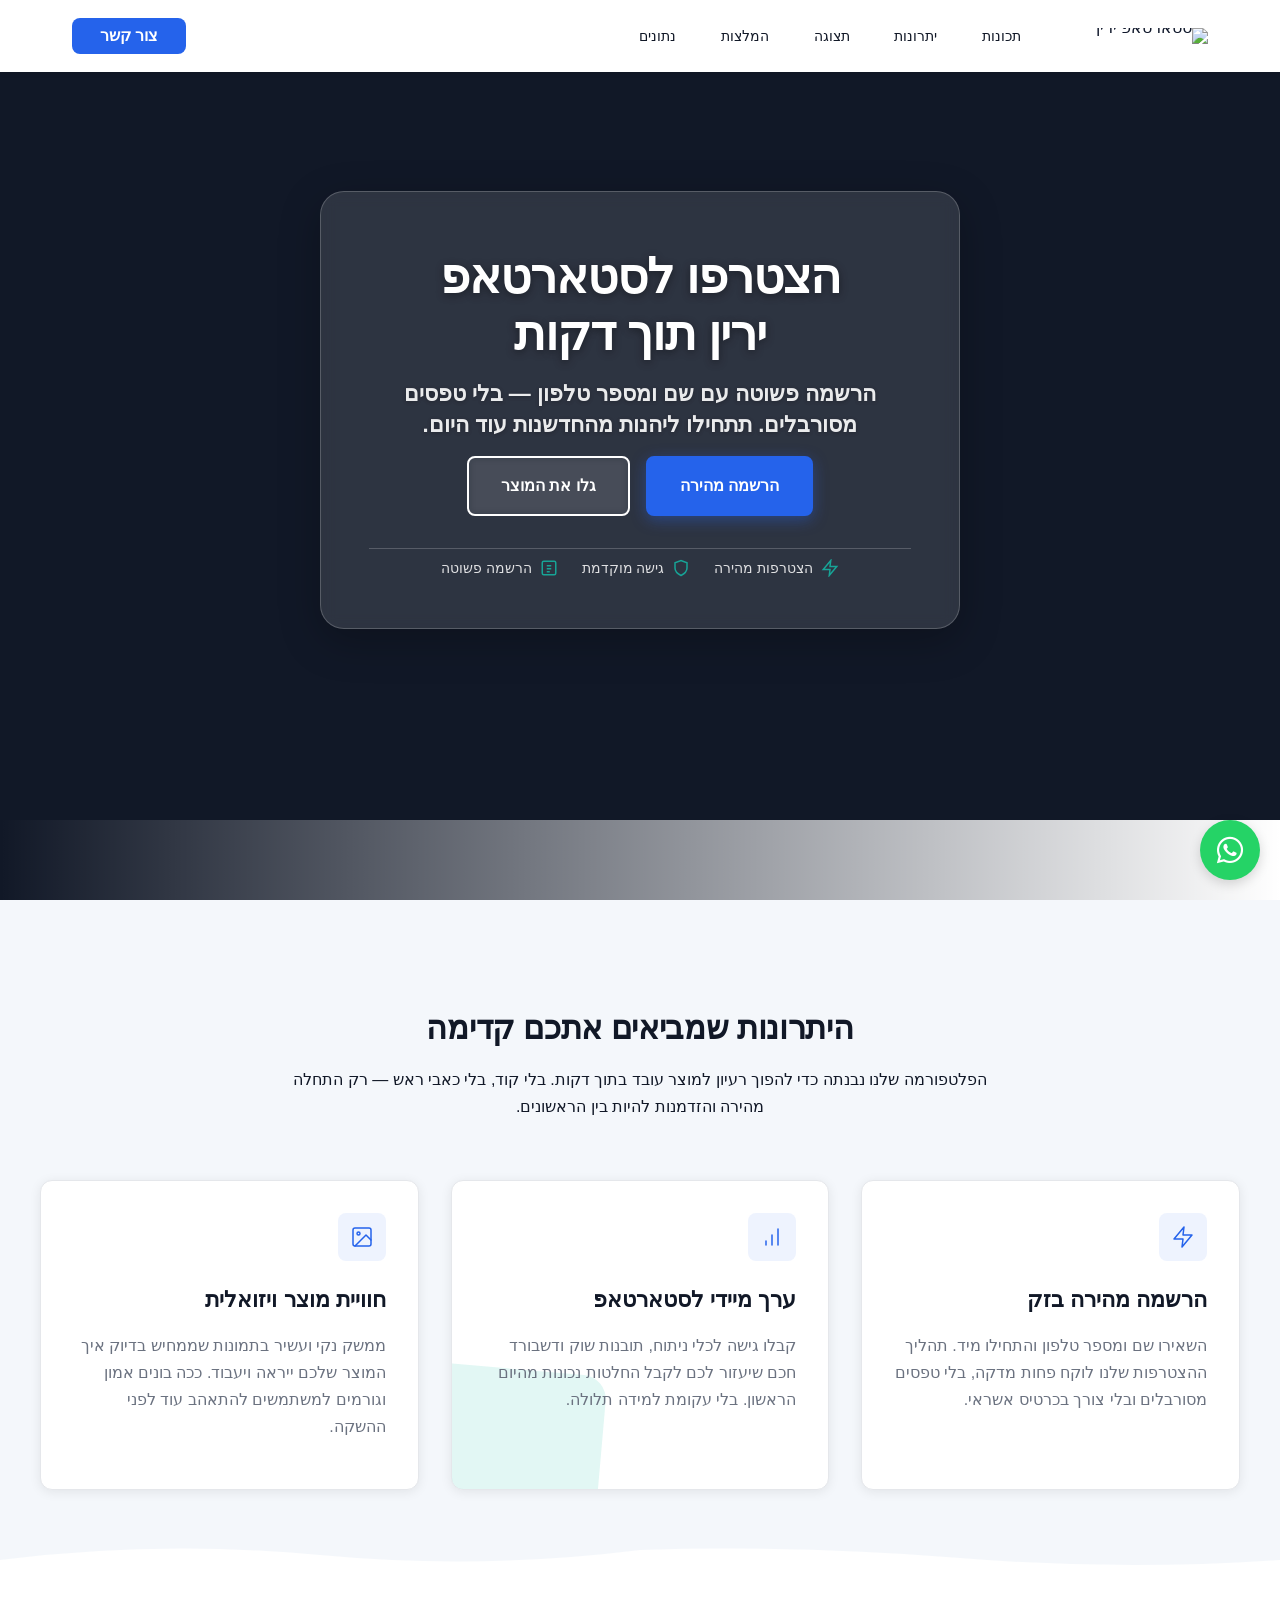
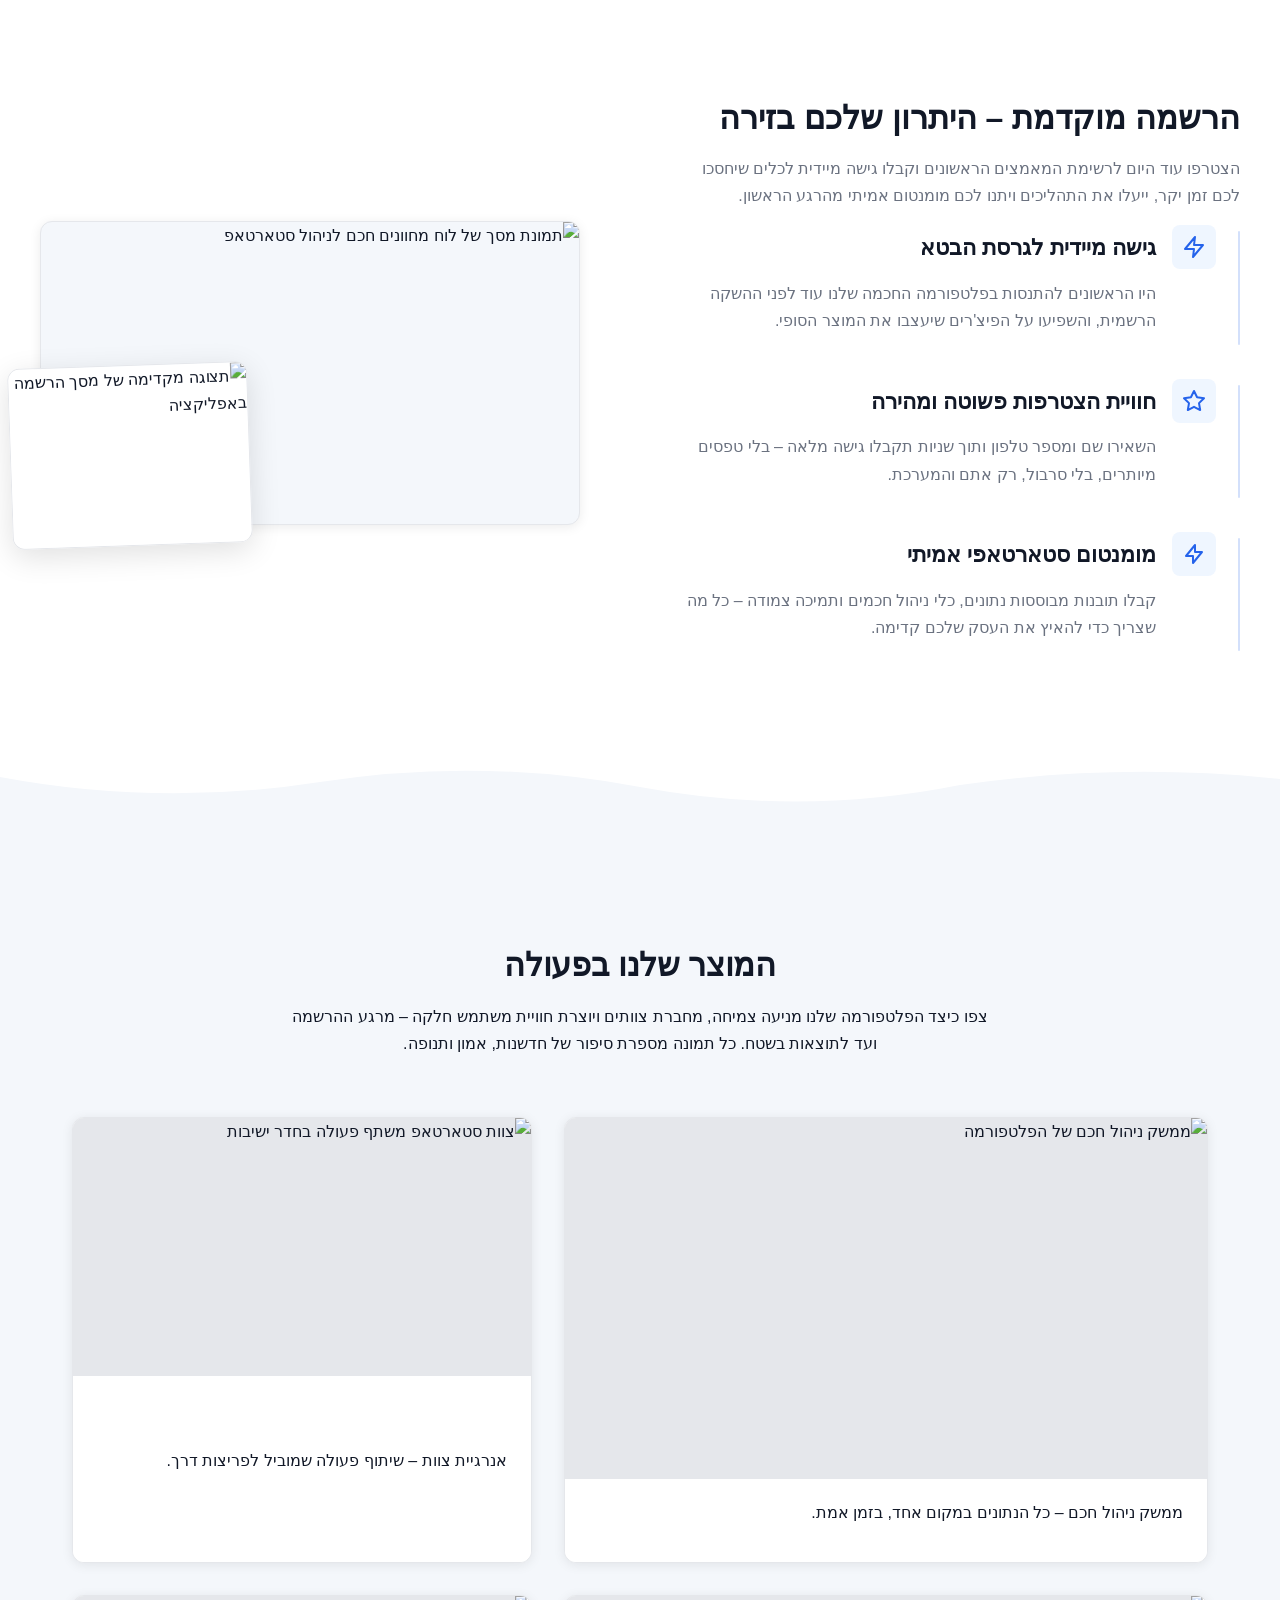
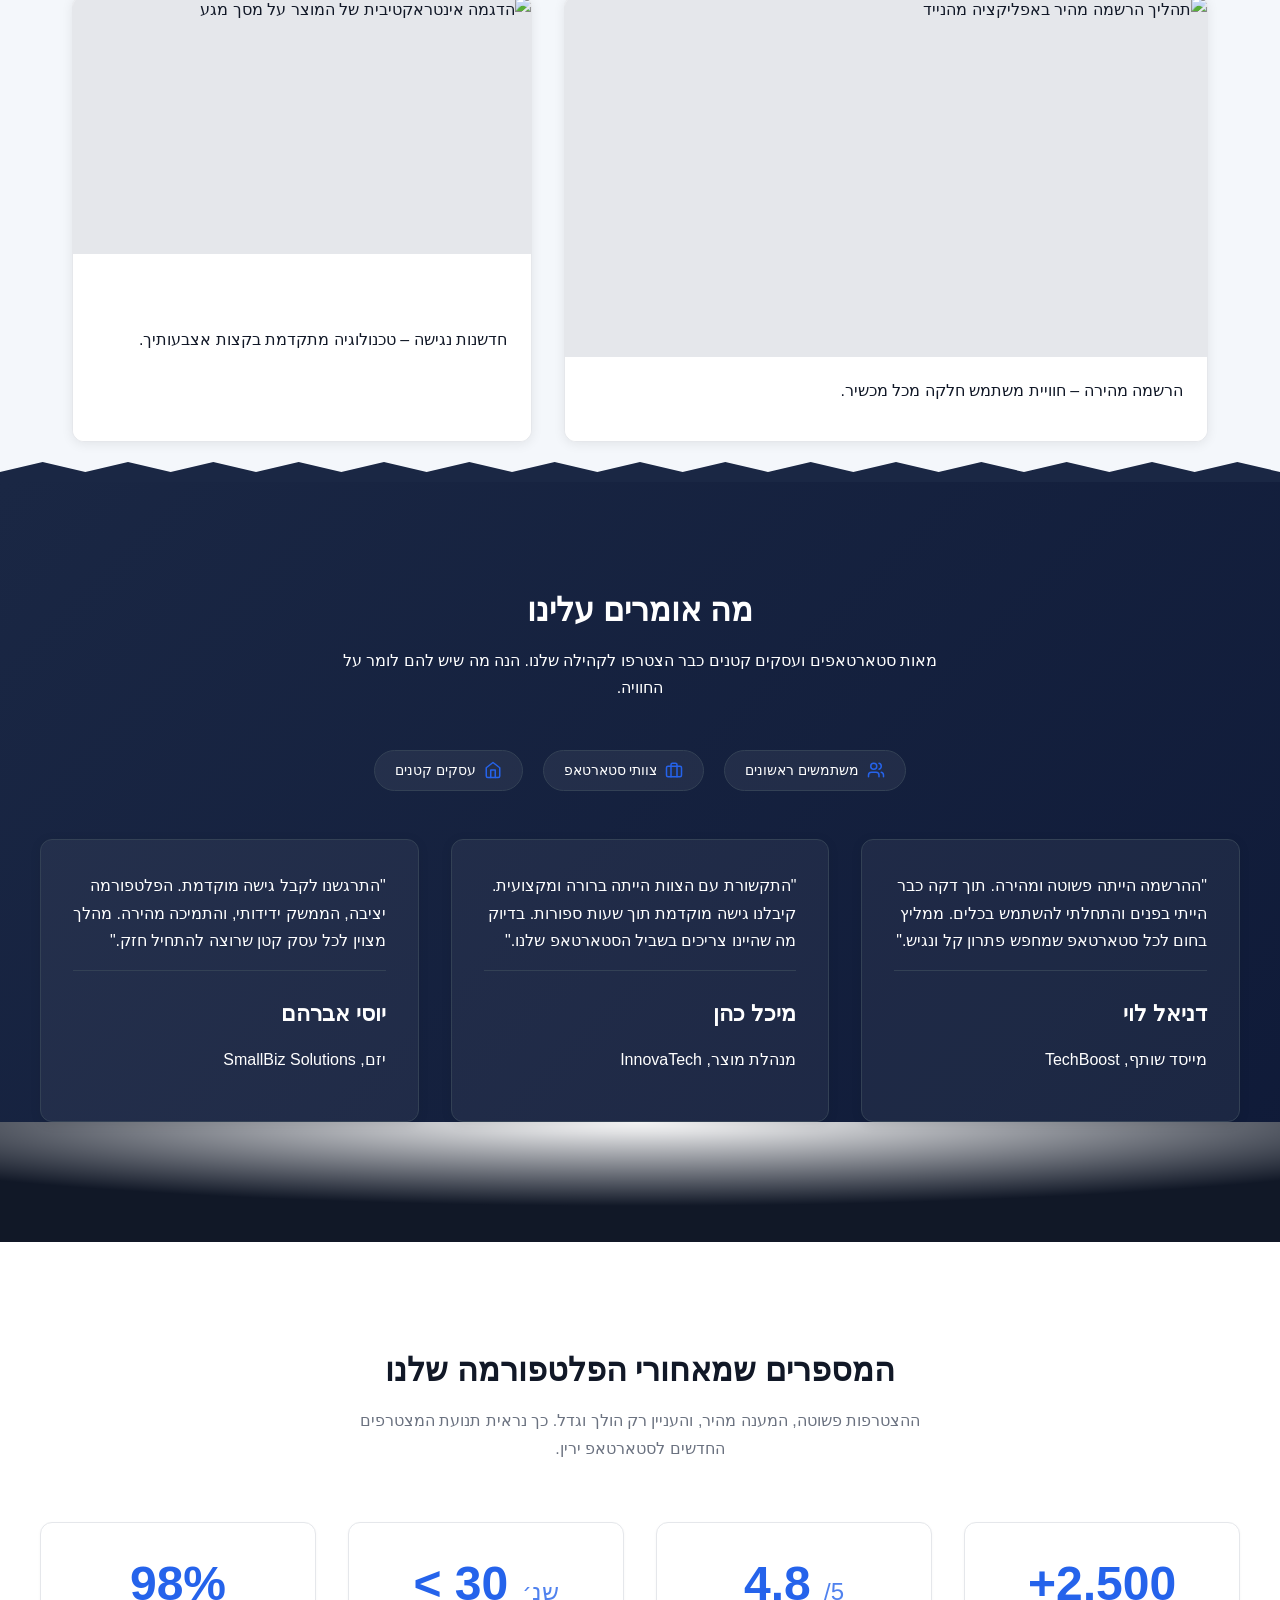
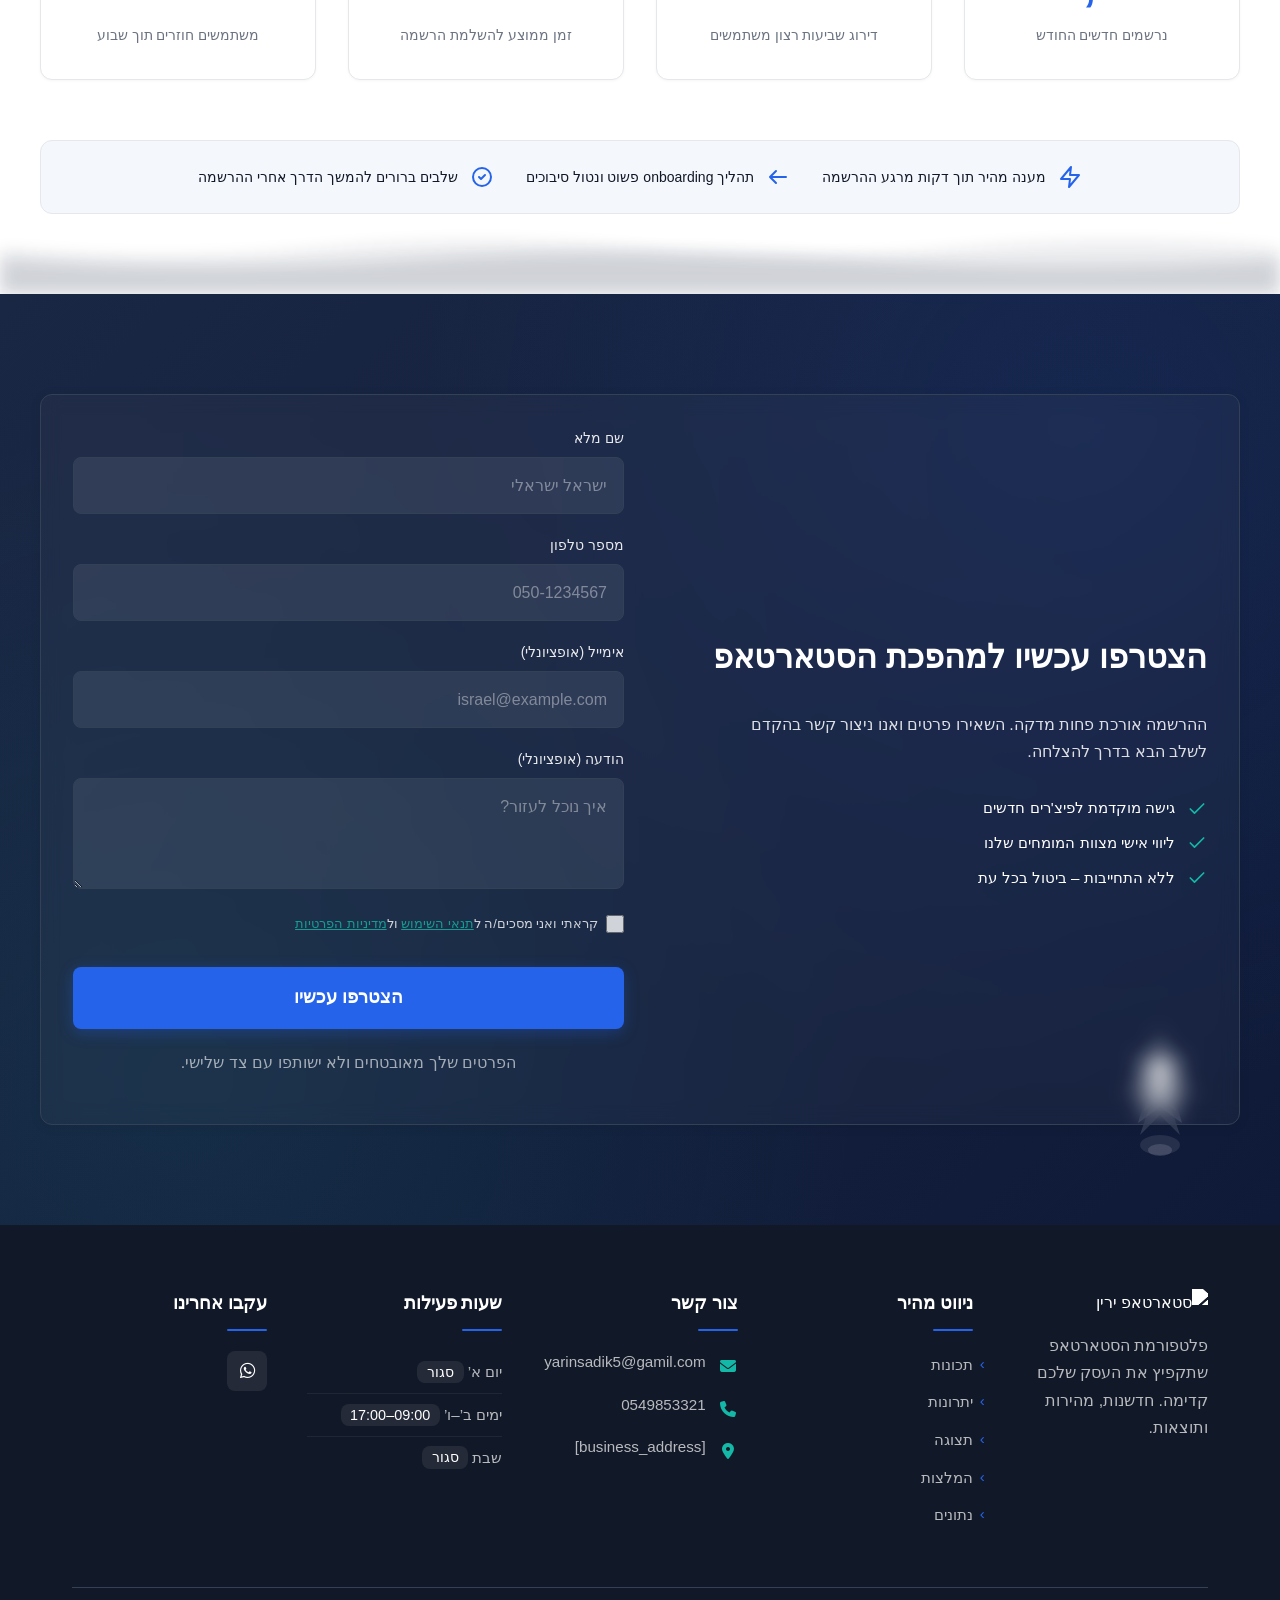
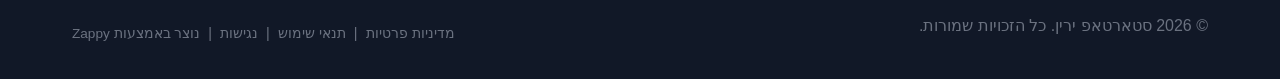
==== commit d3c7a477: "Background sync: Progressive GitHub Sync" ====
--- a/index.html
+++ b/index.html
@@ -359,7 +359,7 @@
     </svg>
   </button>
   
-  <button class="phone-header-btn" data-phone="[business_phone]" aria-label="Call">
+  <button class="phone-header-btn" data-phone="0549853321" aria-label="Call">
     <svg width="20" height="20" viewBox="0 0 24 24" fill="currentColor">
       <path d="M22 16.92v3a2 2 0 0 1-2.18 2 19.79 19.79 0 0 1-8.63-3.07 19.5 19.5 0 0 1-6-6 19.79 19.79 0 0 1-3.07-8.67A2 2 0 0 1 4.11 2h3a2 2 0 0 1 2 1.72 12.84 12.84 0 0 0 .7 2.81 2 2 0 0 1-.45 2.11L8.09 9.91a16 16 0 0 0 6 6l1.27-1.27a2 2 0 0 1 2.11-.45 12.84 12.84 0 0 0 2.81.7A2 2 0 0 1 22 16.92z"></path>
     </svg>
@@ -801,7 +801,7 @@
         const phoneLinks = document.querySelectorAll('a[href^="tel:"]');
         const phoneNumber = phoneLinks.length > 0 
           ? phoneLinks[0].getAttribute('href').replace('tel:', '')
-          : '[business_phone]';
+          : '0549853321';
         
         window.location.href = 'tel:' + phoneNumber;
         console.log('[Navbar] Phone button clicked');
@@ -1266,11 +1266,11 @@
         <ul class="footer-contact">
           <li>
             <span class="contact-icon"><i class="fas fa-envelope"></i></span>
-            <span class="contact-text"><a href="mailto:[business_email]">[business_email]</a></span>
+            <span class="contact-text"><a href="mailto:yarinsadik5@gamil.com">yarinsadik5@gamil.com</a></span>
           </li>
           <li>
             <span class="contact-icon"><i class="fas fa-phone"></i></span>
-            <span class="contact-text"><a href="tel:[business_phone]">[business_phone]</a></span>
+            <span class="contact-text"><a href="tel:0549853321">0549853321</a></span>
           </li>
           <li><a href="/"><span class="contact-icon"><i class="fas fa-map-marker-alt"></i></span>
             <span class="contact-text">[business_address]</span></a></li>
@@ -1280,20 +1280,18 @@
       <!-- Business Hours -->
       <div class="footer-col footer-hours-col">
         <h4>שעות פעילות</h4>
-        <ul class="footer-hours">
-          <li><a href="/"><span class="hours-day">ימים א'–ה'</span> <span class="hours-time">09:00–18:00</span></a></li>
-          <li><a href="/"><span class="hours-day">יום ו'</span> <span class="hours-time">09:00–13:00</span></a></li>
-          <li><a href="/"><span class="hours-day">שבת</span> <span class="hours-time">סגור</span></a></li>
-        </ul>
+        <ul class="footer-hours"><li><a href="/"><span class="hours-day">יום א’</span> <span class="hours-time">סגור</span></a></li>
+<li><a href="/"><span class="hours-day">ימים ב’–ו’</span> <span class="hours-time">09:00–17:00</span></a></li>
+<li><a href="/"><span class="hours-day">שבת</span> <span class="hours-time">סגור</span></a></li></ul>
       </div>
 
       <!-- Social Media -->
       <div class="footer-col footer-social-col">
         <h4>עקבו אחרינו</h4>
         <div class="footer-social">
-          <a href="#" aria-label="Facebook" data-zappy-social-placeholder="true"><i class="fab fa-facebook-f"></i></a>
-          <a href="#" aria-label="Instagram" data-zappy-social-placeholder="true"><i class="fab fa-instagram"></i></a>
-          <a href="#" aria-label="WhatsApp" data-zappy-social-placeholder="true"><i class="fab fa-whatsapp"></i></a>
+          <a href="#" aria-label="Facebook" data-zappy-social-placeholder="true" style="display:none !important;"><i class="fab fa-facebook-f"></i></a>
+          <a href="#" aria-label="Instagram" data-zappy-social-placeholder="true" style="display:none !important;"><i class="fab fa-instagram"></i></a>
+          <a href="https://wa.me/972549853321" aria-label="WhatsApp" data-zappy-social-placeholder="true"><i class="fab fa-whatsapp"></i></a>
         </div>
       </div>
     </div>
@@ -1316,7 +1314,7 @@
   </div>
 </footer>
   
-  <a href="https://wa.me/[whatsapp_handle]" class="whatsapp-float" aria-label="WhatsApp">
+  <a href="https://wa.me/972549853321" class="whatsapp-float" aria-label="WhatsApp">
     <i class="fab fa-whatsapp"></i>
   </a>
   
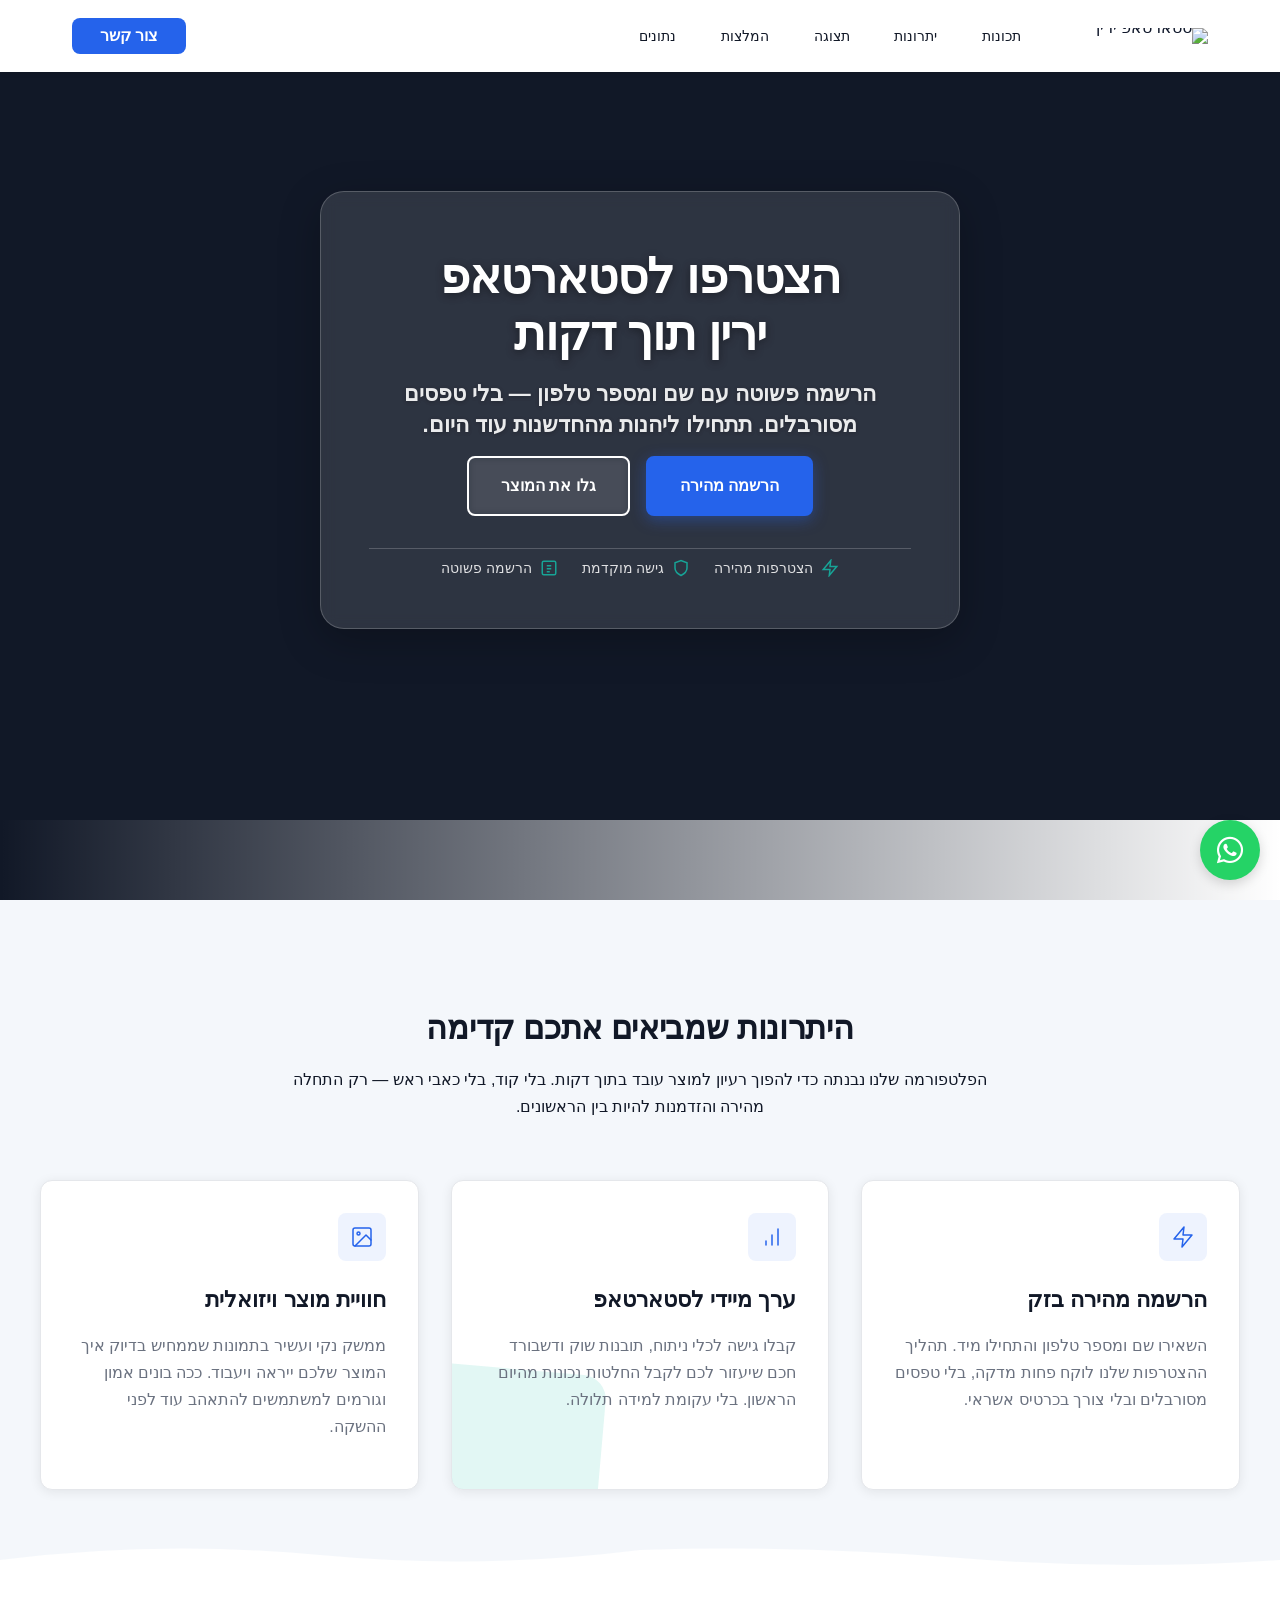
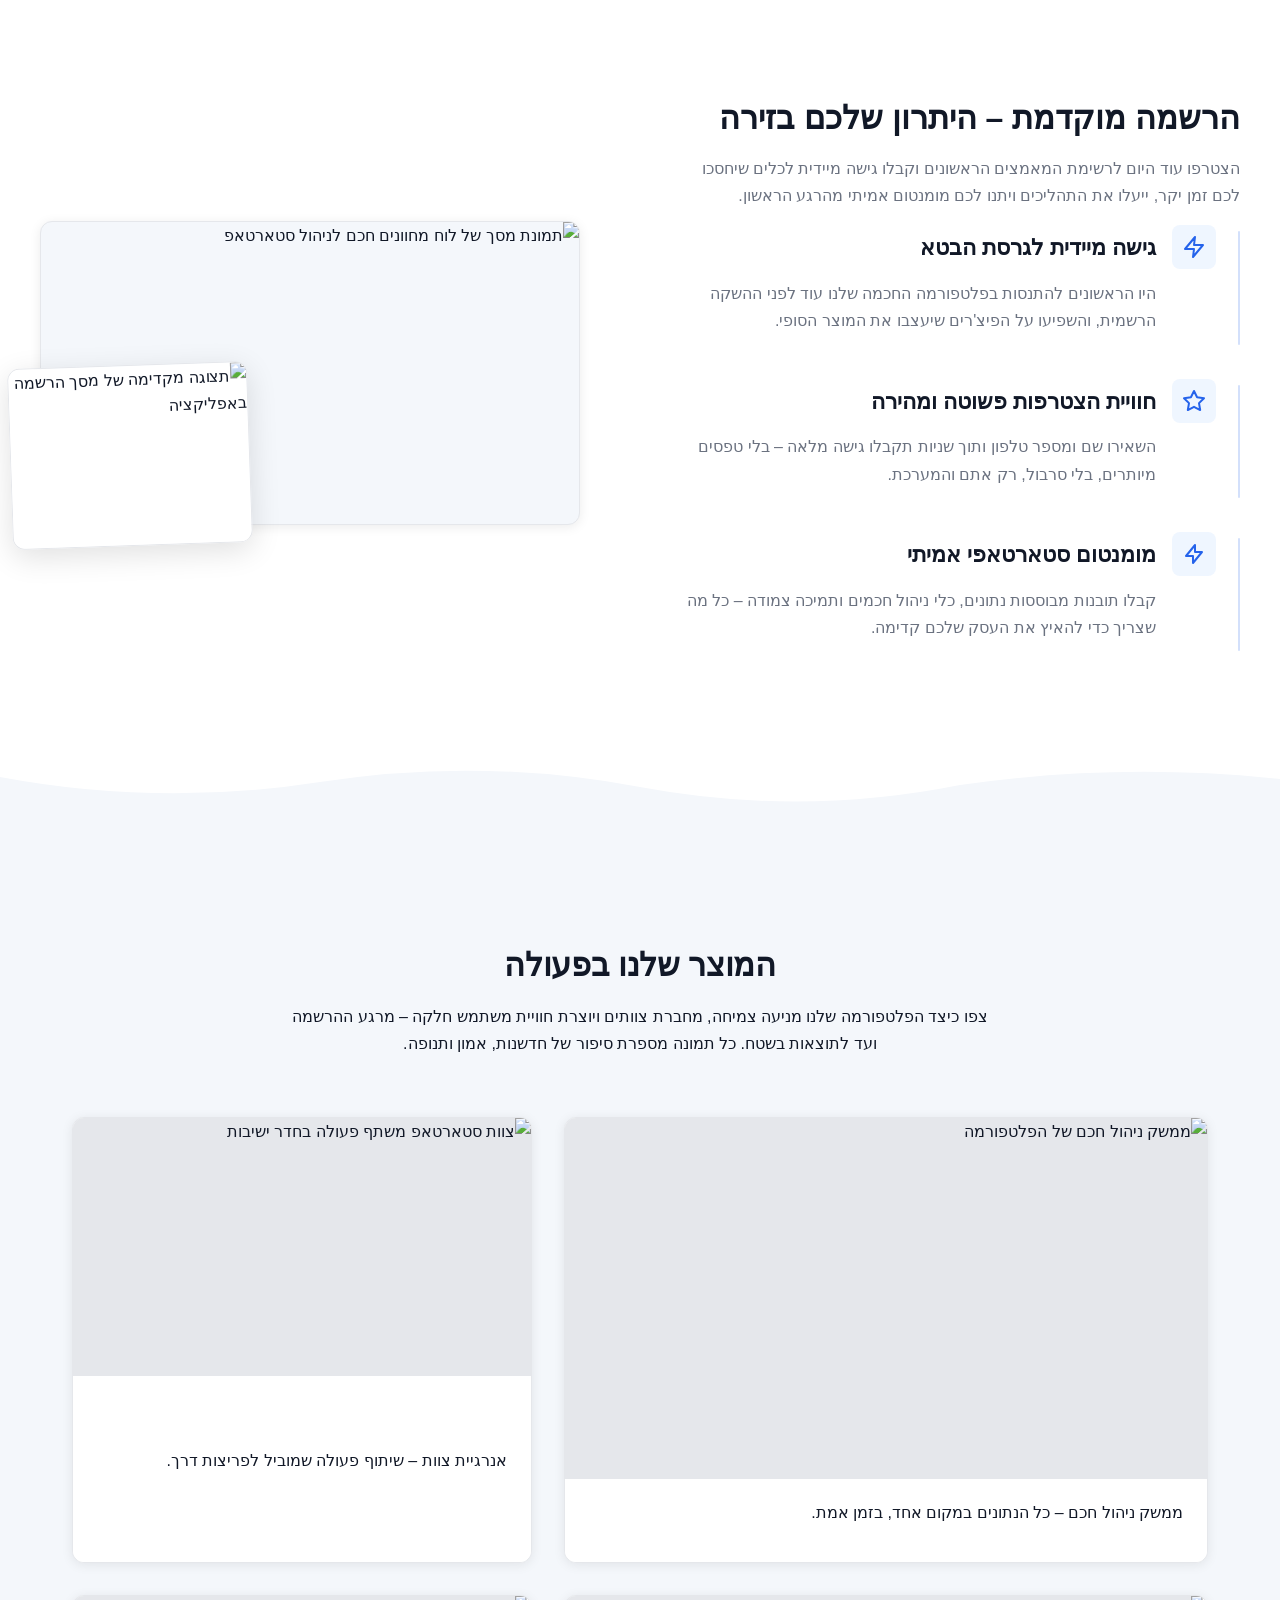
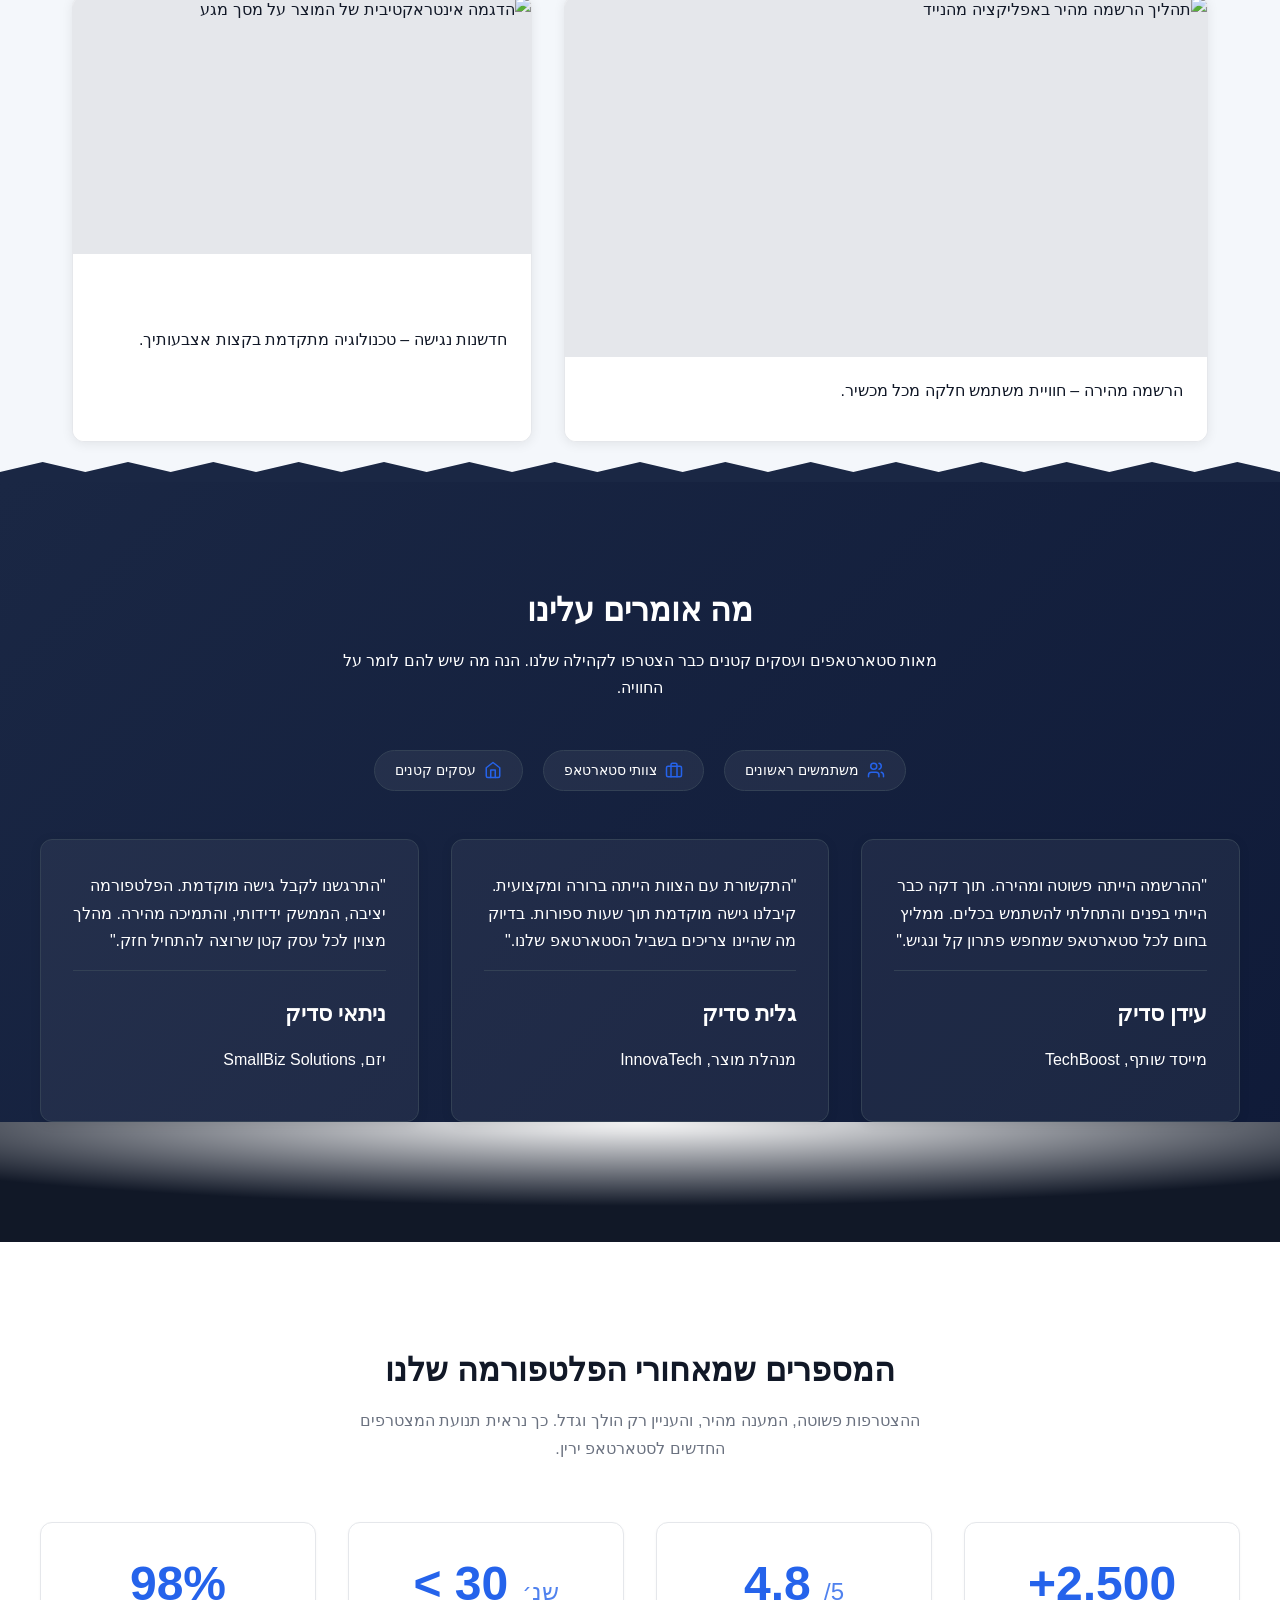
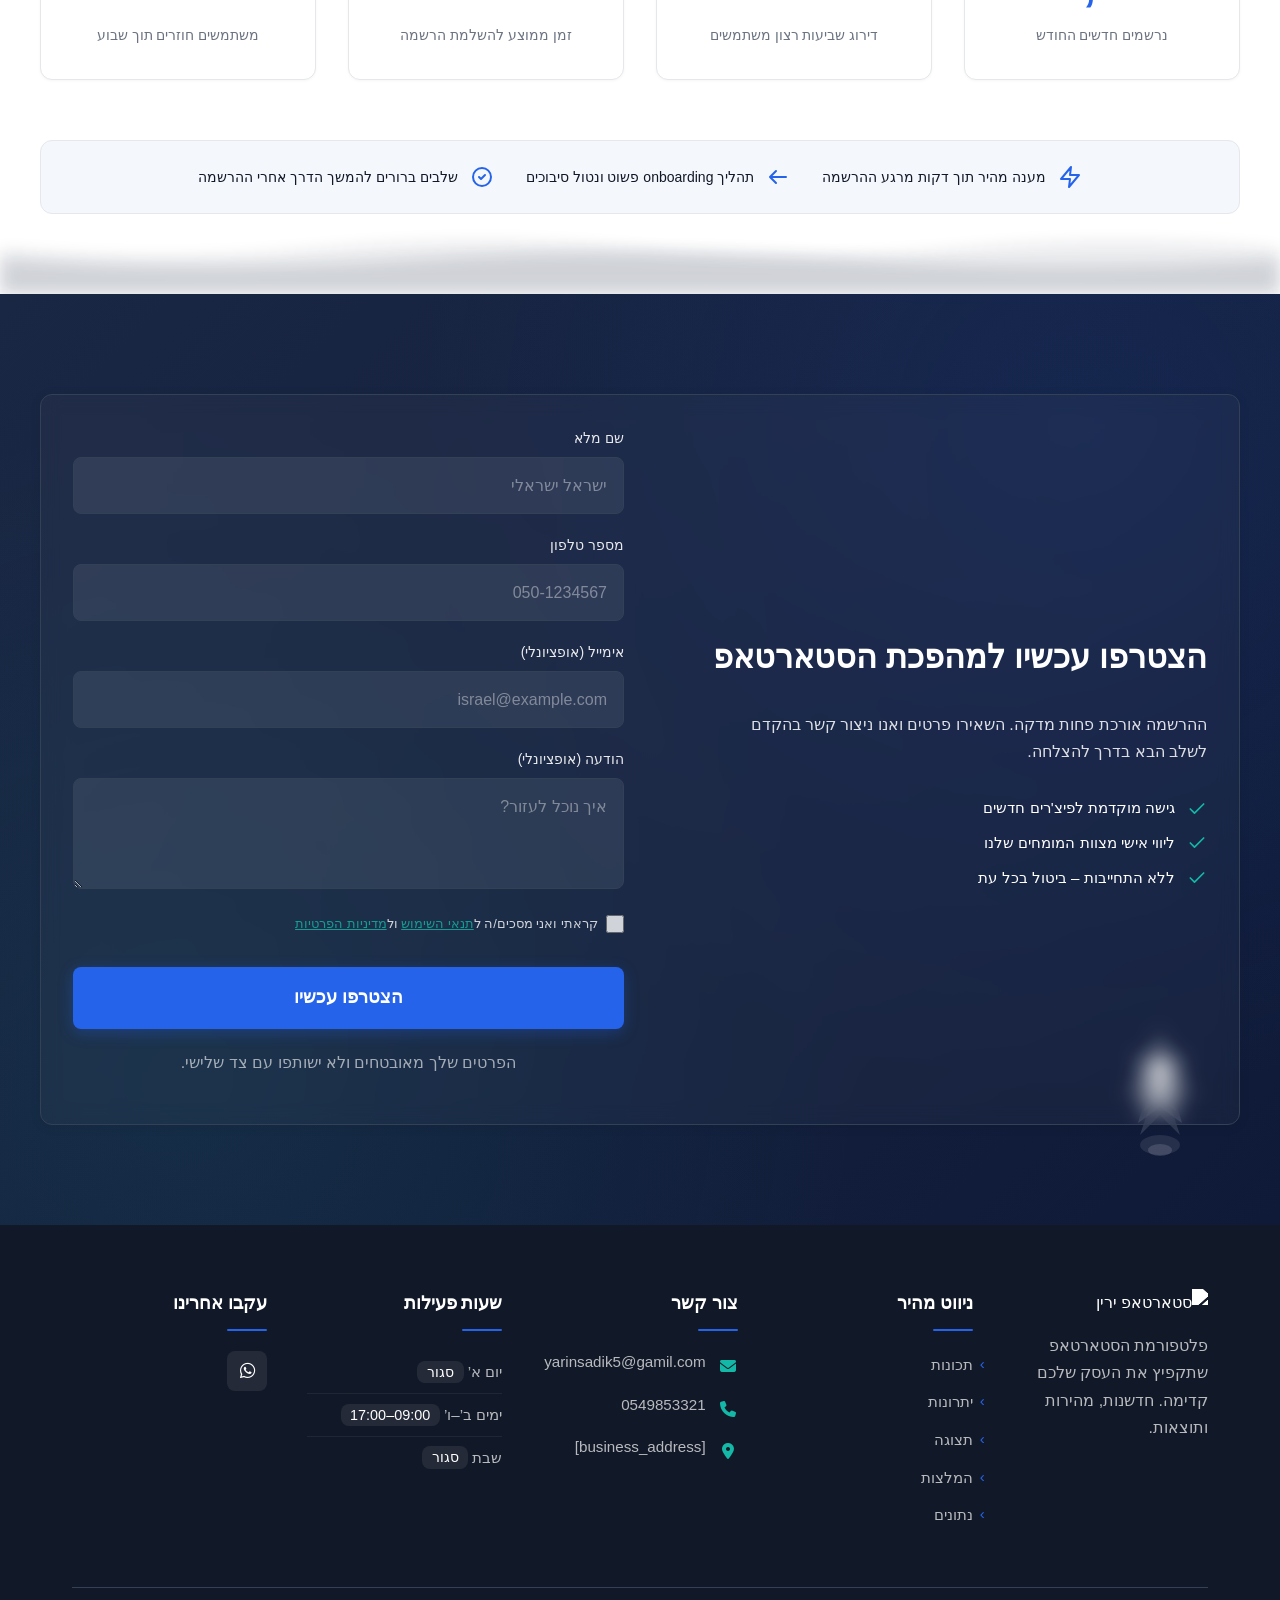
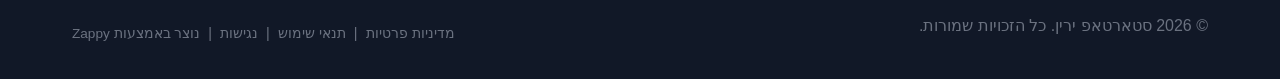
==== commit f1b118a3: "Incremental sync: 1 page(s) — text_edit" ====
--- a/index.html
+++ b/index.html
@@ -1028,7 +1028,7 @@
     <!-- Intro Block -->
     <div class="index-testimonials-section__intro">
       <h2 class="index-testimonials-section__title">מה אומרים עלינו</h2>
-      <p class="index-testimonials-section__subtitle">מאות סטארטאפים ועסקים קטנים כבר הצטרפו לקהילה שלנו. הנה מה שיש להם לומר על החוויה.</p>
+      <p class="index-testimonials-section__subtitle" style="color: rgb(255, 255, 255) !important;">מאות סטארטאפים ועסקים קטנים כבר הצטרפו לקהילה שלנו. הנה מה שיש להם לומר על החוויה.</p>
     </div>
 
     <!-- Trust Micro-Row (Proof Chips) -->
@@ -1050,34 +1050,34 @@
     <!-- Testimonial Cards Grid -->
     <div class="index-testimonials-section__grid">
       <!-- Card 1 -->
-      <div class="index-testimonials-section__card">
+      <div class="index-testimonials-section__card" data-grid-item-index="0">
         <div class="index-testimonials-section__card-content">
           <p class="index-testimonials-section__quote">"ההרשמה הייתה פשוטה ומהירה. תוך דקה כבר הייתי בפנים והתחלתי להשתמש בכלים. ממליץ בחום לכל סטארטאפ שמחפש פתרון קל ונגיש."</p>
           <div class="index-testimonials-section__author">
-            <h3 class="index-testimonials-section__name">דניאל לוי</h3>
-            <p class="index-testimonials-section__role">מייסד שותף, TechBoost</p>
+            <h3 class="index-testimonials-section__name" style="">עידן סדיק</h3>
+            <p class="index-testimonials-section__role" style="color: rgb(255, 255, 255) !important;">מייסד שותף, TechBoost</p>
           </div>
         </div>
       </div>
 
       <!-- Card 2 -->
-      <div class="index-testimonials-section__card">
+      <div class="index-testimonials-section__card" data-grid-item-index="1">
         <div class="index-testimonials-section__card-content">
           <p class="index-testimonials-section__quote">"התקשורת עם הצוות הייתה ברורה ומקצועית. קיבלנו גישה מוקדמת תוך שעות ספורות. בדיוק מה שהיינו צריכים בשביל הסטארטאפ שלנו."</p>
           <div class="index-testimonials-section__author">
-            <h3 class="index-testimonials-section__name">מיכל כהן</h3>
-            <p class="index-testimonials-section__role">מנהלת מוצר, InnovaTech</p>
+            <h3 class="index-testimonials-section__name" style="">גלית סדיק</h3>
+            <p class="index-testimonials-section__role" style="color: rgb(255, 255, 255) !important;">מנהלת מוצר, InnovaTech</p>
           </div>
         </div>
       </div>
 
       <!-- Card 3 -->
-      <div class="index-testimonials-section__card">
+      <div class="index-testimonials-section__card" data-grid-item-index="2">
         <div class="index-testimonials-section__card-content">
           <p class="index-testimonials-section__quote">"התרגשנו לקבל גישה מוקדמת. הפלטפורמה יציבה, הממשק ידידותי, והתמיכה מהירה. מהלך מצוין לכל עסק קטן שרוצה להתחיל חזק."</p>
           <div class="index-testimonials-section__author">
-            <h3 class="index-testimonials-section__name">יוסי אברהם</h3>
-            <p class="index-testimonials-section__role">יזם, SmallBiz Solutions</p>
+            <h3 class="index-testimonials-section__name" style="">ניתאי סדיק</h3>
+            <p class="index-testimonials-section__role" style="color: rgb(255, 255, 255) !important;">יזם, SmallBiz Solutions</p>
           </div>
         </div>
       </div>
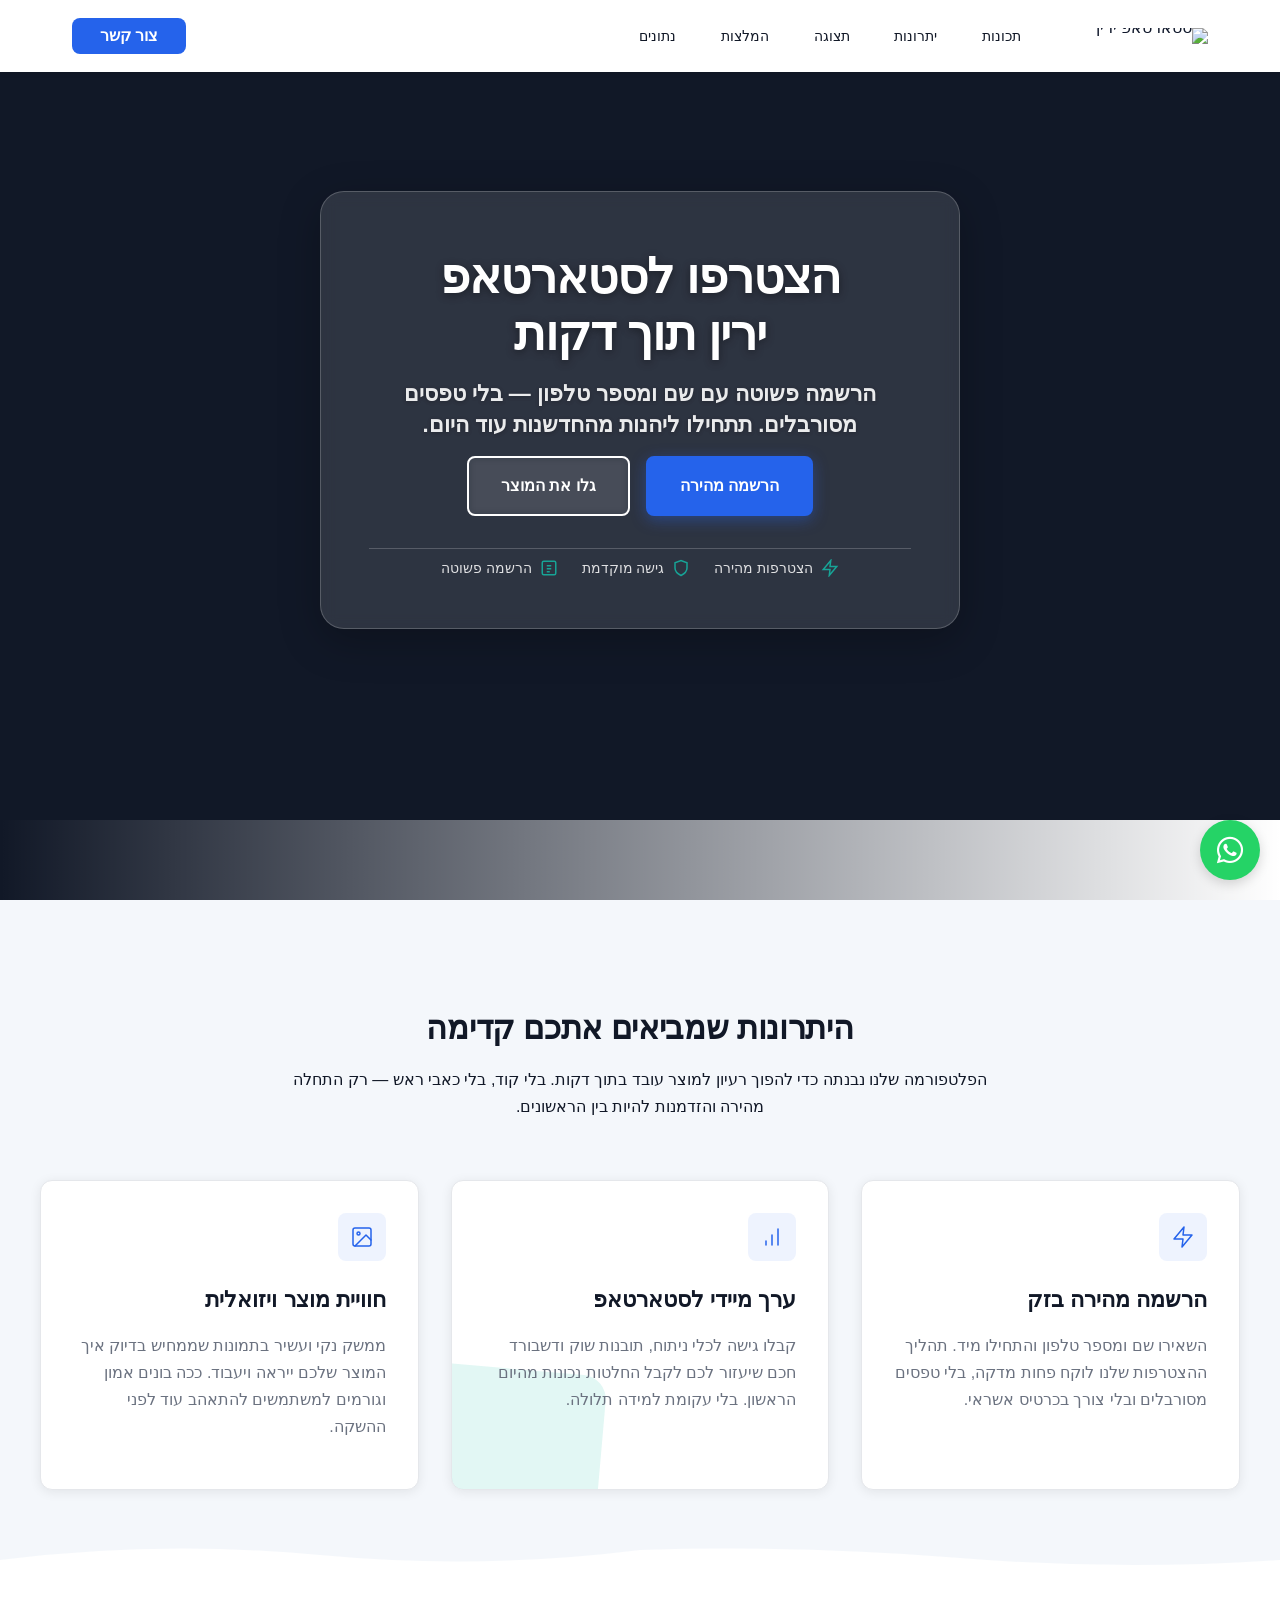
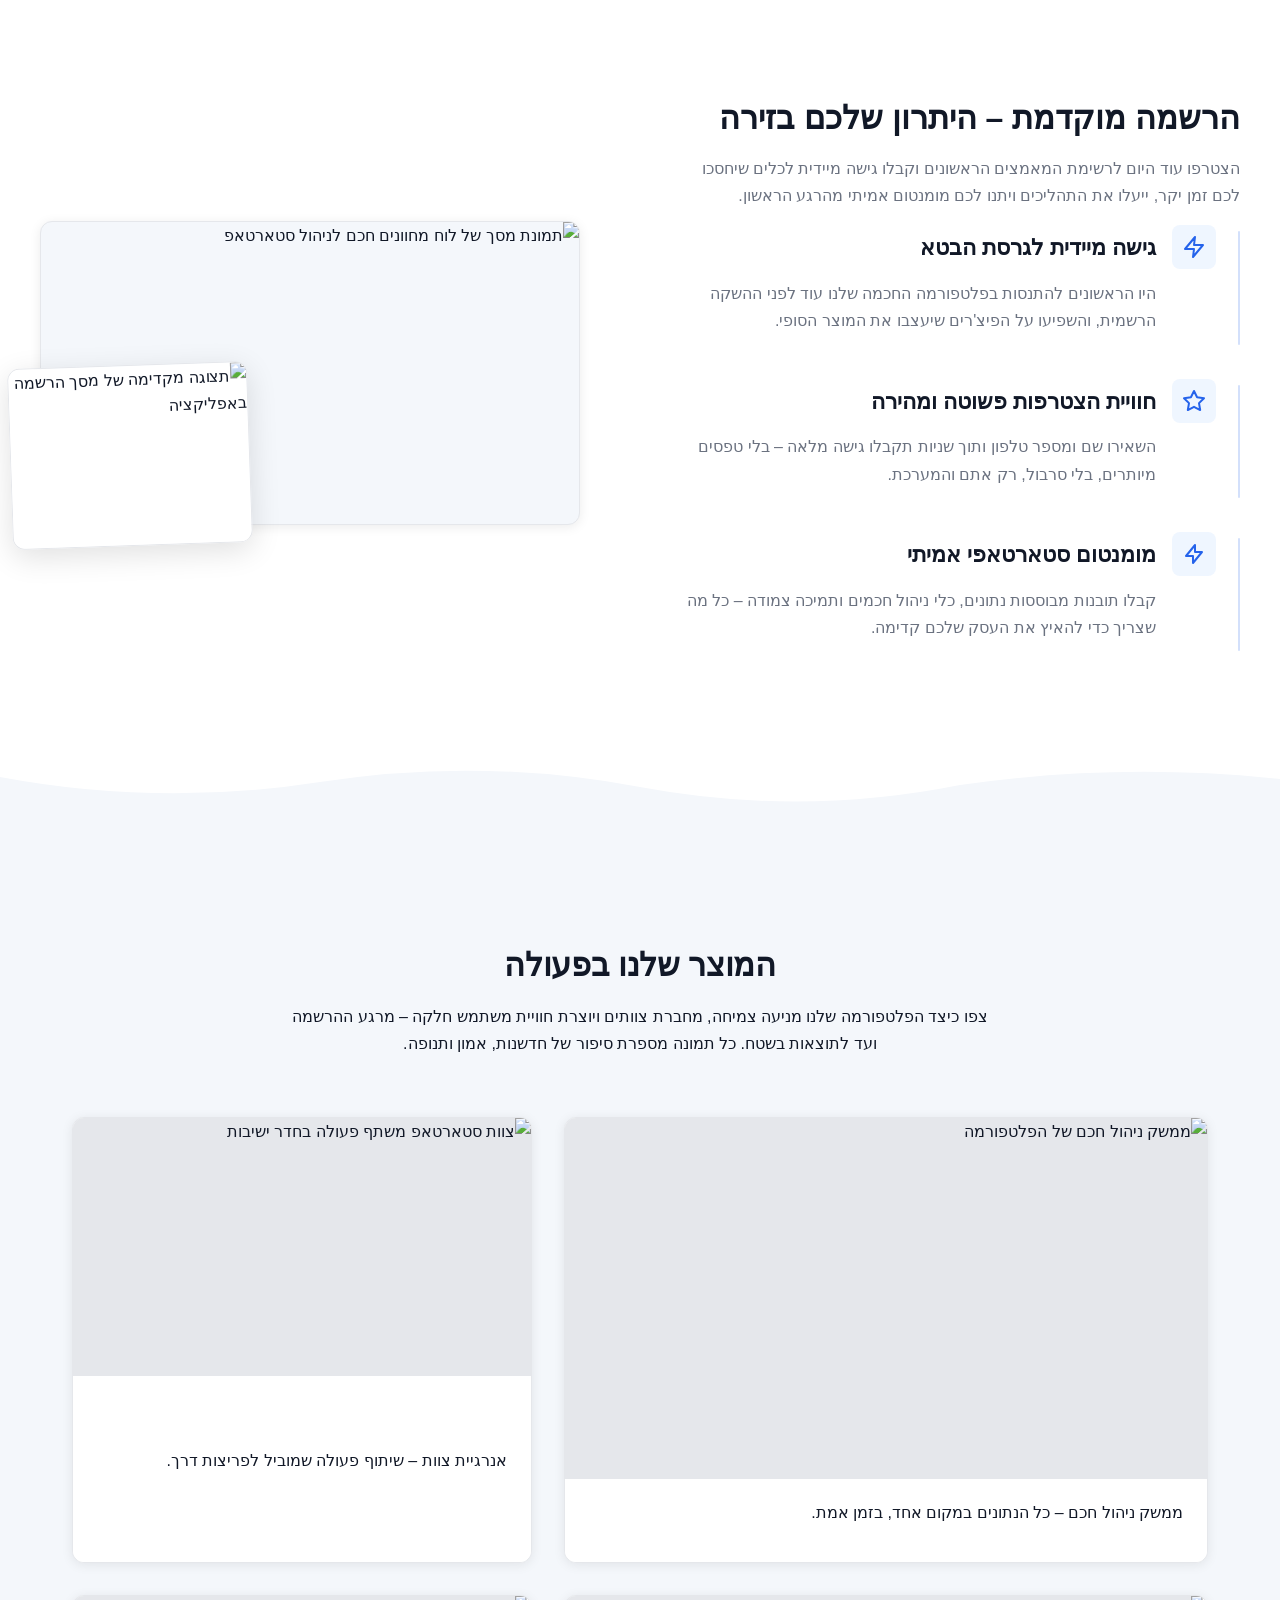
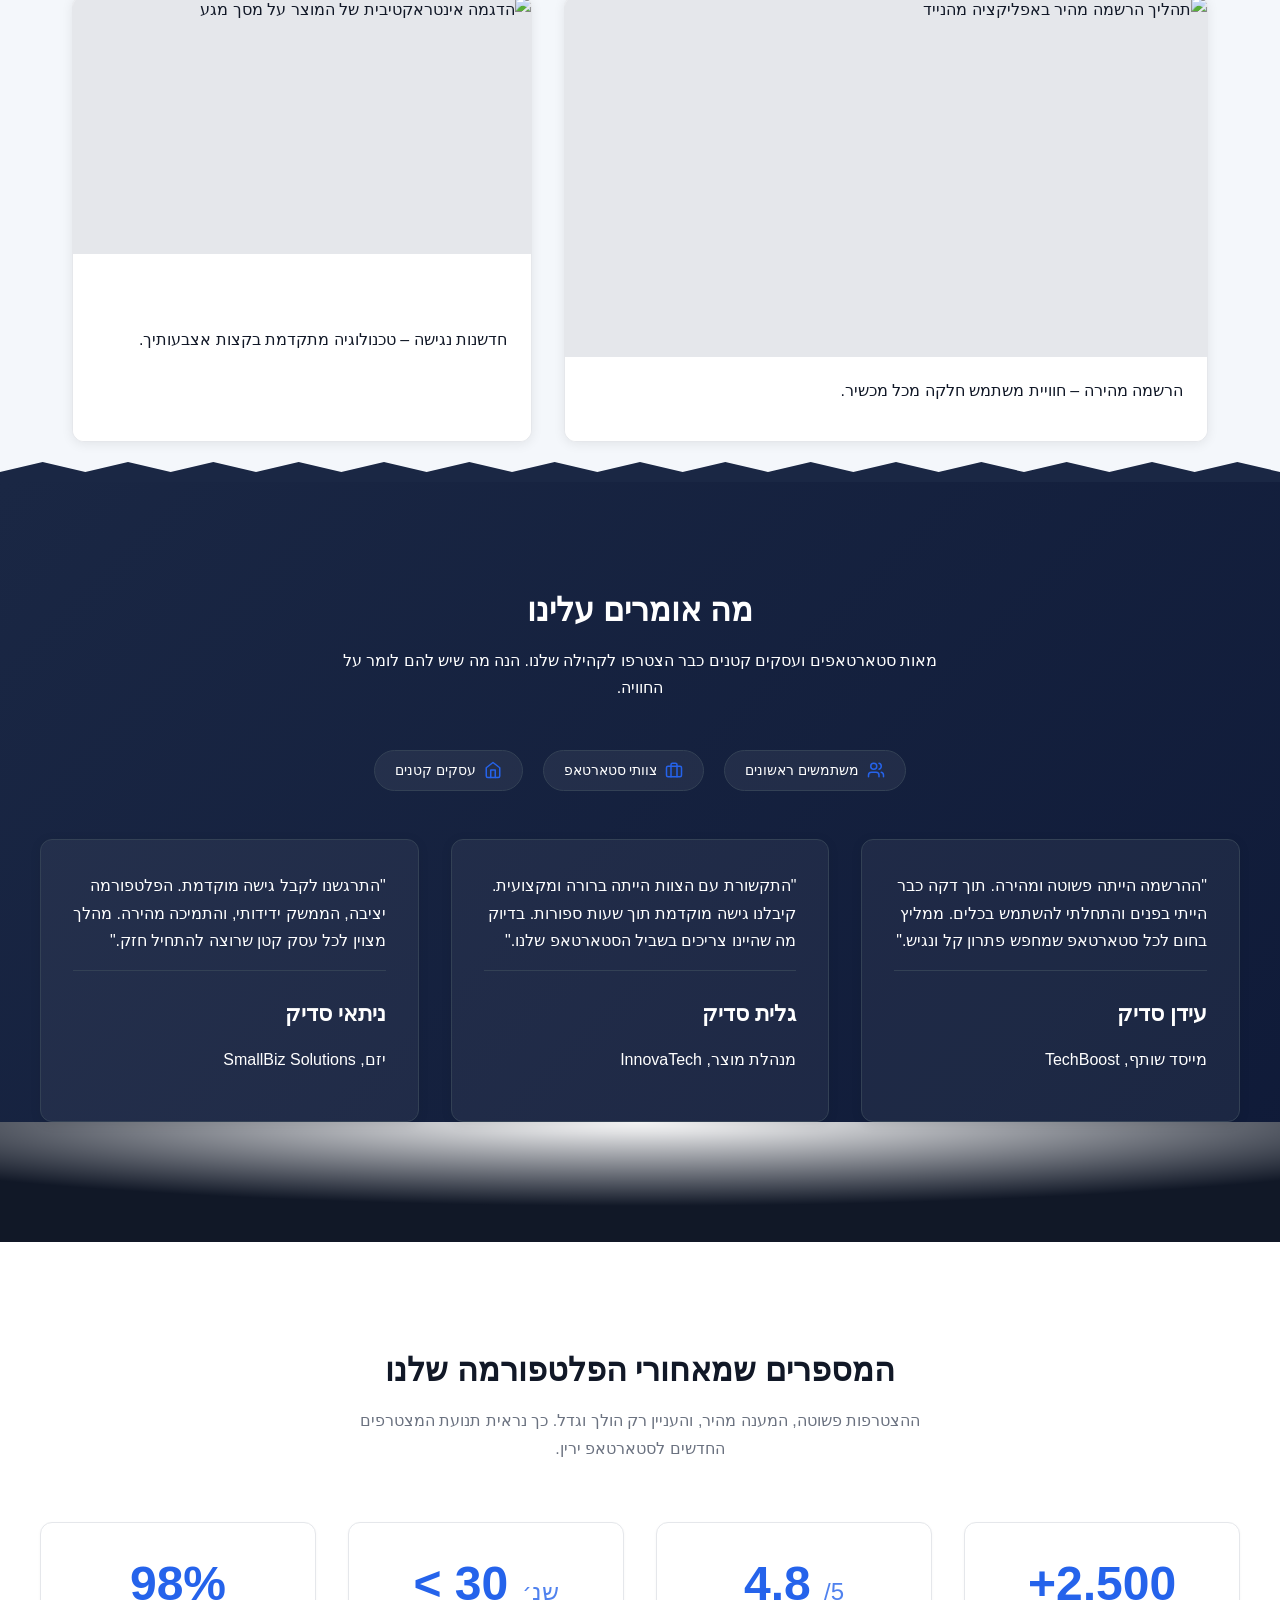
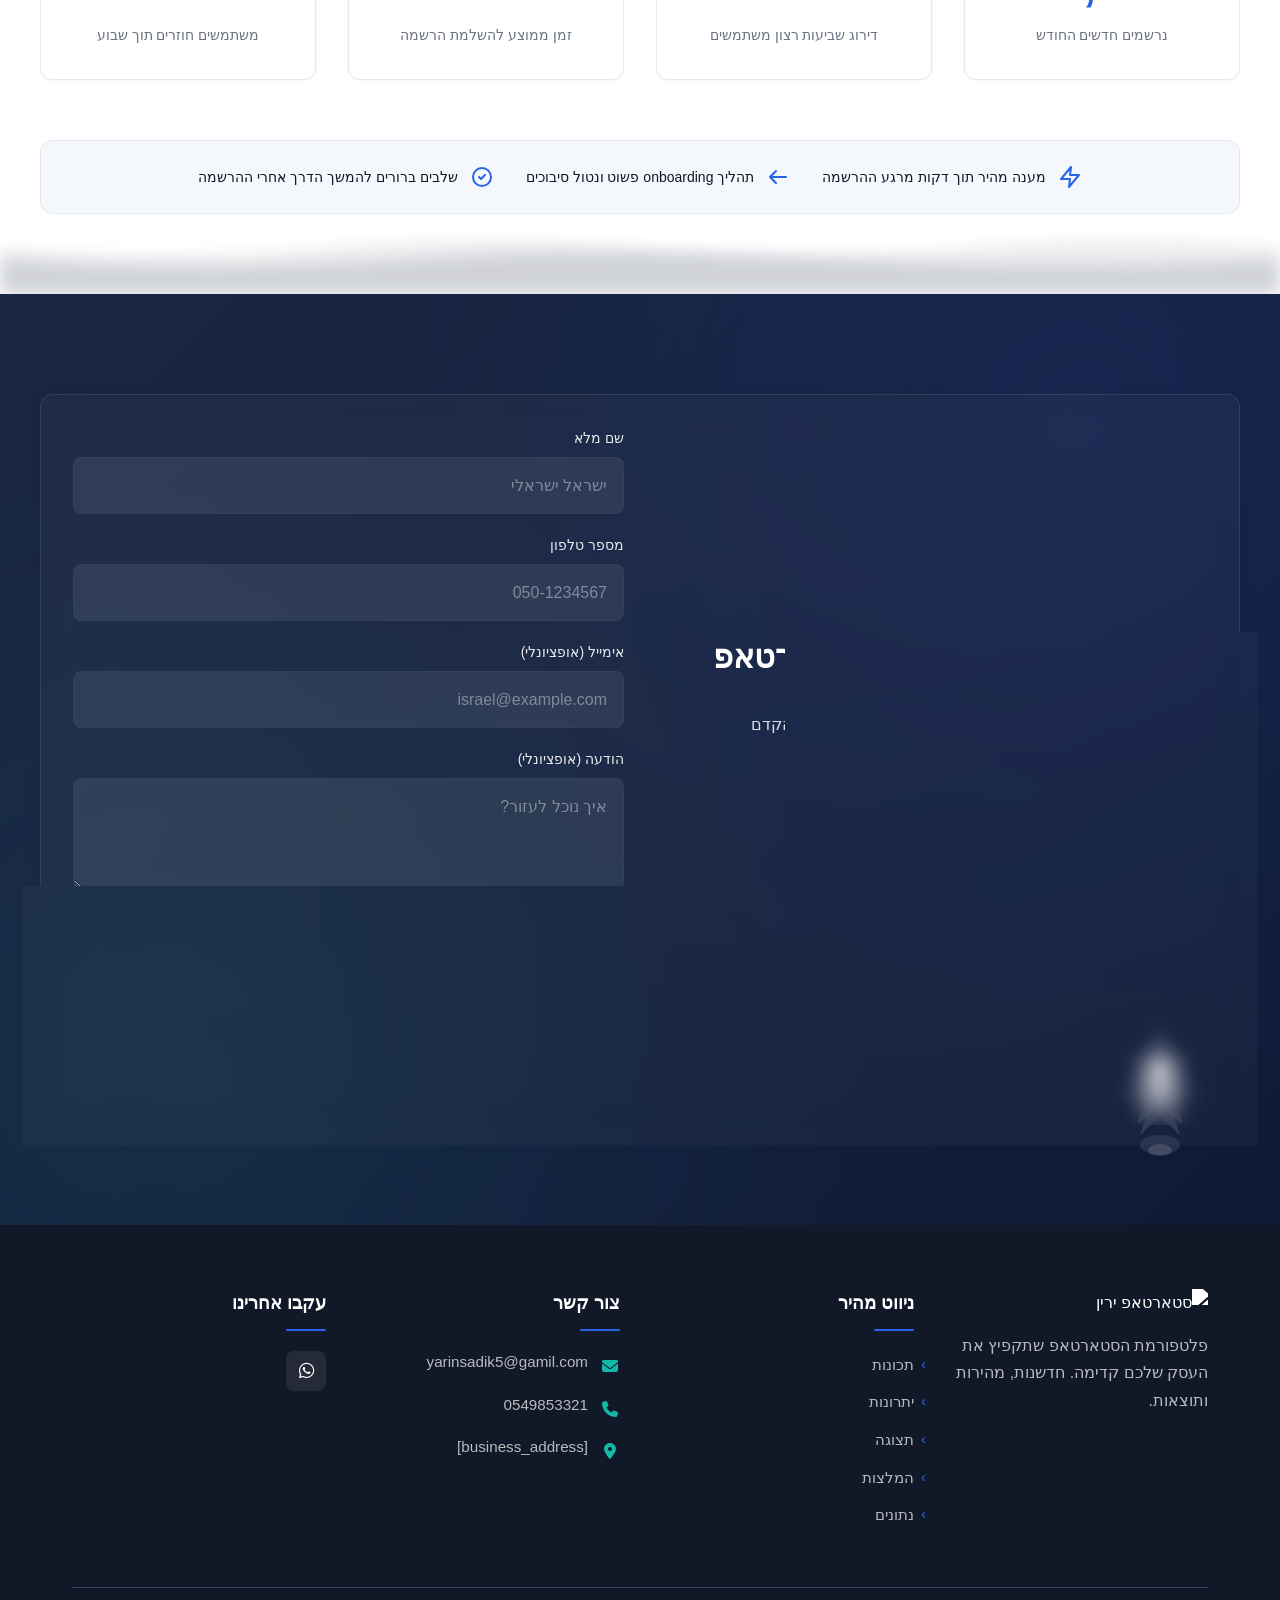
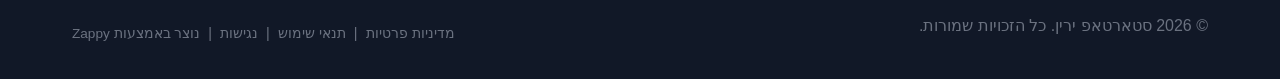
==== commit 6b125b33: "Background sync: Progressive GitHub Sync" ====
--- a/index.html
+++ b/index.html
@@ -1054,7 +1054,7 @@
         <div class="index-testimonials-section__card-content">
           <p class="index-testimonials-section__quote">"ההרשמה הייתה פשוטה ומהירה. תוך דקה כבר הייתי בפנים והתחלתי להשתמש בכלים. ממליץ בחום לכל סטארטאפ שמחפש פתרון קל ונגיש."</p>
           <div class="index-testimonials-section__author">
-            <h3 class="index-testimonials-section__name" style="">עידן סדיק</h3>
+            <h3 class="index-testimonials-section__name" >עידן סדיק</h3>
             <p class="index-testimonials-section__role" style="color: rgb(255, 255, 255) !important;">מייסד שותף, TechBoost</p>
           </div>
         </div>
@@ -1065,7 +1065,7 @@
         <div class="index-testimonials-section__card-content">
           <p class="index-testimonials-section__quote">"התקשורת עם הצוות הייתה ברורה ומקצועית. קיבלנו גישה מוקדמת תוך שעות ספורות. בדיוק מה שהיינו צריכים בשביל הסטארטאפ שלנו."</p>
           <div class="index-testimonials-section__author">
-            <h3 class="index-testimonials-section__name" style="">גלית סדיק</h3>
+            <h3 class="index-testimonials-section__name" >גלית סדיק</h3>
             <p class="index-testimonials-section__role" style="color: rgb(255, 255, 255) !important;">מנהלת מוצר, InnovaTech</p>
           </div>
         </div>
@@ -1076,7 +1076,7 @@
         <div class="index-testimonials-section__card-content">
           <p class="index-testimonials-section__quote">"התרגשנו לקבל גישה מוקדמת. הפלטפורמה יציבה, הממשק ידידותי, והתמיכה מהירה. מהלך מצוין לכל עסק קטן שרוצה להתחיל חזק."</p>
           <div class="index-testimonials-section__author">
-            <h3 class="index-testimonials-section__name" style="">ניתאי סדיק</h3>
+            <h3 class="index-testimonials-section__name" >ניתאי סדיק</h3>
             <p class="index-testimonials-section__role" style="color: rgb(255, 255, 255) !important;">יזם, SmallBiz Solutions</p>
           </div>
         </div>
@@ -1278,7 +1278,7 @@
       </div>
 
       <!-- Business Hours -->
-      <div class="footer-col footer-hours-col">
+      <div class="footer-col footer-hours-col zappy-hours-hidden" style="display: none">
         <h4>שעות פעילות</h4>
         <ul class="footer-hours"><li><a href="/"><span class="hours-day">יום א’</span> <span class="hours-time">סגור</span></a></li>
 <li><a href="/"><span class="hours-day">ימים ב’–ו’</span> <span class="hours-time">09:00–17:00</span></a></li>
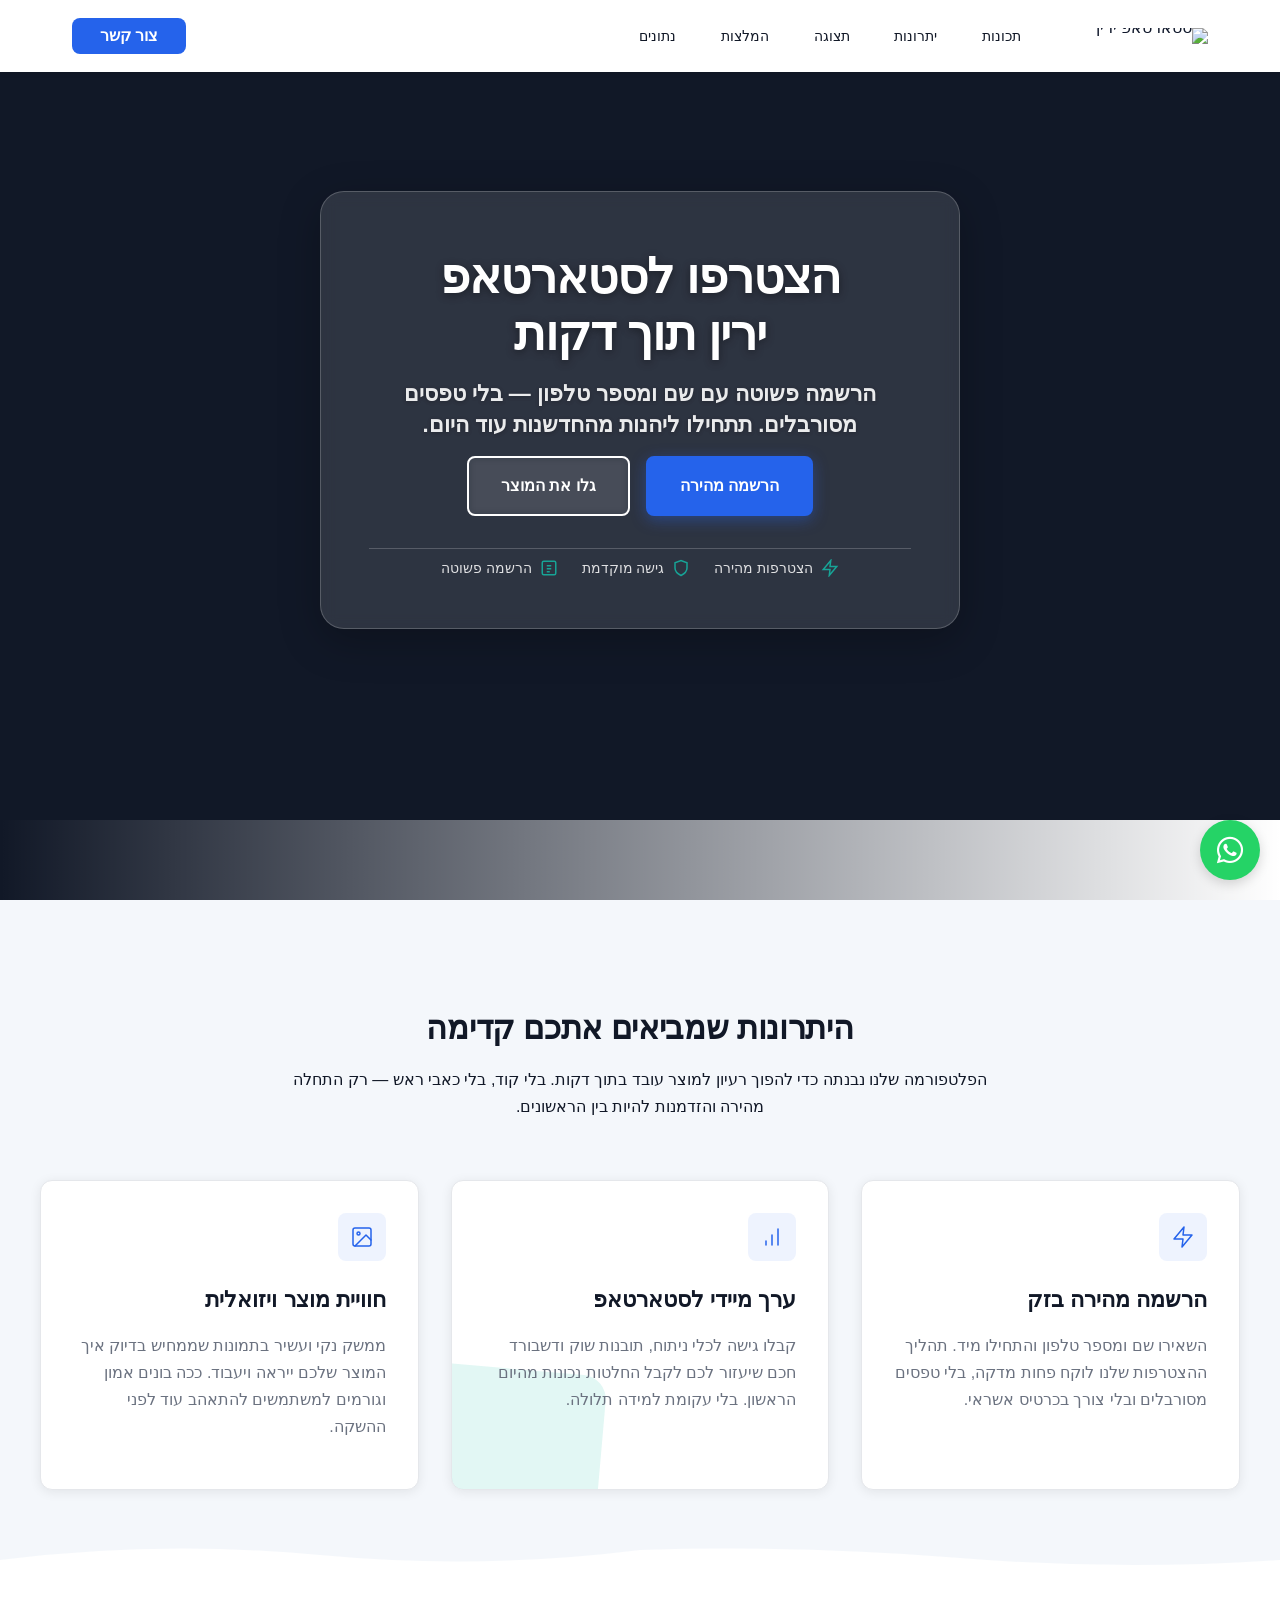
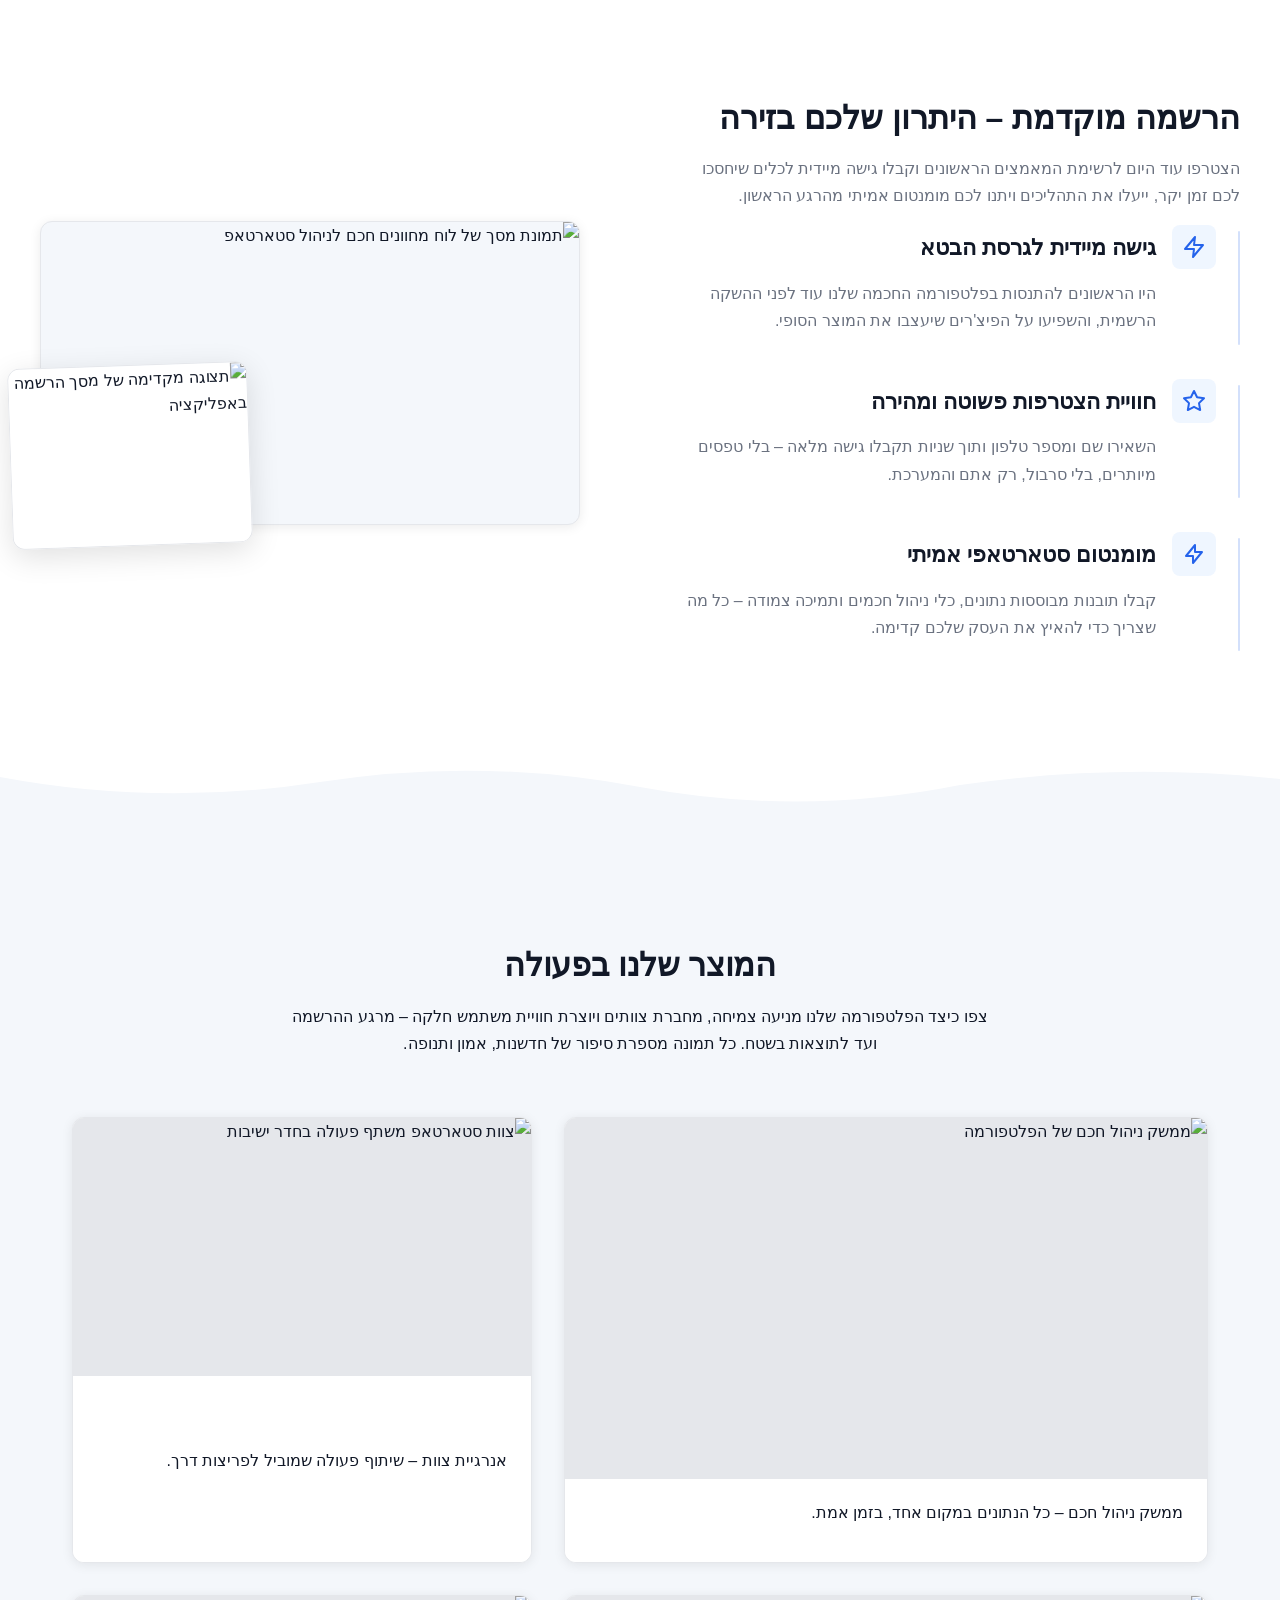
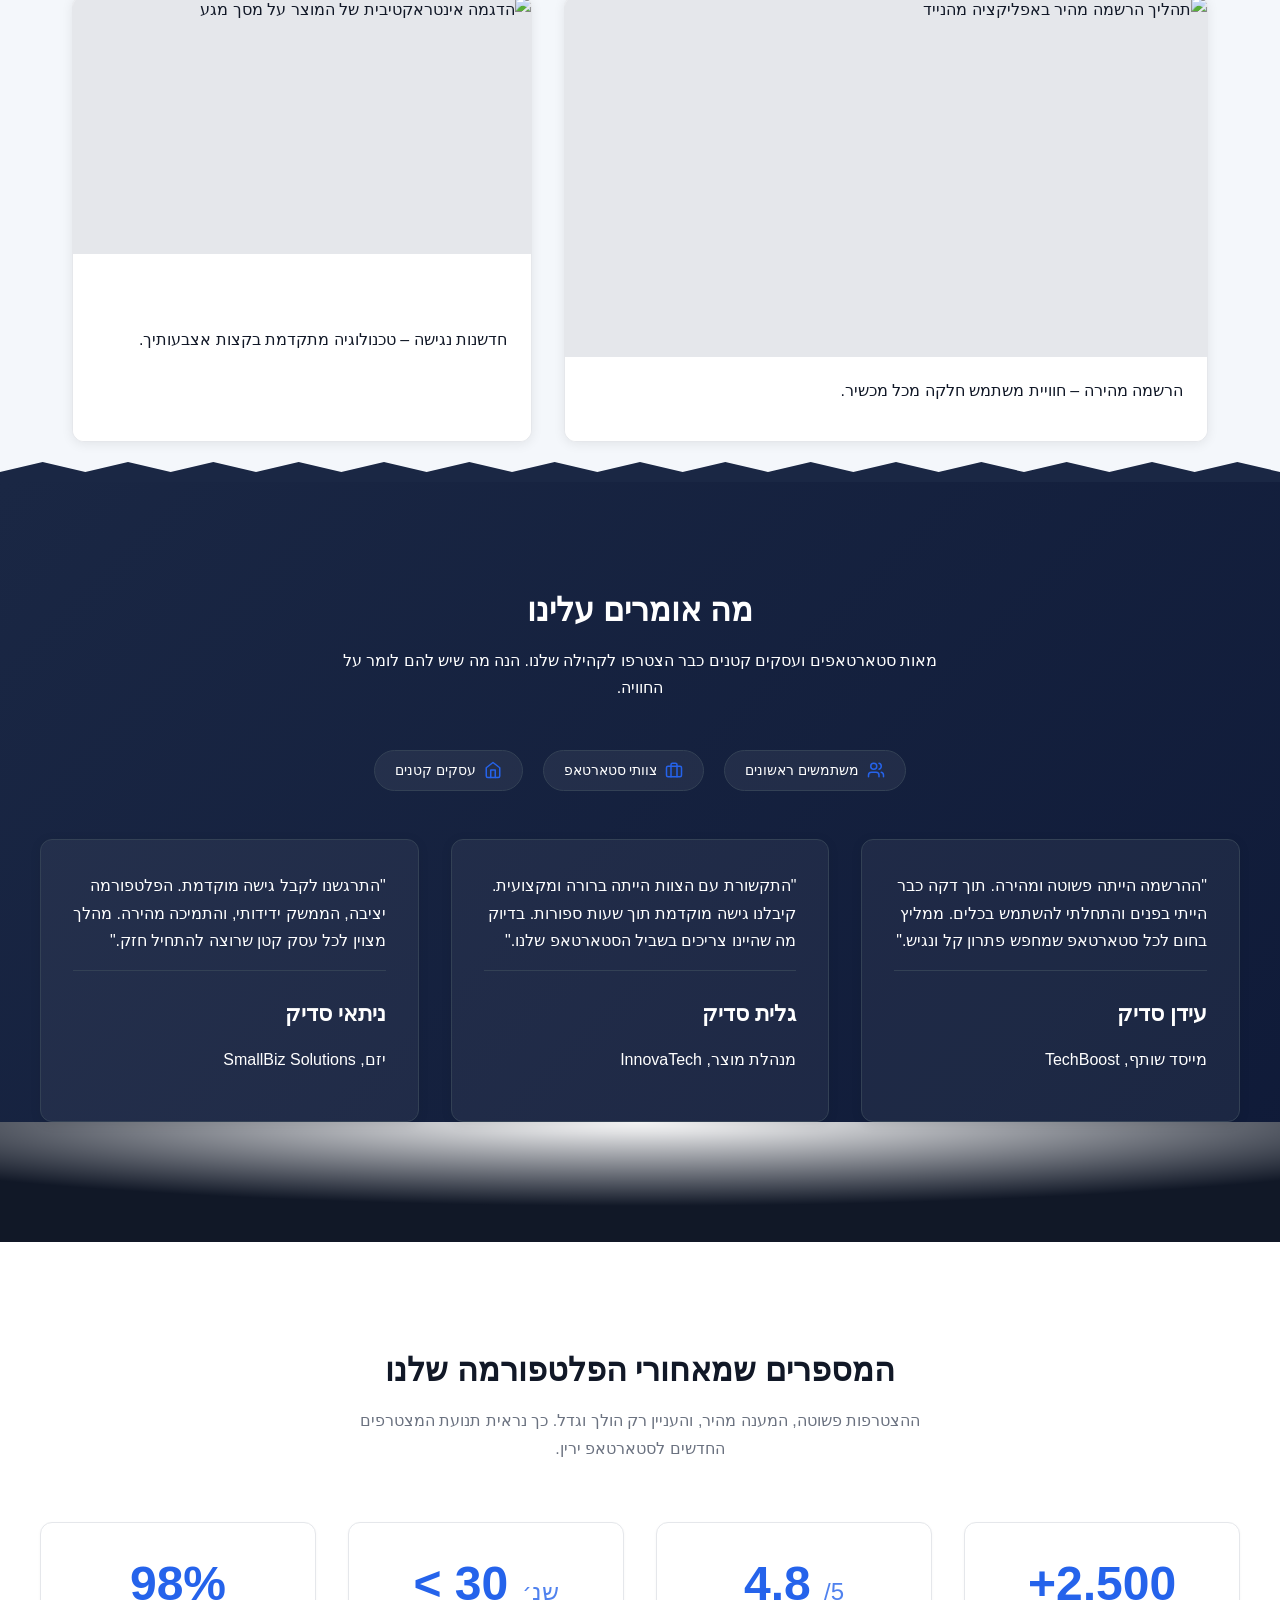
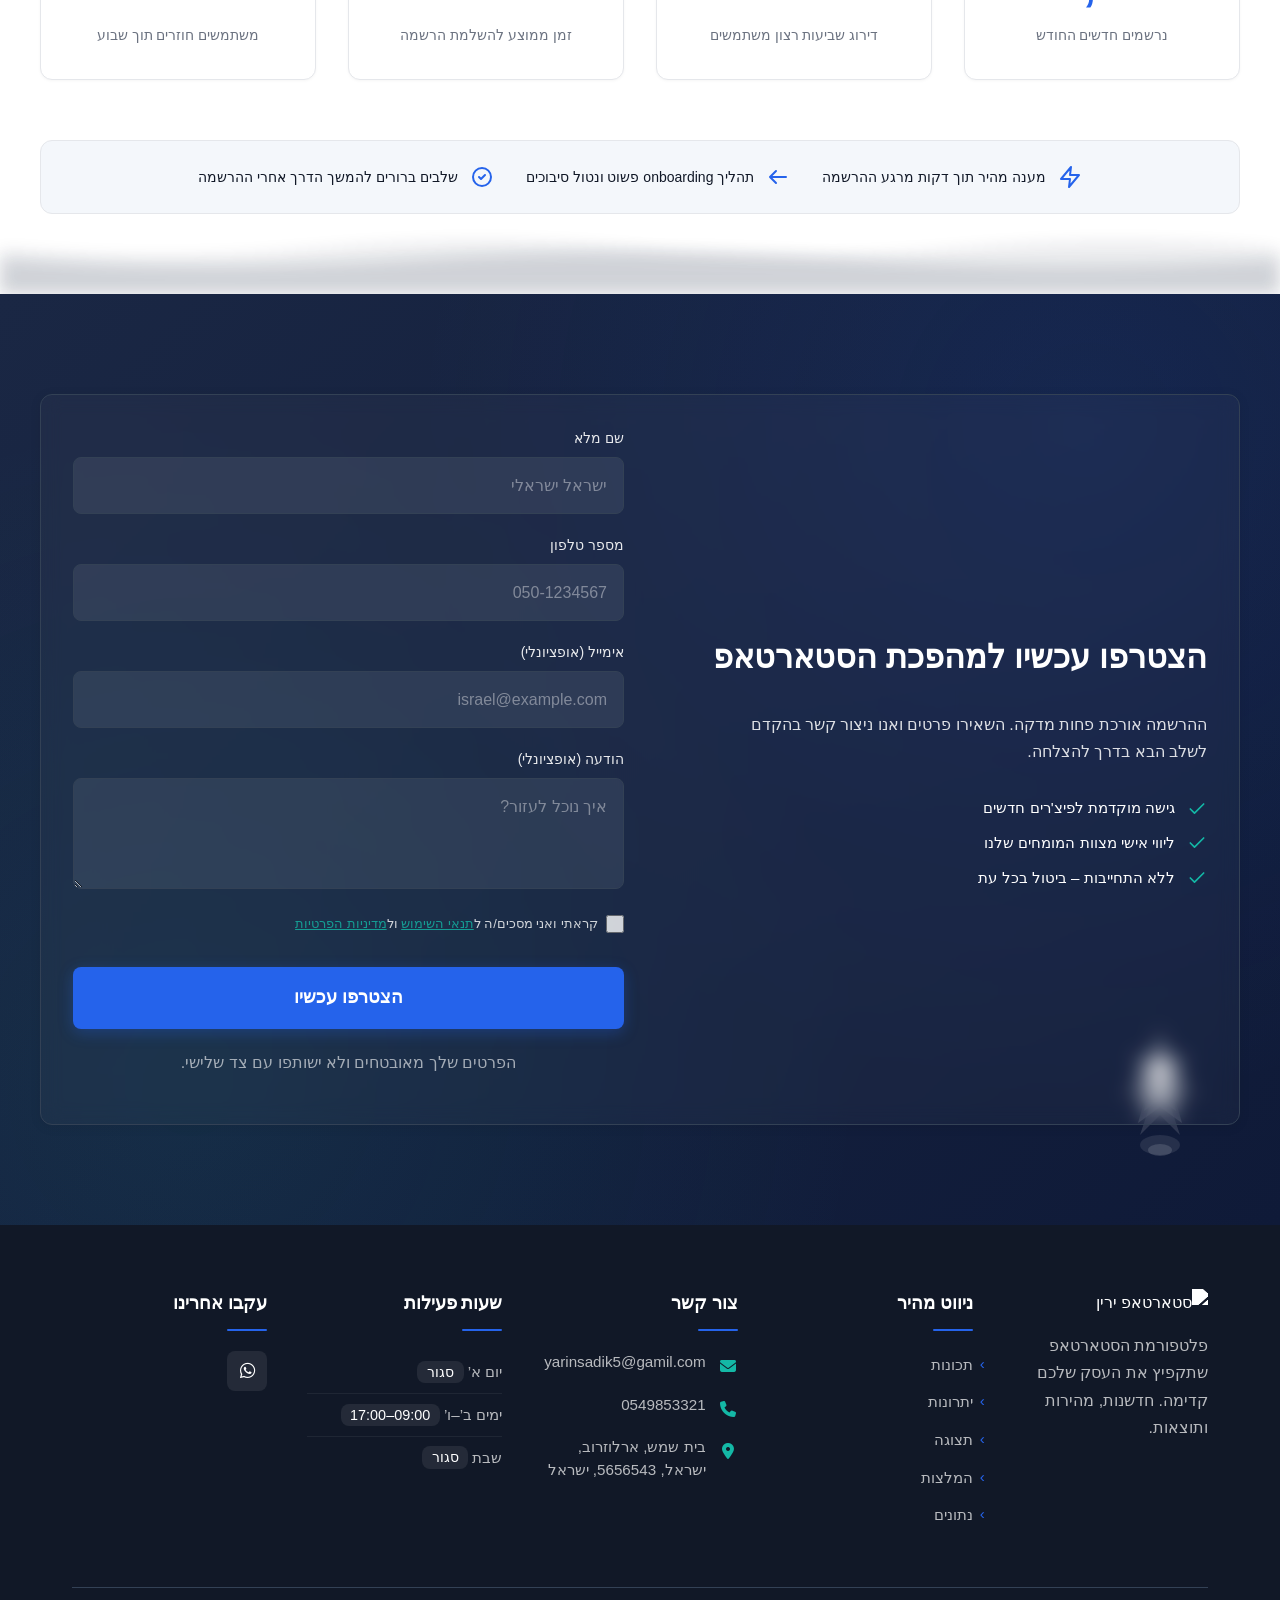
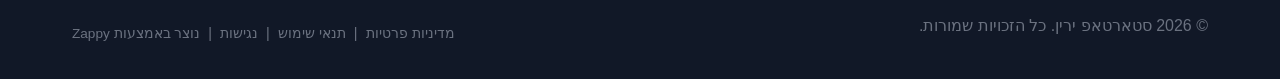
==== commit b05de8e0: "Background sync: Progressive GitHub Sync" ====
--- a/index.html
+++ b/index.html
@@ -228,6 +228,7 @@
     <meta name="twitter:card" content="summary_large_image">
     <meta name="twitter:title" content="הצטרפו למהפכת הסטארטאפים — סטארטאפ ירין">
     <meta name="twitter:description" content="סטארטאפ ירין מזמין אתכם להירשם עכשיו עם שם ומספר טלפון ולהיות חלק מהדור הבא של חברות טכנולוגיות. גלו תמונות מעוררות השראה והתחילו את המסע שלכם עוד היום!">
+    <script type="application/ld+json">{"@context":"https://schema.org","@graph":[{"@type":"LocalBusiness","@id":"https://startup-yarin.zappy5.app#organization","name":"‏סטארטאפ ירין","url":"https://startup-yarin.zappy5.app","description":"A startup company looking to build a landing page with user registration functionality (phone number and name), featuring images throughout the site. The focus is on lead generation and sign-ups.","address":{"@type":"PostalAddress","streetAddress":"בית שמש, ארלוזרוב, ישראל, 5656543, ישראל"},"contactPoint":[{"@type":"ContactPoint","contactType":"customer service","email":"yarinsadik5@gamil.com","telephone":"0549853321"}]},{"@type":"WebSite","@id":"https://startup-yarin.zappy5.app#website","url":"https://startup-yarin.zappy5.app","name":"‏סטארטאפ ירין","publisher":{"@id":"https://startup-yarin.zappy5.app#organization"}},{"@type":"ContactPage","@id":"https://startup-yarin.zappy5.app#contactpage","url":"https://startup-yarin.zappy5.app","name":"הצטרפו למהפכת הסטארטאפים — סטארטאפ ירין","mainEntity":{"@id":"https://startup-yarin.zappy5.app#organization"},"potentialAction":{"@type":"CommunicateAction","target":{"@type":"EntryPoint","urlTemplate":"https://startup-yarin.zappy5.app/api/email/contact-form","actionPlatform":["http/method=POST"],"contentType":"application/json"},"instrument":[{"@type":"PropertyValue","name":"name","propertyID":"text","valueRequired":true,"description":"ישראל ישראלי"},{"@type":"PropertyValue","name":"phone","propertyID":"tel","valueRequired":true,"description":"050-1234567"},{"@type":"PropertyValue","name":"email","propertyID":"email","valueRequired":false,"description":"israel@example.com"},{"@type":"PropertyValue","name":"message","propertyID":"textarea","valueRequired":false,"description":"איך נוכל לעזור?"},{"@type":"PropertyValue","name":"privacy_consent","propertyID":"checkbox","valueRequired":true}]}}]}</script>
     <meta property="og:type" content="website">
   <meta property="og:locale" content="he_IL">
   
@@ -1273,12 +1274,12 @@
             <span class="contact-text"><a href="tel:0549853321">0549853321</a></span>
           </li>
           <li><a href="/"><span class="contact-icon"><i class="fas fa-map-marker-alt"></i></span>
-            <span class="contact-text">[business_address]</span></a></li>
+            <span class="contact-text">בית שמש, ארלוזרוב, ישראל, 5656543, ישראל</span></a></li>
         </ul>
       </div>
 
       <!-- Business Hours -->
-      <div class="footer-col footer-hours-col zappy-hours-hidden" style="display: none">
+      <div class="footer-col footer-hours-col">
         <h4>שעות פעילות</h4>
         <ul class="footer-hours"><li><a href="/"><span class="hours-day">יום א’</span> <span class="hours-time">סגור</span></a></li>
 <li><a href="/"><span class="hours-day">ימים ב’–ו’</span> <span class="hours-time">09:00–17:00</span></a></li>
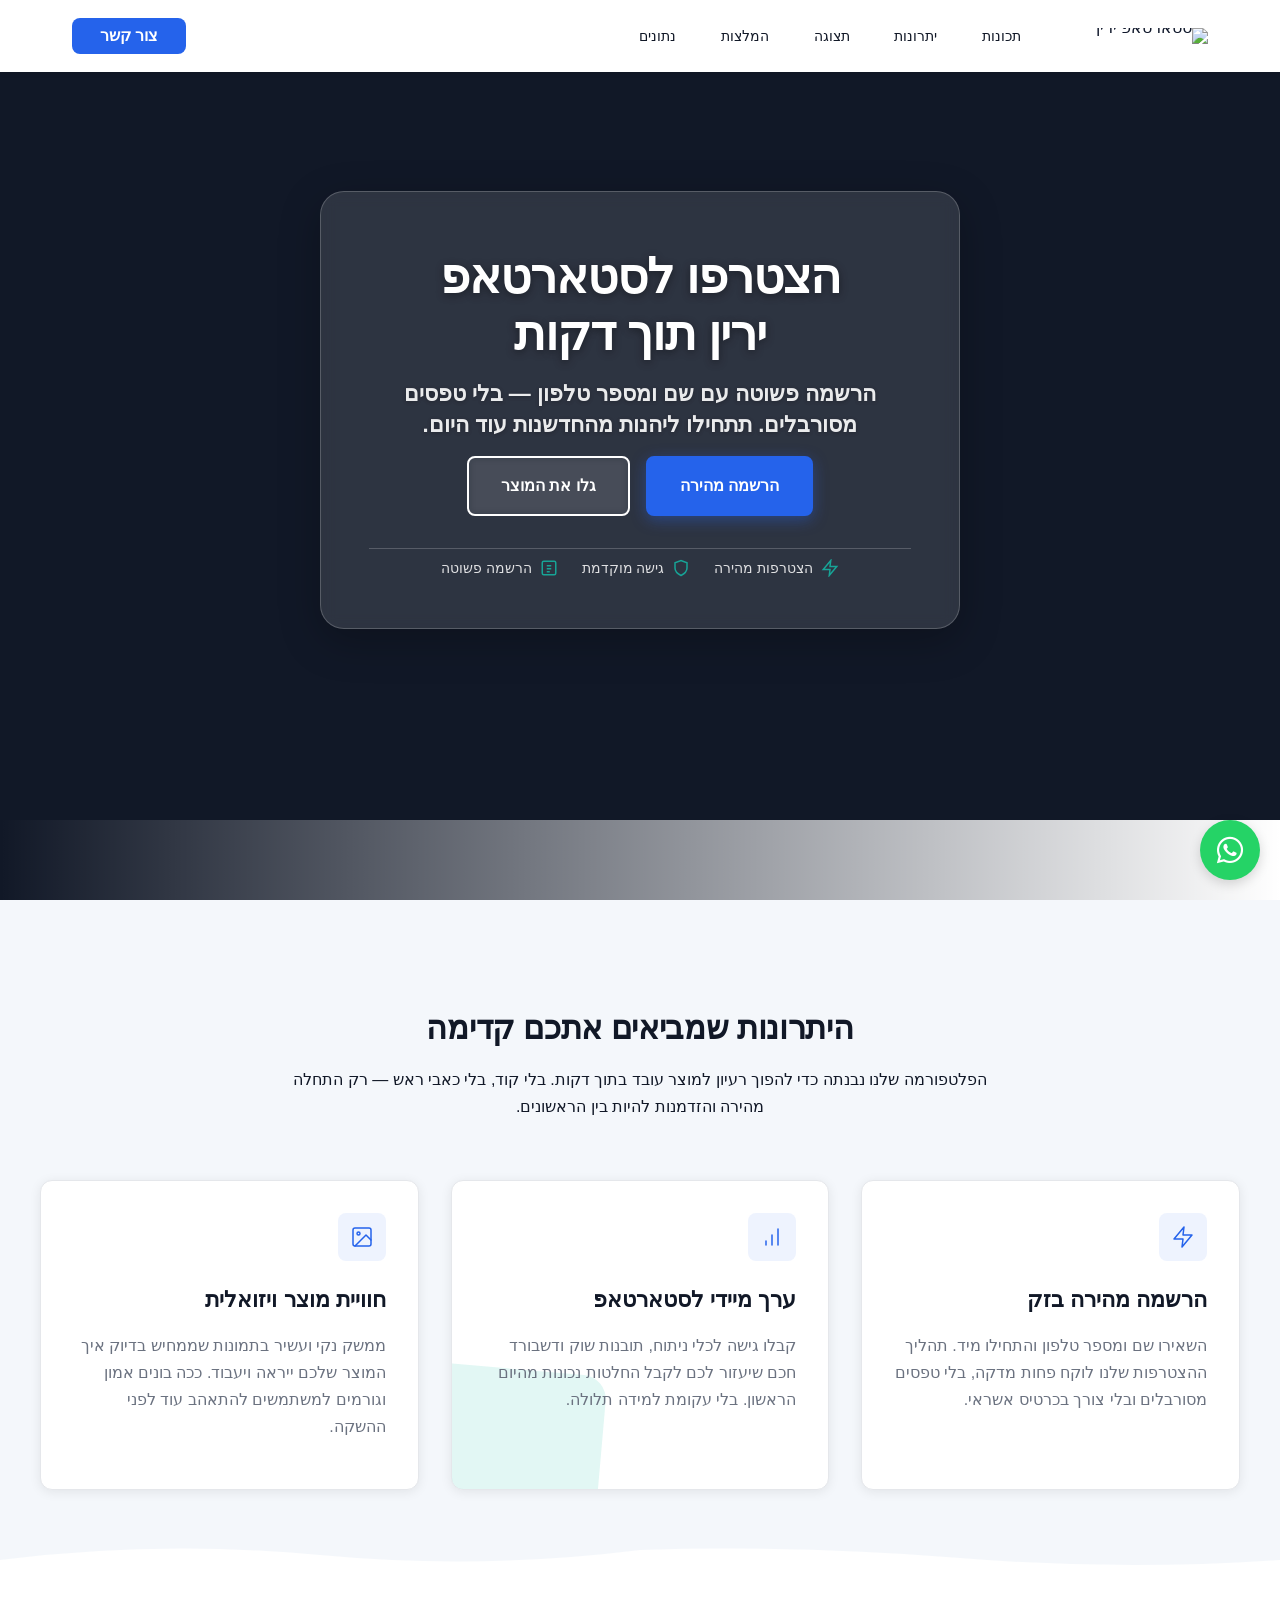
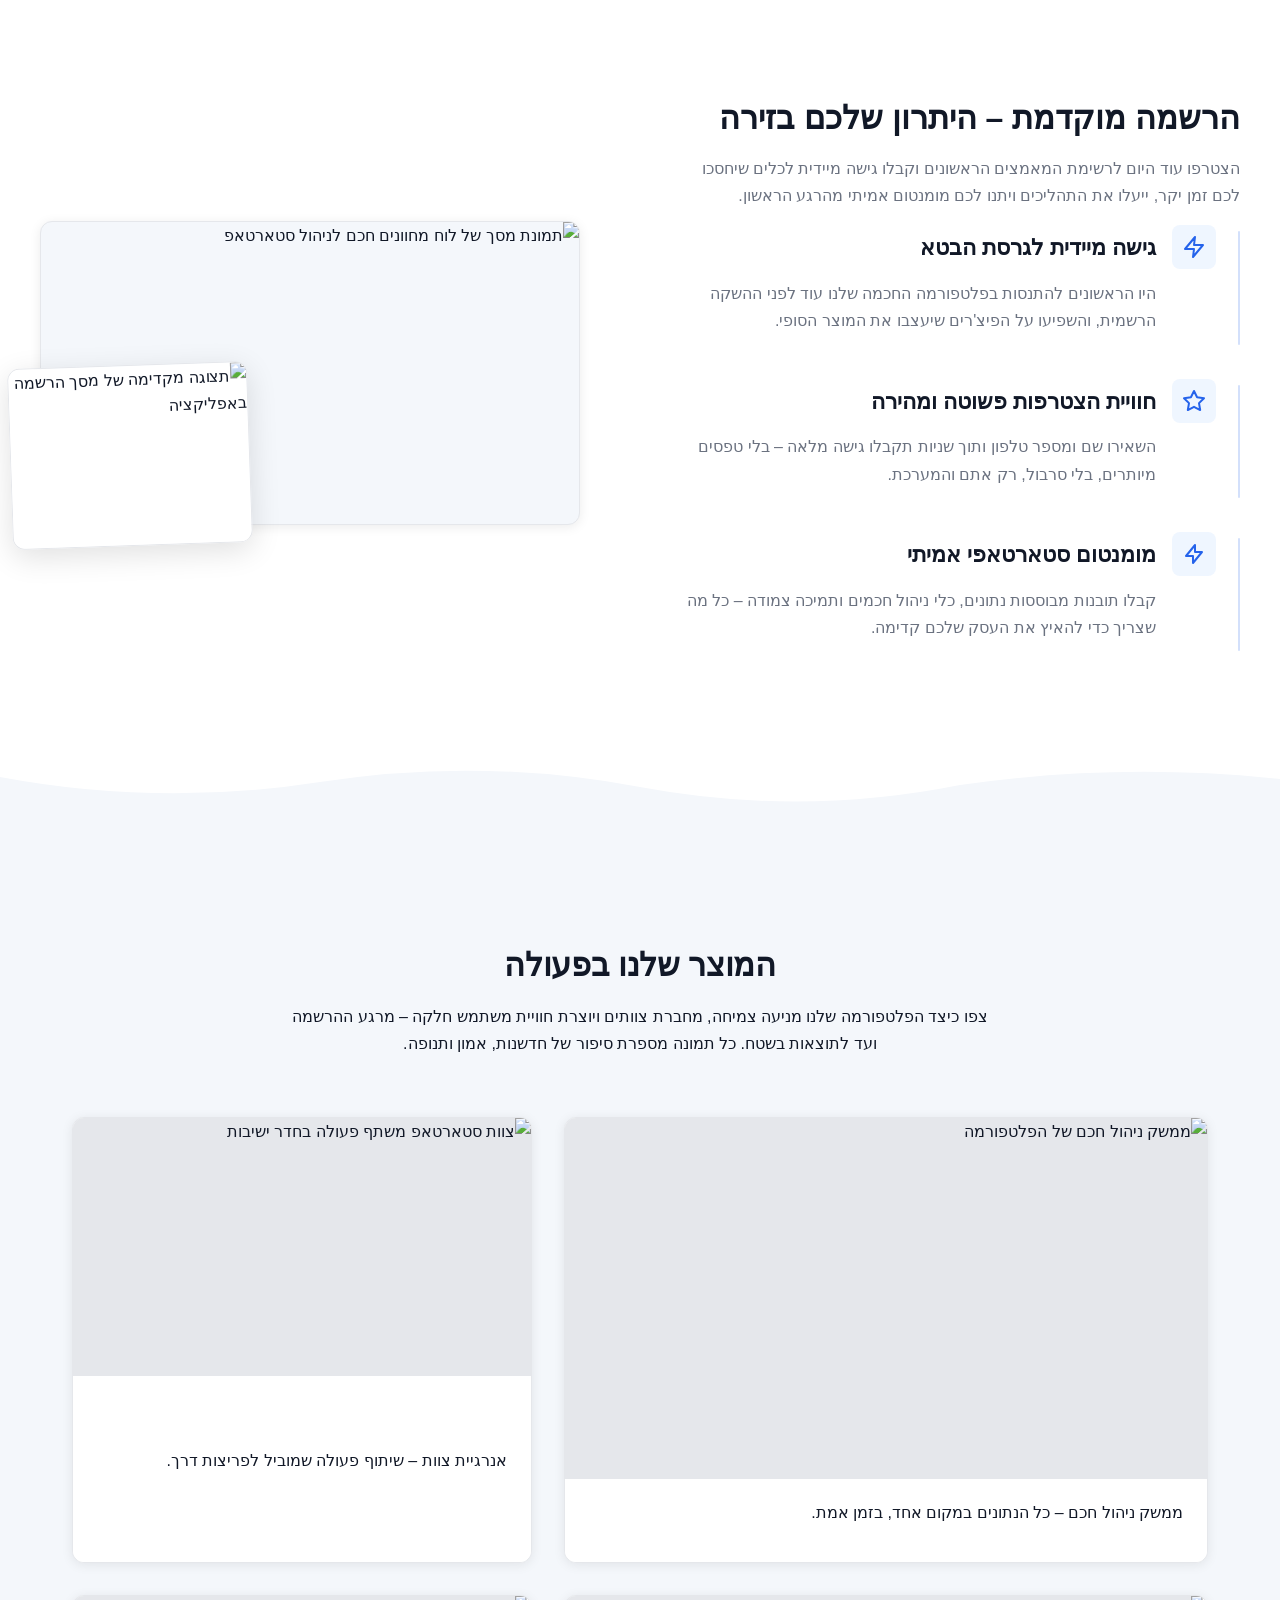
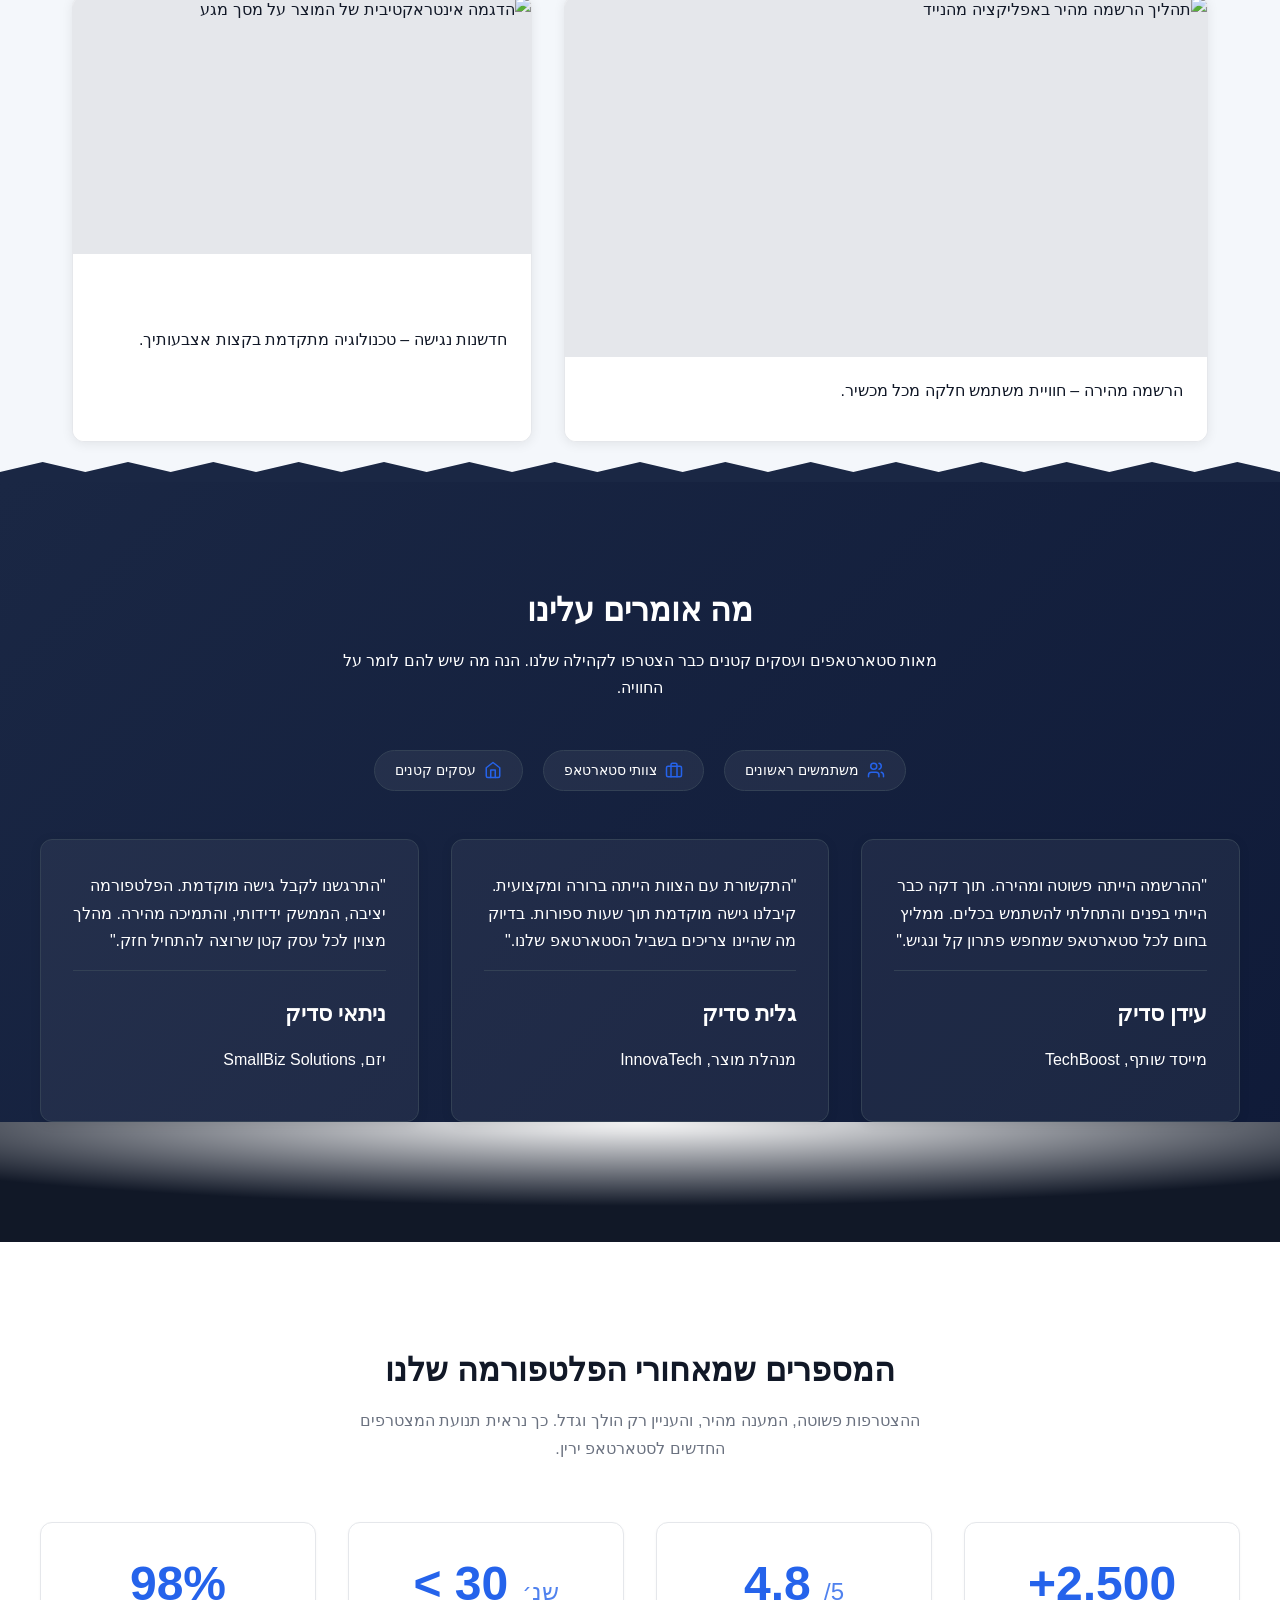
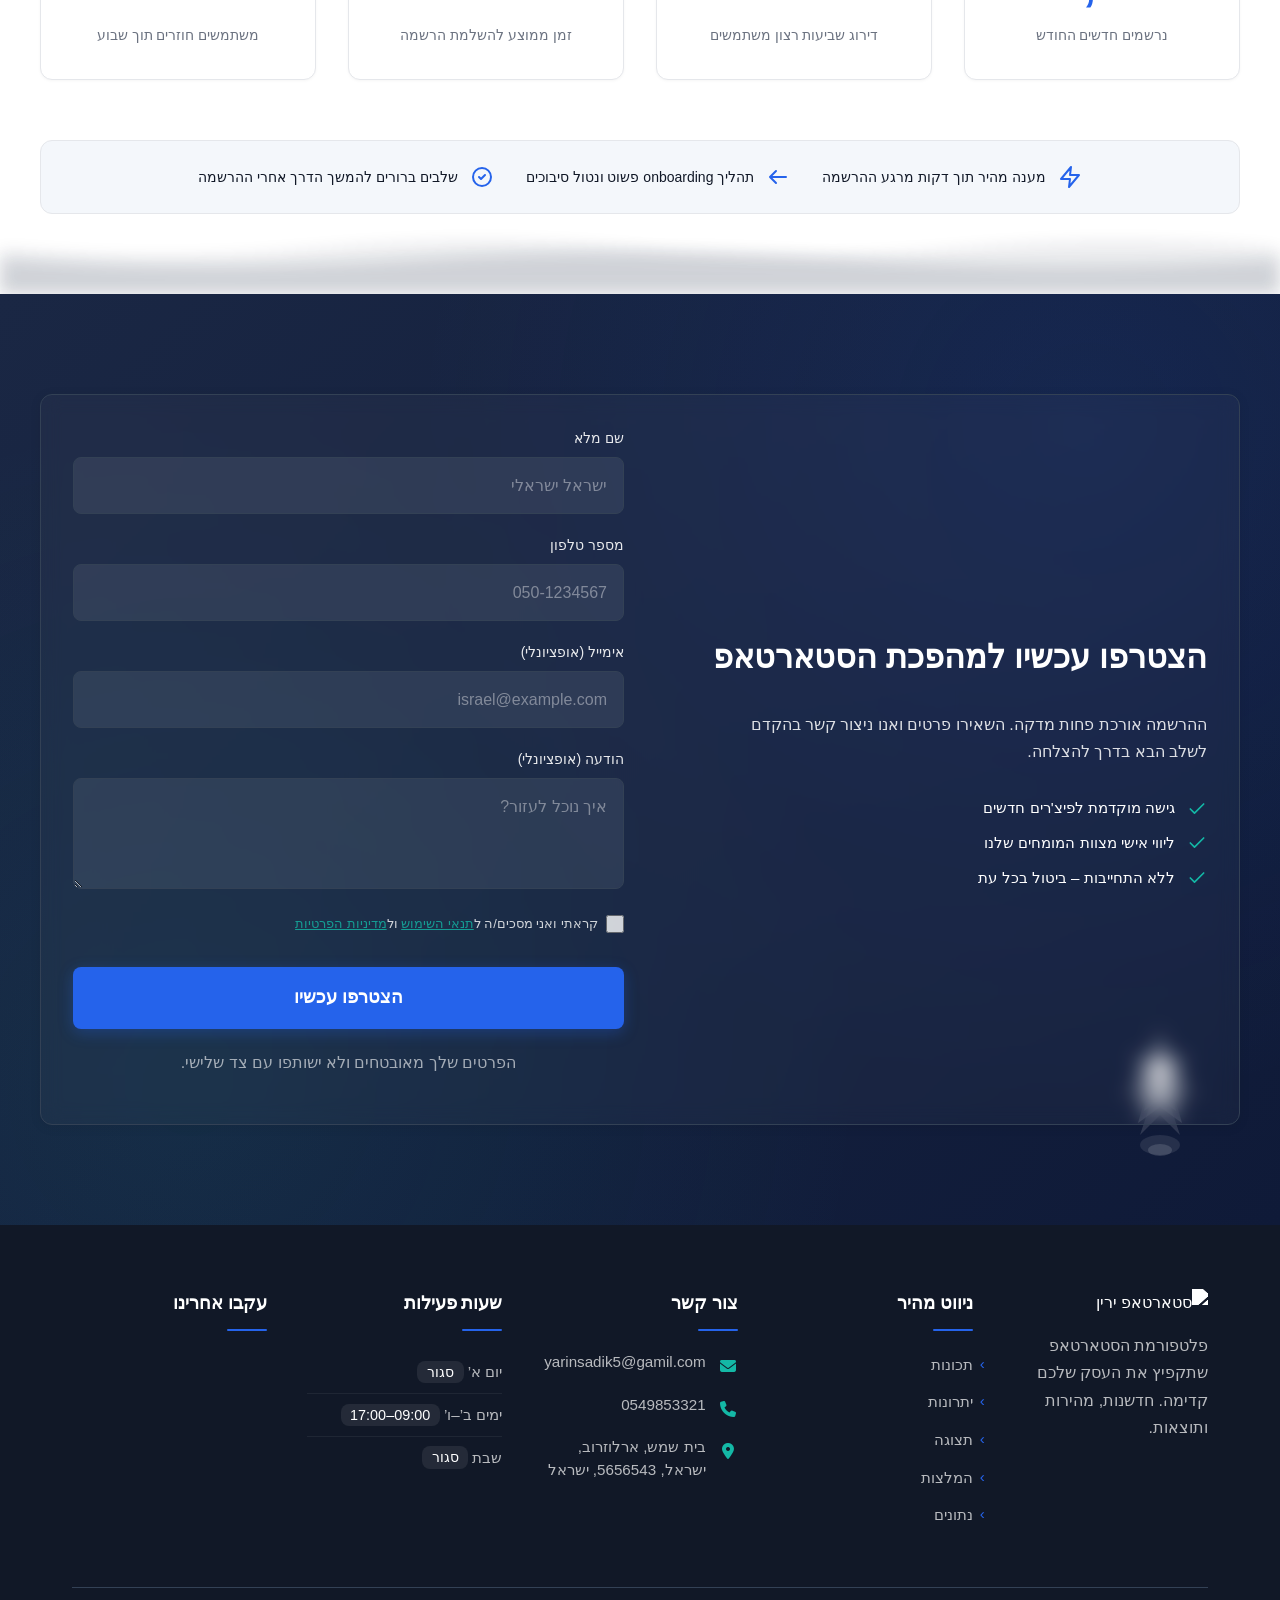
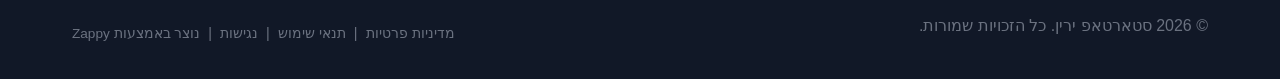
==== commit 601bd355: "Background sync: Progressive GitHub Sync" ====
--- a/index.html
+++ b/index.html
@@ -1292,7 +1292,7 @@
         <div class="footer-social">
           <a href="#" aria-label="Facebook" data-zappy-social-placeholder="true" style="display:none !important;"><i class="fab fa-facebook-f"></i></a>
           <a href="#" aria-label="Instagram" data-zappy-social-placeholder="true" style="display:none !important;"><i class="fab fa-instagram"></i></a>
-          <a href="https://wa.me/972549853321" aria-label="WhatsApp" data-zappy-social-placeholder="true"><i class="fab fa-whatsapp"></i></a>
+          <a href="#" aria-label="WhatsApp" data-zappy-social-placeholder="true" style="display:none !important;"><i class="fab fa-whatsapp"></i></a>
         </div>
       </div>
     </div>
